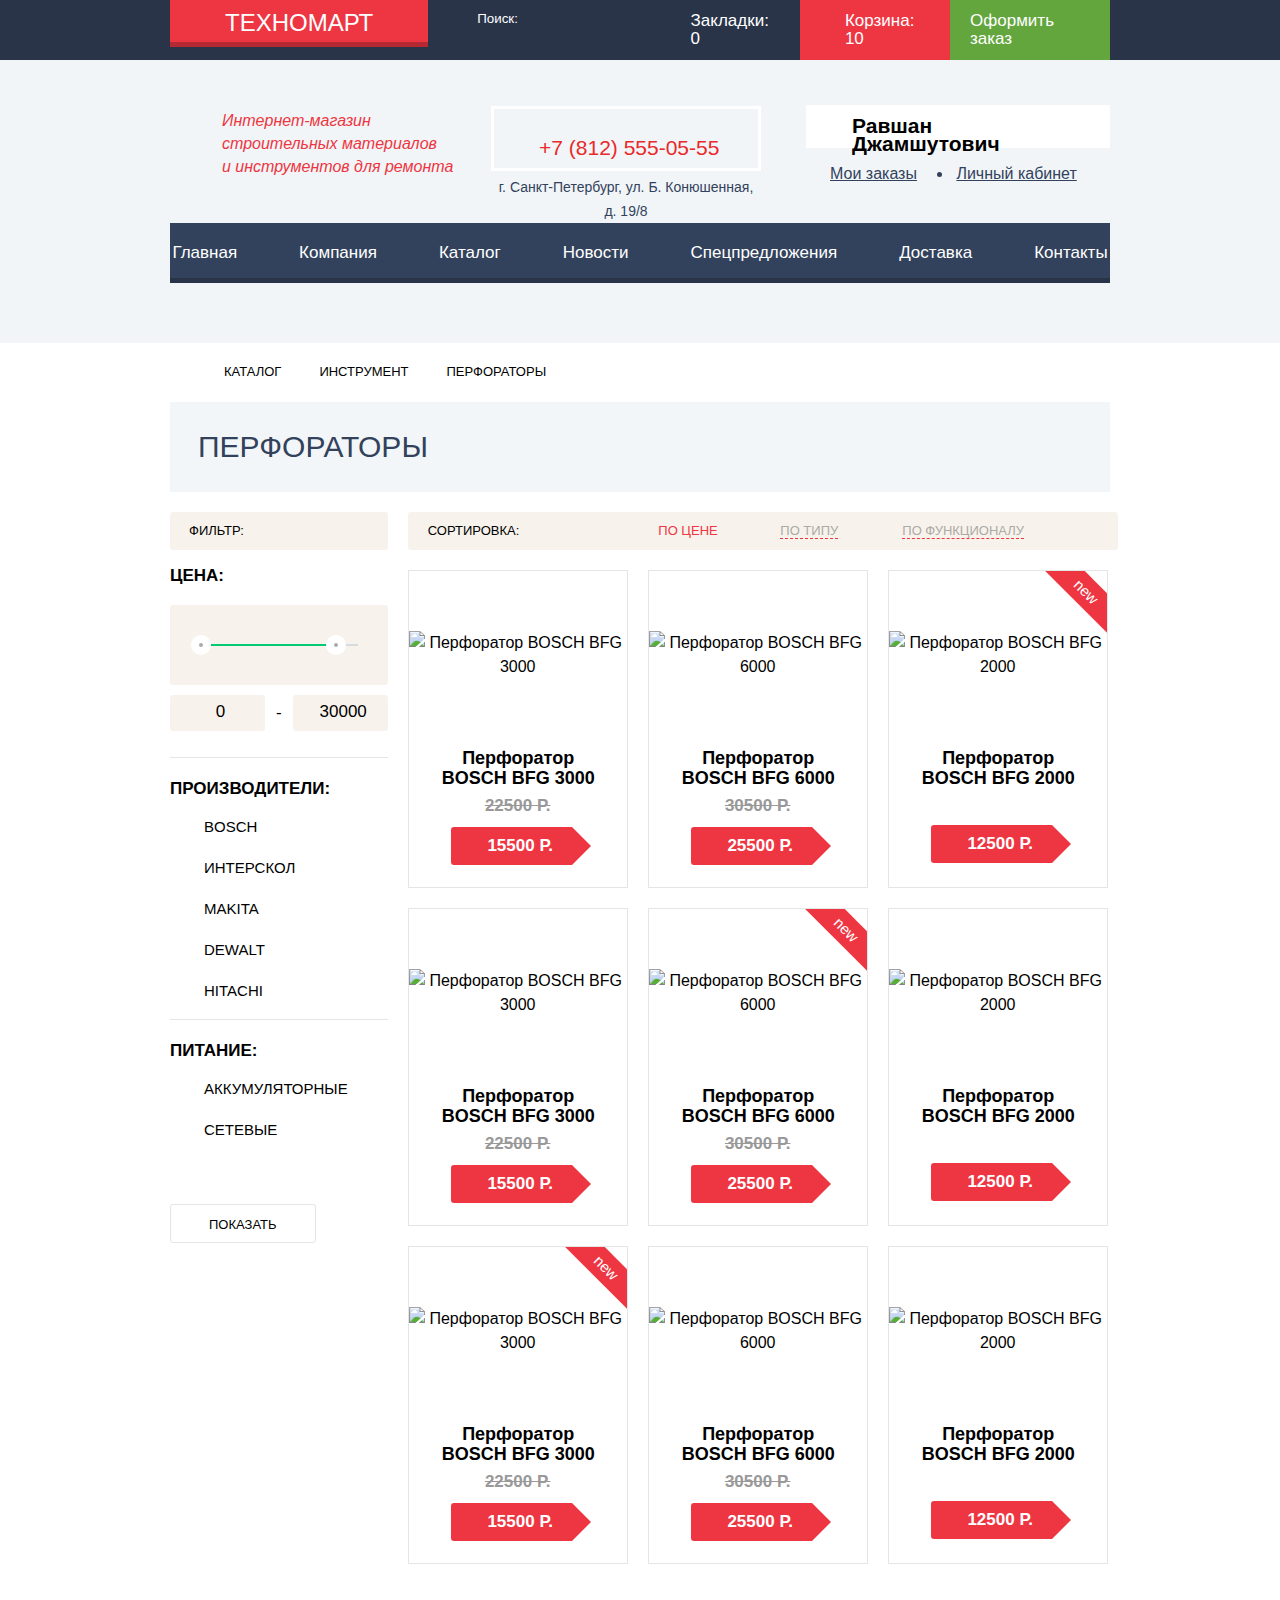
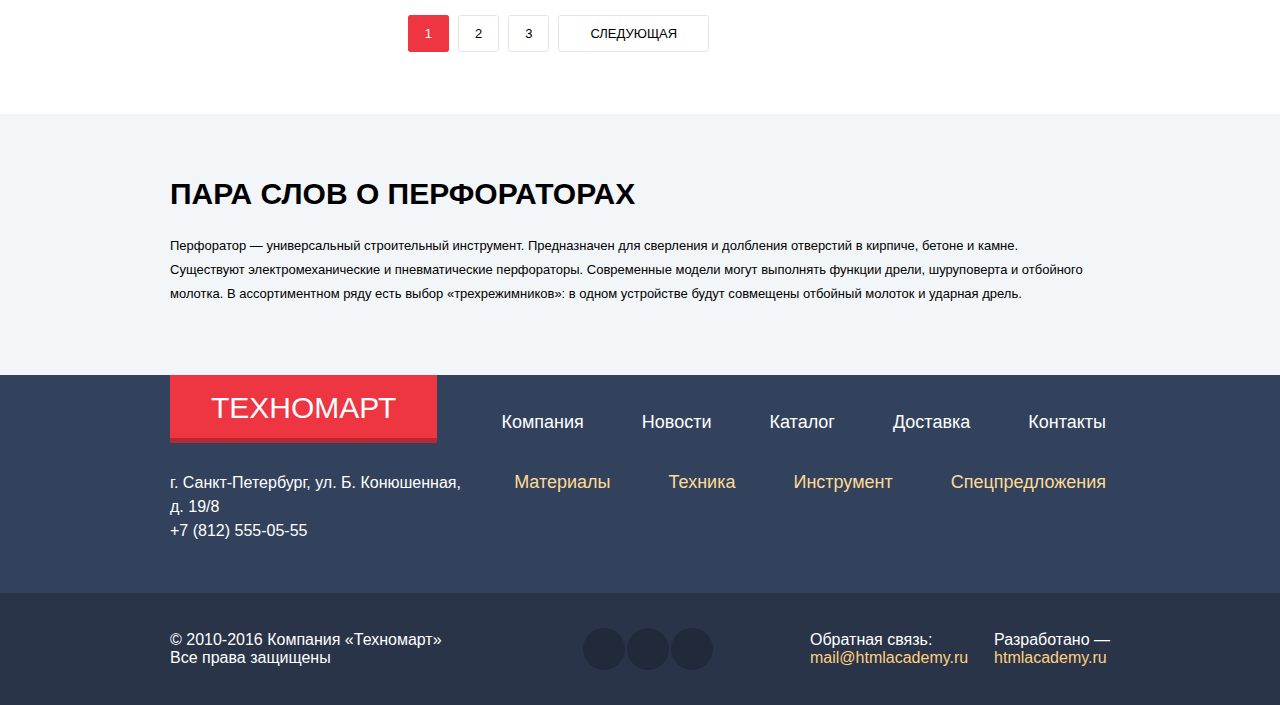
==== catalog.html @ 1eaaa8ab "Добавил js для модальных окон." ====
<!DOCTYPE html>
<html lang="ru">
<head>
    <meta charset="UTF-8">
    <meta name="viewport" content="width=device-width, initial-scale=1.0">
    <meta http-equiv="X-UA-Compatible" content="ie=edge">
    <link rel="stylesheet" href="css/normalize.css">
    <link rel="stylesheet" href="css/style.css">
    <title>ТЕХНОМАРТ</title>
</head>
<body>
    <!-- Шапка сайта -->
    <header class="main-header">
        <!-- Верхняя часть шапки -->
        <div class="main-header-top">
            <div class="container flex-start-start">
                <!-- Логотип -->
                <a href="/" class="main-header__logo">
                    Техномарт
                </a>
                <!-- //Логотип -->

                <!-- Поиск по сайту -->
                <div class="search">
                    <form action="#" method="get">
                        <input type="search" name="search" id="search" class="search__field" placeholder="Поиск:">
                        <label for="search" class="search__label"></label>
                    </form>
                </div>
                <!-- //Поиск по сайту -->

                <!-- Меню действий -->
                <ul class="main-header-menu flex-start-start">
                    <li class="main-header-menu__item">
                        <a href="#" class="main-header-menu__link main-header-menu__bookmarks">
                            Закладки: <span class="bookmarks__count">0</span>
                        </a>
                    </li>
                    <li class="main-header-menu__item">
                        <a href="#" class="main-header-menu__link main-header-menu__basket main-header-menu__basket_active">
                            Корзина: <span class="basket__count">10</span>
                        </a>
                    </li>
                </ul>
                <!-- //Меню действий -->

                <a href="#" class="to_order">Оформить заказ</a>
            </div>
        </div>
        <!-- //Верхняя часть шапки -->

        <!-- Нижняя часть шапки -->
        <div class="main-header-down">
            <div class="container flex-start-start flex-wrap">
                <!-- Описание сайта -->
                <p class="main-header-title">
                    Интернет-магазин<br/>
                    строительных материалов<br/>
                    и инструментов для ремонта
                </p>
                <!-- //Описание сайта -->

                <!-- Контактная информация -->
                <div class="contact-info">
                    <div class="contact-info-phone">
                        <span class="icon phone-icon"></span>
                        <a href="tel:+78125550555" class="contact-info-phone__link">+7 (812) 555-05-55</a>
                    </div>
                    <div class="contact-info__address">
                        г. Санкт-Петербург, ул. Б. Конюшенная, д. 19/8
                    </div>
                </div>
                <!-- //Контактная информация -->

                <!-- Пользовательское меню -->
                <ul class="user-nav flex-end-start flex-wrap">
                    <li class="user-nav__item">
                        <a href="#" class="user-nav__user user-nav__link">
                            Равшан Джамшутович
                        </a>
                    </li>
                    <li class="user-menu user-nav__item">
                        <a href="#" class="user-menu__link">Мои заказы</a>
                        <span class="user-nav__point"></span>
                        <a href="#" class="user-menu__link">Личный кабинет</a>
                    </li>
                </ul>
                <!-- //Пользовательское меню -->

                <!-- Навигация по сайту -->
                <nav class="main-nav">
                    <ul class="main-nav__list flex-center-start">
                        <li class="main-nav__item"><a href="#" class="main-nav__link">Главная</a></li>
                        <li class="main-nav__item"><a href="#" class="main-nav__link">Компания</a></li>
                        <li class="main-nav__item"><a href="#" class="main-nav__link">Каталог</a></li>
                        <li class="main-nav__item"><a href="#" class="main-nav__link">Новости</a></li>
                        <li class="main-nav__item"><a href="#" class="main-nav__link">Спецпредложения</a></li>
                        <li class="main-nav__item"><a href="#" class="main-nav__link">Доставка</a></li>
                        <li class="main-nav__item"><a href="#" class="main-nav__link">Контакты</a></li>
                    </ul>
                </nav>
                <!-- //Навигация по сайту -->
            </div>
        </div>
        <!-- //Нижняя часть шапки -->
    </header>
    <!-- //Шапка сайта -->

    <!-- Основной контент -->
    <main>
        <div class="container">
            <!-- Хлебные крошки -->
            <div class="breadcrumbs flex-start-center">
                <a href="#" class="breadcrumbs__link breadcrumbs__home"></a>
                <a href="#" class="breadcrumbs__link">Каталог</a>
                <a href="#" class="breadcrumbs__link">Инструмент</a>
                <a href="#" class="breadcrumbs__link">Перфораторы</a>
            </div>
            <!-- //Хлебные крошки -->

            <!-- Заголовок раздела -->
            <h2 class="catalog_header">Перфораторы</h2>
            <!-- //Заголовок раздела -->

            <div class="flex-start-start">
                <!-- Фильтр поиска -->
                <section class="filter-search">
                    <form action="#" method="POST">
                        <h2 class="filter-search__header">Фильтр:</h2>
                        <div class="filter-search-block">
                            <h3 class="filter-search-block__header">Цена:</h3>
                            <div class="filter-search-range">
                                <div class="filter-search-range__scale">
                                    <span class="filter-search-range__bar"></span>
                                </div>
                            </div>
                            <div class="filter-search-price flex-start-center">
                                <input type="text" name="price-min" class="filter-search-price__val filter-search-price__min" value="0">
                                <div class="filter-search-price__divide">-</div>
                                <input type="text" name="price-max" class="filter-search-price__val filter-search-price__max" value="30000">
                            </div>
                            <hr class="filter-search__hr">
                        </div>
                        <div class="filter-search-block">
                            <h3 class="filter-search-block__header">Производители:</h3>
                            <ul class="filter-search-list">
                                <li class="filter-search-list__item">
                                    <input class="filter-search-list__checkbox" type="checkbox" name="firm-1" id="firm-1" value="Bosh" checked>
                                    <label class="filter-search-list__label" for="firm-1">Bosch</label>
                                </li>
                                <li class="filter-search-list__item">
                                    <input class="filter-search-list__checkbox" type="checkbox" name="firm-2" id="firm-2" value="Интерскол">
                                    <label class="filter-search-list__label" for="firm-2">Интерскол</label>
                                </li>
                                <li class="filter-search-list__item">
                                    <input class="filter-search-list__checkbox" type="checkbox" name="firm-3" id="firm-3" value="Makita" checked>
                                    <label class="filter-search-list__label" for="firm-3">Makita</label>
                                </li>
                                <li class="filter-search-list__item">
                                    <input class="filter-search-list__checkbox" type="checkbox" name="firm-4" id="firm-4" value="Dewalt">
                                    <label class="filter-search-list__label" for="firm-4">Dewalt</label>
                                </li>
                                <li class="filter-search-list__item">
                                    <input class="filter-search-list__checkbox" type="checkbox" name="firm-5" id="firm-5" value="Hitachi">
                                    <label class="filter-search-list__label" for="firm-5">Hitachi</label>
                                </li>
                            </ul>
                            <hr class="filter-search__hr">
                        </div>
                        <div class="filter-search-block">
                            <h3 class="filter-search-block__header">Питание:</h3>
                            <ul class="filter-search-list">
                                <li class="filter-search-list__item">
                                    <input class="filter-search-list__radio" type="radio" name="battery" id="battery-accumulator" value="accumulator" checked>
                                    <label class="filter-search-list__label" for="battery-accumulator">Аккумуляторные</label>
                                </li>
                                <li class="filter-search-list__item">
                                    <input class="filter-search-list__radio" type="radio" name="battery" id="battery-lan" value="lan">
                                    <label class="filter-search-list__label" for="battery-lan">Сетевые</label>
                                </li>
                            </ul>
                        </div>
                        <button type="submit" class="filter-search__btn">Показать</button>
                    </form>
                </section>
                <!-- //Фильтр поиска -->

                <!-- Каталог товаров -->
                <div class="content-right">
                    <!-- Сортировка -->
                    <div class="sorting flex-start-center">
                        <span class="sorting__header">Сортировка:</span>
                        <ul class="sorting-list flex-start-center">
                            <li class="sorting-list__item"><a href="#" class="sorting-list__link sorting-list__link_active">По цене</a></li>
                            <li class="sorting-list__item"><a href="#" class="sorting-list__link">По типу</a></li>
                            <li class="sorting-list__item"><a href="#" class="sorting-list__link">По функционалу</a></li>
                            <li class="sorting-list__item"><a href="#" class="sorting-list__link sorting-list__asc sorting-list__asc_active"></a></li>
                            <li class="sorting-list__item"><a href="#" class="sorting-list__link sorting-list__desc"></a></li>
                        </ul>
                    </div>
                    <!-- //Сортировка -->

                    <!-- Список товаров -->
                    <div class="content flex-start-start flex-wrap">
                        <article class="product">
                            <div class="product-actions">
                                <a href="" class="product-actions__btn product-actions__buy" onclick="addToBasket(event);">Купить</a>
                                <a href="" class="product-actions__btn product-actions__bookmarks">В закладки</a>
                            </div>
                            <div class="product__inner">
                                <img src="img/product/bosch3000.jpg" alt="Перфоратор BOSCH BFG 3000" class="product__img">
                            </div>
                            <h2 class="product__title">Перфоратор BOSCH BFG 3000</h2>
                            <span class="product__oldprice">22500 Р.</span>
                            <a href="#" class="product__btn">15500 Р.</a>
                        </article>
                        <article class="product">
                            <div class="product-actions">
                                <a href="" class="product-actions__btn product-actions__buy" onclick="addToBasket(event);">Купить</a>
                                <a href="" class="product-actions__btn product-actions__bookmarks">В закладки</a>
                            </div>
                            <div class="product__inner">
                                <img src="img/product/bosch6000.jpg" alt="Перфоратор BOSCH BFG 6000" class="product__img">
                            </div>
                            <h2 class="product__title">Перфоратор BOSCH BFG 6000</h2>
                            <span class="product__oldprice">30500 Р.</span>
                            <a href="#" class="product__btn">25500 Р.</a>
                        </article>
                        <article class="product new">
                            <div class="product-actions">
                                <a href="" class="product-actions__btn product-actions__buy" onclick="addToBasket(event);">Купить</a>
                                <a href="" class="product-actions__btn product-actions__bookmarks">В закладки</a>
                            </div>
                            <div class="product__inner">
                                <img src="img/product/bosch2000.jpg" alt="Перфоратор BOSCH BFG 2000" class="product__img">
                            </div>
                            <h2 class="product__title">Перфоратор BOSCH BFG 2000</h2>
                            <a href="#" class="product__btn">12500 Р.</a>
                        </article>
                        <article class="product">
                            <div class="product-actions">
                                <a href="" class="product-actions__btn product-actions__buy" onclick="addToBasket(event);">Купить</a>
                                <a href="" class="product-actions__btn product-actions__bookmarks">В закладки</a>
                            </div>
                            <div class="product__inner">
                                <img src="img/product/bosch3000.jpg" alt="Перфоратор BOSCH BFG 3000" class="product__img">
                            </div>
                            <h2 class="product__title">Перфоратор BOSCH BFG 3000</h2>
                            <span class="product__oldprice">22500 Р.</span>
                            <a href="#" class="product__btn">15500 Р.</a>
                        </article>
                        <article class="product new">
                            <div class="product-actions">
                                <a href="" class="product-actions__btn product-actions__buy" onclick="addToBasket(event);">Купить</a>
                                <a href="" class="product-actions__btn product-actions__bookmarks">В закладки</a>
                            </div>
                            <div class="product__inner">
                                <img src="img/product/bosch6000.jpg" alt="Перфоратор BOSCH BFG 6000" class="product__img">
                            </div>
                            <h2 class="product__title">Перфоратор BOSCH BFG 6000</h2>
                            <span class="product__oldprice">30500 Р.</span>
                            <a href="#" class="product__btn">25500 Р.</a>
                        </article>
                        <article class="product">
                            <div class="product-actions">
                                <a href="" class="product-actions__btn product-actions__buy" onclick="addToBasket(event);">Купить</a>
                                <a href="" class="product-actions__btn product-actions__bookmarks">В закладки</a>
                            </div>
                            <div class="product__inner">
                                <img src="img/product/bosch2000.jpg" alt="Перфоратор BOSCH BFG 2000" class="product__img">
                            </div>
                            <h2 class="product__title">Перфоратор BOSCH BFG 2000</h2>
                            <a href="#" class="product__btn">12500 Р.</a>
                        </article>
                        <article class="product new">
                            <div class="product-actions">
                                <a href="" class="product-actions__btn product-actions__buy" onclick="addToBasket(event);">Купить</a>
                                <a href="" class="product-actions__btn product-actions__bookmarks">В закладки</a>
                            </div>
                            <div class="product__inner">
                                <img src="img/product/bosch3000.jpg" alt="Перфоратор BOSCH BFG 3000" class="product__img">
                            </div>
                            <h2 class="product__title">Перфоратор BOSCH BFG 3000</h2>
                            <span class="product__oldprice">22500 Р.</span>
                            <a href="#" class="product__btn">15500 Р.</a>
                        </article>
                        <article class="product">
                            <div class="product-actions">
                                <a href="" class="product-actions__btn product-actions__buy" onclick="addToBasket(event);">Купить</a>
                                <a href="" class="product-actions__btn product-actions__bookmarks">В закладки</a>
                            </div>
                            <div class="product__inner">
                                <img src="img/product/bosch6000.jpg" alt="Перфоратор BOSCH BFG 6000" class="product__img">
                            </div>
                            <h2 class="product__title">Перфоратор BOSCH BFG 6000</h2>
                            <span class="product__oldprice">30500 Р.</span>
                            <a href="#" class="product__btn">25500 Р.</a>
                        </article>
                        <article class="product">
                            <div class="product-actions">
                                <a href="" class="product-actions__btn product-actions__buy" onclick="addToBasket(event);">Купить</a>
                                <a href="" class="product-actions__btn product-actions__bookmarks">В закладки</a>
                            </div>
                            <div class="product__inner">
                                <img src="img/product/bosch2000.jpg" alt="Перфоратор BOSCH BFG 2000" class="product__img">
                            </div>
                            <h2 class="product__title">Перфоратор BOSCH BFG 2000</h2>
                            <a href="#" class="product__btn">12500 Р.</a>
                        </article>
                    </div>
                    <!-- //Список товаров -->

                    <!-- Пагинация -->
                    <ul class="pagination flex-start-center">
                        <li class="pagination__item"><a class="pagination__link pagination__active">1</a></li>
                        <li class="pagination__item"><a href="#" class="pagination__link">2</a></li>
                        <li class="pagination__item"><a href="#" class="pagination__link">3</a></li>
                        <li class="pagination__item"><a href="#" class="pagination__link pagination__link_large">Следующая</a></li>
                    </ul>
                    <!-- //Пагинация -->
                </div>
                <!-- //Каталог товаров -->
            </div>
        </div>
        <div class="about-product">
            <div class="container">
                <h2 class="about-product__header">Пара слов о перфораторах</h2>
                <p>
                    Перфоратор — универсальный строительный инструмент. Предназначен для сверления и долбления отверстий в кирпиче, бетоне и камне.
                </p>
                <p>
                    Существуют электромеханические и пневматические перфораторы. Современные модели могут выполнять функции дрели, шуруповерта и отбойного молотка. В ассортиментном ряду есть выбор «трехрежимников»: в одном устройстве будут совмещены отбойный молоток и ударная дрель.
                </p>
            </div>
        </div>
    </main>
    <!-- //Основной контент -->

    <!-- Подвал сайта -->
    <footer class="footer">
        <!-- Верхняя часть футера -->
        <div class="container flex-betwen-start">
            <div class="footer__inner">
                <a href="#" class="footer__logo">Техномарт</a>
                <p class="footer__address">
                    г. Санкт-Петербург, ул. Б. Конюшенная, д. 19/8<br/>
                    +7 (812) 555-05-55
                </p>
            </div>
            <div class="footer__inner">
                <nav class="footer-nav">
                    <ul class="footer-nav__list flex-end-start">
                        <li class="footer-nav__item"><a href="#" class="footer-nav__link">Компания</a></li>
                        <li class="footer-nav__item"><a href="#" class="footer-nav__link">Новости</a></li>
                        <li class="footer-nav__item"><a href="#" class="footer-nav__link">Каталог</a></li>
                        <li class="footer-nav__item"><a href="#" class="footer-nav__link">Доставка</a></li>
                        <li class="footer-nav__item"><a href="#" class="footer-nav__link">Контакты</a></li>
                    </ul>
                </nav>
                <nav class="footer-nav footer-nav-cat">
                    <ul class="footer-nav__list flex-end-start">
                        <li class="footer-nav__item"><a href="#" class="footer-nav__link">Материалы</a></li>
                        <li class="footer-nav__item"><a href="#" class="footer-nav__link">Техника</a></li>
                        <li class="footer-nav__item"><a href="#" class="footer-nav__link">Инструмент</a></li>
                        <li class="footer-nav__item"><a href="#" class="footer-nav__link">Спецпредложения</a></li>
                    </ul>
                </nav>
            </div>
        </div>
        <!-- //Верхняя часть футера -->

        <!-- Нижняя часть футера -->
        <div class="footer-info">
            <div class="container flex-betwen-center">
                <p class="footer-copyright">
                    © 2010-2016 Компания «Техномарт»<br/>
                    Все права защищены
                </p>
                <ul class="footer-social flex-betwen-center">
                    <li><a href="#" class="footer-social__btn footer-social__vk"></a></li>
                    <li><a href="#" class="footer-social__btn footer-social__fb"></a></li>
                    <li><a href="#" class="footer-social__btn footer-social__insta"></a></li>
                </ul>
                <div class="footer-feed  flex-betwen-center">
                    <div class="footer__inner">
                        <div class="footer-feed__title">Обратная связь:</div>
                        <a href="mail@htmlacademy.ru" class="footer-feed__link">mail@htmlacademy.ru</a>
                    </div>
                    <div class="footer__inner">
                        <div class="footer-feed__title"> Разработано —</div>
                        <a href="https://htmlacademy.ru" class="footer-feed__link">htmlacademy.ru</a>
                    </div>
                </div>
            </div>
        </div>
        <!-- //Нижняя часть футера -->
    </footer>
    <!-- //Подвал сайта -->

    <!-- Модальные окна -->    
        <!-- Обратная связь -->
        <div class="modal" data-modal="feed-modal">
            <button class="modal__close" type="button" data-modal-close></button>
            <form class="feedback-form" action="#" method="post">
                <div class="modal-container">
                    <div class="feedback-form__inner flex-betwen-start">
                        <label class="feedback-form__label">
                            <span class="feedback-form__title">Ваше имя:</span>
                            <input class="feedback-form__field" type="text" name="login" placeholder="Представьтесь, пожалуйста">
                        </label>
                        <label class="feedback-form__label">
                            <span class="feedback-form__title">Ваш e-mail:</span>
                            <input class="feedback-form__field" type="text" name="email" placeholder="Для отправки ответа">
                        </label>
                    </div>
                    <div class="feedback-form__title">Текст письма:</div>
                    <textarea class="feedback-form__textarea" name="textletter" cols="60" rows="6" placeholder="В свободной форме"></textarea>
                </div>
                <div class="modal-footer">
                    <div class="modal-container">
                        <button class="modal-footer__btn feedback-form__btn" type="submit">Отправить</button>
                    </div>
                </div>
            </form>
        </div>
        <!-- //Обратная связь -->

        <!-- Уведомление -->
        <div class="modal modal-alert" data-modal="basket-modal">
            <button class="modal__close" type="button" data-modal-close></button>
            <div class="modal-container flex-start-center">
                <span class="modal-alert__icon"></span>
                <span class="modal-alert__text">Товар добавлен в корзину!</span>
            </div>
            <div class="modal-footer">
                <div class="modal-container flex-center-center">
                    <a href="#" class="modal-footer__btn modal-footer__btn_a" data-modal-close>Оформить заказ</a>
                    <a href="#" class="modal-footer__btn modal-footer__btn_white" data-modal-close>Продолжить покупки</a>
                </div>
            </div>
        </div>
        <!-- //Уведомление -->
        
        <!-- Карта -->
        <div class="modal modal-unstyled modal-large" data-modal="map">
            <button class="modal__close" type="button" data-modal-close></button>
            <iframe src="https://www.google.com/maps/embed?pb=!1m18!1m12!1m3!1d1998.5991043651586!2d30.320894616097!3d59.938794181876254!2m3!1f0!2f0!3f0!3m2!1i1024!2i768!4f13.1!3m3!1m2!1s0x4696310fca5ba729%3A0xea9c53d4493c879f!2z0JHQvtC70YzRiNCw0Y8g0JrQvtC90Y7RiNC10L3QvdCw0Y8g0YPQuy4sIDE5LCDQodCw0L3QutGCLdCf0LXRgtC10YDQsdGD0YDQsywgMTkxMTg2!5e0!3m2!1sru!2sru!4v1520276500505" width="940" height="460" frameborder="0" style="border:0" allowfullscreen></iframe>
        </div>
        <!-- //Карта -->
    <!-- Модальные окна -->

    <script src="js/app.js"></script>
</body>
</html>
---- css/style.css ----
@font-face {
    font-family: "PT Sans";
    font-style: normal;
    font-weight: 400;
    src: url(../fonts/ptsans.woff2) format("woff2"),url(../fonts/ptsans.woff) format("woff")
}

@font-face {
    font-family:"PT Sans";font-style:normal;font-weight:700;src:url(../fonts/ptsansbold.woff2) format("woff2"),url(../fonts/ptsansbold.woff) format("woff")
}

@font-face {
    font-family:"Cuprum";font-style:normal;font-weight:400;src:url(../fonts/cuprum.woff2) format("woff2"),url(../fonts/cuprum.woff) format("woff")
}

@font-face {
    font-family:"Cuprum";font-style:normal;font-weight:700;src:url(../fonts/cuprumbold.woff2) format("woff2"),url(../fonts/cuprumbold.woff) format("woff")
}

@font-face {
    font-family:"Cuprum";font-style:italic;font-weight:700;src:url(../fonts/cuprumbolditalic.woff2) format("woff2"),url(../fonts/cuprumbolditalic.woff) format("woff")
}

body,html {
    height: 100%;
    background: #fff;
    font: 400 16px/24px "PT Sans","Arial",sans-serif;
    color: #000
}

body,html,input,p,textarea {
    padding: 0;
    margin: 0
}

input[type=search]::-webkit-search-cancel-button,input[type=search]::-webkit-search-decoration,input[type=search]::-webkit-search-results-button,input[type=search]::-webkit-search-results-decoration {
    display: none
}

h1,h2 {
    font-family: "Cuprum","Arial",sans-serif
}

h1,h2,h3 {
    font-weight: 700;
    font-style: normal
}

h1 {
    margin: 0;
    padding: 0;
    font-size: 36px;
    line-height: 30px;
    color: #fff
}

h2,h3 {
    color: #000
}

h2 {
    font-size: 30px;
    line-height: 24px
}

h2,h3,ul {
    margin: 0;
    padding: 0
}

h3 {
    font-size: 17px;
    line-height: 30px;
    font-family: "PT Sans","Arial",sans-serif
}

.section-desc,.section-header {
    font-weight: 400;
    font-style: normal;
    line-height: 24px
}

.section-header {
    text-transform: uppercase;
    color: #000;
    font-size: 30px;
    font-family: "Cuprum","Arial",sans-serif
}

.section-desc {
    font-size: 13px;
    font-family: "PT Sans","Arial",sans-serif
}

img {
    max-width: 100%;
    height: auto;
    border: 0
}

ul {
    list-style: none
}

.icon {
    display: inline-block;
    vertical-align: middle
}

.clearfix:after {
    content: '';
    clear: both;
    display: table
}

.flex-wrap {
    flex-wrap: wrap
}

.flex-start-center,.flex-start-start {
    display: flex;
    justify-content: flex-start;
    align-items: flex-start
}

.flex-start-center {
    align-items: center
}

.flex-end-start {
    display: flex;
    justify-content: flex-end;
    align-items: flex-start
}

.flex-center-center,.flex-center-start {
    display: flex;
    justify-content: center;
    align-items: flex-start
}

.flex-betwen-center,.flex-betwen-start {
    display: flex;
    justify-content: space-between;
    align-items: center
}

.flex-betwen-start {
    align-items: flex-start
}

.flex-around-center {
    display: flex;
    justify-content: space-around;
    align-items: center
}

.container {
    width: 940px;
    margin: 0 auto
}

.modal {
    opacity: 0;
    position: fixed;
    width: 620px;
    padding-top: 30px;
    border-top: 7px solid #ee3643;
    background: #fff;
    top: 5%;
    left: 50%;
    z-index: 200;
    transform: translateX(-50%) translateY(-200%);
    transition: all .5s ease;
    box-shadow: 0 30px 50px rgba(0,0,0,.7)
}

.modal-unstyled {
    padding: 0;
    border: 0
}

.modal-large {
    width: 940px
}

.modal-visible {
    opacity: 1;
    transform: translateX(-50%) translateY(0)
}

.modal__close {
    padding: 0;
    border: 0;
    position: absolute;
    top: 5px;
    right: -8px;
    outline: 0
}

.modal__close::after,.modal__close::before {
    content: '';
    position: absolute;
    top: 15px;
    right: 15px;
    -webkit-transform: rotate(-45deg);
    transform: rotate(-45deg);
    width: 30px;
    height: 5px;
    background: #ee3643;
    border: 0;
    border-radius: 2px;
    cursor: pointer
}

.modal__close::after {
    transform: rotate(45deg)
}

.modal-container {
    width: 460px;
    margin: 0 auto
}

.modal-footer {
    padding: 37px 0;
    margin-top: 40px;
    background: #f1f1f1
}

.modal-footer__btn {
    padding: 13px 15px 12px;
    margin: 0 15px;
    min-width: 200px;
    box-sizing: border-box;
    font-family: "Cuprum","Arial",sans-serif;
    text-transform: uppercase;
    text-align: center;
    color: #fff;
    background: #ee3643;
    outline: 0;
    border: 0;
    border-radius: 5px;
    cursor: pointer;
    font-size: 14px;
    line-height: 14px;
    text-decoration: none
}

.modal-footer__btn:hover {
    background: #ca2c37;
    color: #fff
}

.modal-footer__btn_white {
    background: #fff;
    color: #000
}

.feedback-form__label {
    color: #000
}

.feedback-form__title {
    display: block;
    width: 260px;
    margin: 0 0 9px
}

.feedback-form__label,.feedback-form__title {
    font-size: 18px;
    font-family: "Cuprum","Arial",sans-serif
}

.feedback-form__field {
    width: 200px;
    margin-bottom: 20px
}

.feedback-form__textarea {
    width: 100%
}

.feedback-form__field,.feedback-form__textarea {
    padding: 10px 14px;
    box-sizing: border-box;
    border: 3px solid #d7dcde;
    font-family: "PT Sans","Arial",sans-serif;
    color: #000;
    font-size: 13px;
    text-align: left;
    line-height: 18px;
    font-weight: 400;
    font-style: normal;
    outline: 0;
    border-radius: 5px
}

.feedback-form__field:focus,.feedback-form__textarea:focus {
    border-color: #fc5b65
}

.feedback-form__field::-webkit-input-placeholder {
    color: #a9a9a9
}

.feedback-form__field:-moz-placeholder,.feedback-form__field::-moz-placeholder {
    color: #a9a9a9
}

.feedback-form__field:-ms-input-placeholder {
    color: #a9a9a9
}

.feedback-form__textarea::-webkit-input-placeholder {
    color: #a9a9a9
}

.feedback-form__textarea:-moz-placeholder,.feedback-form__textarea::-moz-placeholder {
    color: #a9a9a9
}

.feedback-form__textarea:-ms-input-placeholder {
    color: #a9a9a9
}

.feedback-form__btn {
    width: 460px;
    margin: 0 auto
}

.modal-alert__icon {
    display: flex;
    justify-content: center;
    align-items: center;
    position: relative;
    width: 66px;
    height: 66px;
    background: #ee3643;
    border-radius: 50px;
    margin-right: 30px
}

.modal-alert__icon::before {
    content: "";
    position: absolute;
    width: 46px;
    height: 42px;
    background: url(../img/icons/icon-cart.svg) no-repeat center;
    background-size: 60%
}

.main-header,.modal-alert__text {
    font-size: 30px;
    font-family: "Cuprum","Arial",sans-serif
}

.main-header {
    min-height: 320px;
    margin-bottom: 20px;
    font-size: 17px;
    line-height: 18px;
    font-weight: 400;
    font-style: normal
}

.main-header-top {
    min-height: 42px;
    background: #293449;
    color: #fff
}

.main-header__logo {
    display: block;
    padding: 11px 55px 7px;
    color: #fff;
    font-size: 24px;
    line-height: 24px;
    font-weight: 400;
    font-style: normal;
    font-family: "Cuprum","Arial",sans-serif;
    text-transform: uppercase;
    text-decoration: none;
    background-color: #ee3643;
    box-shadow: 0 5px 0 0 #b52933
}

.search {
    position: relative;
    flex-grow: 1
}

.search__field {
    width: 100%;
    padding: 11px 15px 11px 49px;
    background-color: #293449;
    border: 0;
    cursor: pointer;
    color: #fff
}

.search__field::-webkit-input-placeholder {
    color: #fff
}

.search__field:-moz-placeholder,.search__field::-moz-placeholder {
    color: #fff
}

.search__field:-ms-input-placeholder {
    color: #fff
}

.search__field.search__field:hover,.search__field:focus {
    outline: 0;
    background: #212a3a
}

.search__field:focus+.search__label {
    opacity: 1
}

.search__label {
    position: absolute;
    top: 12px;
    left: 17px;
    z-index: 20;
    width: 20px;
    height: 20px;
    opacity: .5;
    background: url(../img/icons/icon-search.svg) no-repeat;
    cursor: pointer
}

.main-header-menu__link {
    display: block;
    position: relative;
    padding: 12px 31px 12px 45px;
    text-decoration: none;
    background-color: #293449;
    color: #fff
}

.main-header-menu__link::before {
    content: "";
    position: absolute;
    top: 10px;
    left: 13px;
    width: 20px;
    height: 20px;
    opacity: .5
}

.main-header-menu__link:hover {
    background: #212a3a
}

.main-header-menu__link:hover::before,.user-nav__link:hover .user-nav__login-icon {
    opacity: 1
}

.main-header-menu__bookmarks::before {
    background: url(../img/icons/icon-bookmark.svg) no-repeat center
}

.main-header-menu__basket::before {
    background: url(../img/icons/icon-cart.svg) no-repeat center
}

.main-header-menu__basket_active,.main-header-menu__basket_active:hover {
    background: #ee3643
}

.to_order {
    padding: 12px 22px 12px 20px;
    font-size: 17px;
    line-height: 18px;
    font-weight: 400;
    font-style: normal;
    text-decoration: none;
    background: #63a63e;
    color: #fff
}

.to_order:hover {
    background: #5fbb2d
}

.main-header-down {
    min-height: 278px;
    color: #000;
    background-color: #f1f5f7
}

.main-header-title {
    width: 247px;
    margin: 49px 0 40px 52px;
    font-size: 16px;
    line-height: 23px;
    font-style: italic;
    color: #ee3643
}

.contact-info {
    margin-left: 22px
}

.contact-info-phone {
    margin: 46px 0 4px;
    padding: 0 10px;
    border: 3px solid #fff;
    width: 244px;
    font-size: 21px;
    line-height: 18px
}

.contact-info-phone__link {
    display: inline-block;
    padding: 10px 10px 11px 35px;
    text-decoration: none;
    color: #e9292a
}

.phone-icon {
    width: 20px;
    height: 20px;
    background: url(../img/icons/icon-phone.svg) no-repeat
}

.contact-info__address {
    max-width: 270px;
    margin: 0 auto;
    font-size: 14px;
    line-height: 24px;
    color: #32425c;
    text-align: center
}

.user-nav {
    margin: 45px 0 0 45px;
    width: 300px;
    flex-grow: 1;
    max-width: 349px
}

.user-nav__item:nth-child(2) {
    margin-left: 14px
}

.user-nav__link {
    display: inline-block;
    position: relative;
    padding: 14px 21px;
    max-height: 17px;
    font-size: 21px;
    line-height: 18px;
    font-weight: 700;
    text-decoration: none;
    color: #000;
    background-color: #fff
}

.login-icon {
    width: 20px;
    height: 20px;
    vertical-align: top;
    background: url(../img/icons/icon-login.svg) no-repeat
}

.user-nav__login-icon {
    margin-left: -10px;
    margin-right: 5px;
    opacity: .5
}

.user-nav__user {
    padding: 12px 56px 14px 46px;
    margin: 0
}

.user-nav__user::after,.user-nav__user::before {
    content: "";
    position: absolute;
    top: 11px;
    width: 20px;
    height: 20px;
    background-repeat: no-repeat;
    background-position: center
}

.user-nav__user::before {
    left: 14px;
    background-image: url(../img/icons/icon-user.svg)
}

.user-nav__user::after {
    right: 14px;
    background-image: url(../img/icons/icon-login.svg)
}

.user-menu {
    flex-grow: 1;
    margin-top: 10px
}

.user-menu__link {
    display: inline-block;
    padding-left: 10px;
    font-size: 16px;
    line-height: 18px;
    font-weight: 400;
    font-style: normal;
    font-family: "Cuprum","Arial",sans-serif;
    color: #32425c
}

.user-nav__point {
    display: inline-block;
    width: 5px;
    height: 5px;
    margin-left: 15px;
    margin-bottom: 2px;
    background: #32425c;
    border-radius: 50px
}

.main-nav {
    width: 100%;
    margin-bottom: 60px;
    text-align: center;
    background-color: #32425c;
    border-bottom: 5px solid #293449
}

.main-nav__link {
    display: inline-block;
    padding: 21px 31px 16px;
    font-weight: 400;
    text-decoration: none;
    color: #fff
}

.main-nav__link:hover {
    background: #293449
}

.breadcrumbs {
    position: relative;
    margin-bottom: 21px
}

.breadcrumbs__link {
    position: relative;
    display: block;
    margin-right: 38px;
    font-weight: 400;
    font-style: normal;
    font-size: 13px;
    line-height: 18px;
    font-family: "PT Sans","Arial",sans-serif;
    text-decoration: none;
    text-transform: uppercase;
    color: #000
}

.breadcrumbs__link::after {
    content: "";
    position: absolute;
    top: -2px;
    right: -28px;
    width: 16px;
    height: 20px;
    background: url(../img/icons/icon-right-small.svg) no-repeat center
}

.breadcrumbs__home {
    width: 16px;
    height: 18px;
    background: url(../img/icons/icon-home.svg) no-repeat center
}

.catalog_header {
    margin-bottom: 20px;
    padding: 30px 28px;
    background: #f2f6f8;
    font-weight: 400;
    font-style: normal;
    font-size: 30px;
    line-height: 30px;
    font-family: "Cuprum","Arial",sans-serif;
    text-transform: uppercase;
    color: #32425c
}

.filter-search {
    width: 220px;
    min-height: 1202px;
    margin-right: 20px
}

.filter-search__header {
    padding: 10px 0 10px 19px;
    font-weight: 400;
    font-size: 13px;
    line-height: 18px;
    background: #f7f3ec;
    border-radius: 3px;
    font-style: normal;
    text-transform: uppercase;
    font-family: "PT Sans","Arial",sans-serif
}

.filter-search-block__header {
    margin-top: 11px
}

.filter-search-range {
    position: relative;
    height: 80px;
    margin: 14px 0 10px;
    padding: 0 30px;
    overflow: hidden;
    background: #f7f3ec;
    border-radius: 3px
}

.filter-search-range__scale {
    position: relative;
    height: 2px;
    margin-top: 39px;
    background: #d7dcde
}

.filter-search-range__bar {
    width: 87%;
    height: 2px;
    background: #00ca74;
    display: block;
    position: relative
}

.filter-search-range__bar::after,.filter-search-range__bar::before {
    content: '';
    position: absolute;
    top: -9px;
    left: -9px;
    width: 4px;
    height: 4px;
    border: 8px solid #fff;
    background: #ababab;
    border-radius: 50%;
    cursor: pointer
}

.filter-search-range__bar::after {
    left: auto;
    right: -9px
}

.filter-search-price__val {
    width: 85px;
    padding: 8px 2px 10px 8px;
    font-weight: 400;
    font-style: normal;
    font-size: 17px;
    line-height: 18px;
    font-family: "PT Sans","Arial",sans-serif;
    text-align: center;
    background-color: #f7f3ec;
    border: 0;
    border-radius: 3px
}

.filter-search-price__divide {
    margin: 0 11px;
    font-size: 17px;
    line-height: 30px
}

.filter-search__hr {
    margin-bottom: 16px;
    border: 1px solid #e5e5e5;
    border-bottom-width: 0
}

.filter-search-price {
    margin-bottom: 26px
}

.filter-search-block__header {
    font-weight: 700;
    font-style: normal;
    font-size: 17px;
    line-height: 30px;
    font-family: "PT Sans","Arial",sans-serif;
    text-transform: uppercase
}

.filter-search-list {
    margin-top: 10px;
    min-height: 128px
}

.filter-search-list__item {
    display: flex;
    justify-content: flex-start;
    align-items: center;
    margin-bottom: 15px;
    font-weight: 400;
    font-size: 15px;
    line-height: 20px;
    color: #000;
    font-family: "PT Sans","Arial",sans-serif;
    text-transform: uppercase
}

.filter-search-list__checkbox,.filter-search-list__radio {
    width: 26px;
    height: 26px;
    border: 0;
    background: 0 0;
    -webkit-appearance: none;
    outline: 0;
    margin-right: 8px;
    background-position: left center;
    background-repeat: no-repeat;
    cursor: pointer
}

.filter-search-list__checkbox {
    background-image: url(../img/icons/checkbox-off.svg)
}

.filter-search-list__checkbox:checked {
    background-image: url(../img/icons/checkbox-on.svg)
}

.filter-search-list__radio {
    background-image: url(../img/icons/radio-off.svg)
}

.filter-search-list__radio:checked {
    background-image: url(../img/icons/radio-on.svg)
}

.filter-search-list__label {
    cursor: pointer
}

.filter-search__btn {
    padding: 11px 38px 8px;
    font-weight: 400;
    font-style: normal;
    font-size: 13px;
    line-height: 18px;
    font-family: "PT Sans","Arial",sans-serif;
    text-transform: uppercase;
    color: #000;
    background: #fff;
    border: 1px solid #e5e5e5;
    border-radius: 3px;
    cursor: pointer
}

.content-right {
    flex-grow: 1
}

.sorting {
    margin-bottom: 20px;
    padding: 7px 20px;
    background: #f7f3ec;
    border-radius: 3px
}

.sorting-list {
    flex-grow: 1
}

.sorting-list__link,.sorting__header {
    font-weight: 400;
    font-style: normal;
    font-size: 13px;
    line-height: 18px;
    font-family: "PT Sans","Arial",sans-serif;
    text-transform: uppercase
}

.sorting__header {
    margin-right: 139px
}

.sorting-list__item {
    min-width: 122px
}

.sorting-list__item:nth-last-child(1),.sorting-list__item:nth-last-child(2) {
    min-width: auto
}

.sorting-list__link {
    vertical-align: text-top;
    text-decoration: none;
    color: #acaaa5;
    border-bottom: 1px dashed #ee3643
}

.sorting-list__link:hover {
    color: #000
}

.sorting-list__link_active {
    color: #ee3643;
    border-bottom: none
}

.sorting-list__asc,.sorting-list__desc {
    width: 20px;
    height: 20px;
    background-position: center;
    background-repeat: no-repeat;
    cursor: pointer;
    display: block;
    border: 0
}

.sorting-list__desc {
    margin-left: 10px
}

.sorting-list__asc {
    background-image: url(../img/icons/icon-up-dir.svg);
    margin-left: 24px
}

.sorting-list__desc {
    background-image: url(../img/icons/icon-down-dir.svg)
}

.sorting-list__asc_active {
    background-image: url(../img/icons/icon-up-dir-active.svg)
}

.sorting-list__desc_active {
    background-image: url(../img/icons/icon-down-dir-active.svg)
}

.offers {
    line-height: 0;
    font-size: 0;
    margin-top: 60px;
    margin-bottom: 30px
}

.offers-cat {
    position: relative;
    display: inline-block;
    width: 300px;
    height: 123px;
    margin: 0 0 20px 20px;
    overflow: hidden;
    vertical-align: middle;
    font-family: "Cuprum","Arial",sans-serif;
    background-color: #ffbf47;
    background-position: right 30px center;
    background-repeat: no-repeat
}

.offers-cat:first-child,.offers-cat:nth-child(5) {
    background-position: right 44px center
}

.offers-cat:first-child {
    margin-left: 0;
    background-image: url(../img/bg/materials-icon.png)
}

.offers-cat:nth-child(2) {
    background-color: #3bbce3;
    background-image: url(../img/bg/tool-icon.png)
}

.offers-cat:nth-child(3) {
    background-color: #dc91d8;
    background-image: url(../img/bg/technics-icon.png)
}

.offers-cat:nth-child(5) {
    background-color: #8ed78f;
    background-image: url(../img/bg/discounts-icon.png)
}

.offers-cat:nth-child(6) {
    background-image: url(../img/bg/delivery-icon.png)
}

.new {
    overflow: hidden
}

.new::before {
    content: "new";
    display: block;
    position: absolute;
    top: 7px;
    right: -24px;
    color: #fff;
    text-align: center;
    background: #ee3643;
    width: 90px;
    z-index: 1;
    font-size: 15px;
    line-height: 16px;
    padding: 6px 0;
    transform: rotate(45deg)
}

.offers-cat__title {
    margin: 21px 0 0 23px;
    font-weight: 700;
    font-size: 24px;
    line-height: 30px;
    color: #fff
}

.offers-cat__btn {
    display: inline-block;
    width: 135px;
    padding: 10px 0;
    margin: 12px 0 0 24px;
    font-weight: 400;
    font-size: 14px;
    line-height: 18px;
    text-decoration: none;
    text-transform: uppercase;
    text-align: center;
    color: #fff;
    border-radius: 3px;
    background: rgba(0,0,0,.1)
}

.offers-cat__btn:hover {
    background: rgba(0,0,0,.2)
}

.slider {
    position: relative;
    float: left;
    width: 620px;
    height: 266px;
    margin: 0 auto
}

.slider-slide {
    position: absolute;
    padding: 26px 24px;
    top: 0;
    left: 0;
    width: 100%;
    height: 100%;
    overflow: hidden;
    background-repeat: no-repeat;
    color: #fff;
    display: none
}

.slider-slide__btn,.slider-slide__title {
    font-style: normal;
    font-family: "Cuprum","Arial",sans-serif;
    text-transform: uppercase;
    color: #fff
}

.slider-slide__title {
    margin-bottom: 4px;
    background: 0 0;
    font-size: 36px;
    line-height: 30px;
    font-weight: 700
}

.slider-slide__desc {
    font-size: 18px;
    line-height: 22px;
    font-family: "Cuprum","Arial",sans-serif
}

.slider-slide__btn {
    display: block;
    width: 166px;
    padding: 10px 15px;
    margin-top: 122px;
    font-weight: 400;
    font-size: 14px;
    line-height: 18px;
    text-decoration: none;
    text-align: center;
    background: #ee3643;
    border-radius: 3px
}

.popular-title__btn:hover,.slider-slide__btn:hover {
    background: #ca2c37
}

.slider-controls {
    position: absolute;
    z-index: 60;
    bottom: 37px;
    left: 50%;
    width: 100px;
    margin-left: -50px;
    height: 10px;
    text-align: center
}

.slider-controls__btn {
    display: inline-block;
    width: 6px;
    height: 6px;
    margin: 0 5px;
    vertical-align: top;
    background: #fff;
    border: 2px solid #fff;
    border-radius: 50%;
    cursor: pointer
}

#slider-btn-1:checked~.slider-controls .slider-controls__btn[for=slider-btn-1],#slider-btn-2:checked~.slider-controls .slider-controls__btn[for=slider-btn-2] {
    background: #ee3643
}

#slider-btn-1:checked~.slider-slides .slider-slide:nth-child(1),#slider-btn-2:checked~.slider-slides .slider-slide:nth-child(2) {
    display: block
}

.slider-arrow {
    position: absolute;
    left: 25px;
    top: 50%;
    margin-top: -20px;
    width: 22px;
    height: 40px;
    cursor: pointer;
    background-position: center;
    background-repeat: no-repeat;
    z-index: 2
}

.slider-arrow-left {
    background-image: url(../img/icons/icon-left.svg)
}

.slider-arrow-right {
    background-image: url(../img/icons/icon-right.svg);
    left: auto;
    right: 25px
}

.popular {
    margin-top: 17px
}

.popular-title {
    background-color: #f7f3ec;
    padding: 28px 27px;
    margin-bottom: 20px;
    font-family: "Cuprum","Arial",sans-serif;
    text-transform: uppercase
}

.popular-title__text {
    font-weight: 400;
    font-style: normal;
    font-size: 30px;
    line-height: 30px
}

.popular-title__btn {
    padding: 10px 53px 9px;
    font-size: 14px;
    line-height: 18px;
    text-align: center;
    text-decoration: none;
    background-color: #ee3643;
    color: #fff;
    border-radius: 4px;
    min-width: 145px
}

.product {
    width: 218px;
    height: 316px;
    text-align: center;
    border: 1px solid #e5e5e5;
    cursor: pointer;
    position: relative;
    display: block
}

.popular-products-list__item {
    margin-left: 20px
}

.popular-products-list__item:first-child {
    margin-left: 0
}

.product:hover {
    box-shadow: 0 0 10px #aeb2ba
}

.content {
    margin-right: -20px;
    margin-bottom: 37px
}

.content .product {
    margin-right: 20px;
    margin-bottom: 20px
}

.pagination {
    margin-bottom: 59px
}

.pagination__item {
    margin-right: 9px
}

.pagination__link {
    padding: 10px 16px;
    font-weight: 400;
    font-style: normal;
    font-size: 13px;
    line-height: 18px;
    font-family: "PT Sans","Arial",sans-serif;
    text-align: center;
    text-transform: uppercase;
    text-decoration: none;
    color: #000;
    border: 1px solid #e5e5e5;
    border-radius: 3px
}

.pagination__link_large {
    padding: 10px 31px
}

.pagination__link:hover:not(.pagination__active) {
    border: 1px solid #bdc6ca
}

.pagination__active {
    color: #fef5f6;
    background: #ee3643;
    border-color: #ee3643
}

.about-product {
    padding: 68px 0 69px;
    font-weight: 400;
    font-style: normal;
    line-height: 24px;
    color: #000;
    background: #f2f6f8
}

.about-product__header {
    margin-bottom: 28px;
    text-transform: uppercase;
    font-size: 30px;
    font-family: "Cuprum","Arial",sans-serif
}

.about-product,.product-actions {
    font-size: 13px;
    font-family: "PT Sans","Arial",sans-serif
}

.product-actions {
    position: absolute;
    z-index: 150;
    top: 0;
    left: 0;
    display: none;
    width: 218px;
    height: 88px;
    padding: 44px 0;
    font-weight: 700;
    font-style: normal;
    font-size: 18px;
    line-height: 20px;
    text-align: center;
    color: #000;
    background: #fff
}

.product:hover .product-actions {
    display: block
}

.product-actions__btn {
    display: block;
    margin: 0 auto 7px;
    font-size: 14px;
    line-height: normal;
    font-weight: 400;
    font-style: normal;
    font-family: 'Cuprum','Arial',sans-serif;
    text-decoration: none;
    text-transform: uppercase;
    background: #63a63e;
    border-radius: 3px
}

.product-actions__buy {
    position: relative;
    box-shadow: inset 0 -3px 0 #367315;
    width: 135px;
    padding: 9px 0;
    color: #fff
}

.product-actions__buy::before {
    content: "";
    position: absolute;
    display: block;
    top: 8px;
    left: 12px;
    width: 20px;
    height: 20px;
    background: url(../img/icons/icon-cart.svg) no-repeat;
    opacity: .7
}

.product-actions__buy:hover {
    background: #5fbb2d;
    box-shadow: 0 3px 15px rgba(0,1,1,.25)
}

.product-actions__bookmarks {
    width: 129px;
    padding: 7px 0;
    color: #32425c;
    background: #fff;
    border: 3px solid #63a63e
}

.product-actions__bookmarks:hover {
    color: #32425c;
    background: #fff;
    border: 3px solid #32425c
}

.product-actions__bookmarks:active {
    color: #fff;
    background: #63a63e;
    border: 3px solid #63a63e
}

.product-actions__bookmarks:active,.product-actions__buy:active {
    transform: translateY(2px)
}

.product__inner {
    display: flex;
    justify-content: center;
    align-items: center;
    width: 218px;
    height: 168px
}

.product__img {
    max-width: 100%;
    height: auto
}

.product__btn,.product__oldprice {
    font-size: 17px;
    line-height: 18px;
    text-transform: uppercase
}

.product__btn,.product__oldprice,.product__title {
    font-weight: 700;
    font-style: normal;
    font-family: "PT Sans","Arial",sans-serif
}

.product__title {
    padding: 0 24px 0 25px;
    margin: 9px 0;
    text-align: center;
    color: #000;
    font-size: 18px;
    line-height: 20px
}

.product__oldprice {
    display: block;
    margin-bottom: 12px;
    text-decoration: line-through;
    color: #999
}

.product__btn {
    position: relative;
    display: inline-block;
    width: 80px;
    margin-right: 10px;
    padding: 10px 14px 10px 29px;
    text-decoration: none;
    color: #fff;
    background: #ee3643;
    border-radius: 3px 0 0 3px
}

.product__btn::after {
    content: '';
    position: absolute;
    top: 0;
    right: -36px;
    width: 0;
    height: 0;
    border: 19px solid #fff;
    border-left-color: #ee3643
}

.product__btn:hover {
    background: #ca2c37
}

.product__btn:hover::after {
    border-left-color: #ca2c37
}

.product__title+.product__btn {
    margin-top: 28px
}

.popular-firms__item {
    margin: 0 20px 20px 0
}

.popular-firms__item:hover {
    box-shadow: 0 10px 25px rgba(41,52,73,.5)
}

.popular-firms__item:nth-child(4n) {
    margin-right: 0
}

.popular-firms__link {
    display: flex;
    justify-content: center;
    align-items: center;
    width: 218px;
    height: 143px;
    border: 1px solid #e5e5e5
}

.popular-firms__img {
    max-width: 100%;
    height: auto
}

.services {
    margin-top: 62px;
    margin-bottom: 77px;
    background-color: #f2f6f8;
    padding: 70px 0
}

.services .section-desc {
    margin: 30px 0 67px
}

.services-toggle {
    display: none
}

.services-tab {
    display: block;
    width: 218px;
    padding: 13px 0 16px 22px;
    font-weight: 700;
    font-style: normal;
    font-size: 21px;
    line-height: 30px;
    font-family: "Cuprum","Arial",sans-serif;
    text-align: left;
    color: #fff;
    background-color: #32425c;
    border-top: 1px solid #405069;
    border-bottom: 1px solid #293449;
    outline: 0;
    cursor: pointer
}

#services-btn-1:checked~.services-tabs .services-tab[for=services-btn-1],#services-btn-2:checked~.services-tabs .services-tab[for=services-btn-2],#services-btn-3:checked~.services-tabs .services-tab[for=services-btn-3] {
    color: #32425c;
    background: #fff;
    border-top: 1px solid #fff;
    border-bottom: 1px solid #fff;
    outline: 0
}

.services-tabs__slide {
    display: none;
    padding: 0 80px
}

#services-btn-1:checked~.services-tabs__content .services-tabs__delivery,#services-btn-2:checked~.services-tabs__content .services-tabs__guarantee,#services-btn-3:checked~.services-tabs__content .services-tabs__credit {
    display: block
}

.services-tabs__title {
    margin-bottom: 31px;
    margin-top: 4px;
    display: block;
    text-transform: uppercase;
    color: #32425c;
    font-size: 36px;
    font-family: "Cuprum","Arial",sans-serif
}

.services-tabs__text {
    width: 380px;
    font-size: 13px;
    font-family: "PT Sans","Arial",sans-serif
}

.services-tabs__content {
    flex-grow: 1;
    position: relative
}

.services-tabs__content::before {
    content: "";
    position: absolute;
    z-index: 70;
    top: -45px;
    left: -13px;
    width: 15px;
    height: 284px;
    background: url(../img/shadow.png) no-repeat top center
}

.services-tabs__slide {
    height: 215px;
    background-repeat: no-repeat;
    background-position: right top 19px
}

.services-tabs__delivery {
    background-image: url(../img/bg/bg-delivery.png)
}

.services-tabs__guarantee {
    background-image: url(../img/bg/bg-guarantee.png)
}

.services-tabs__credit {
    background-image: url(../img/bg/bg-credit.png)
}

.services-tabs__btn {
    width: 107px;
    display: block;
    margin-top: 27px;
    padding: 12px 44px 10px;
    font-size: 14px;
    line-height: 18px;
    font-weight: 400;
    font-style: normal;
    font-family: "Cuprum","Arial",sans-serif;
    text-align: center;
    text-transform: uppercase;
    text-decoration: none;
    color: #fff;
    background: #ee3642;
    border-radius: 5px;
    outline: 0
}

.about__btn:hover,.services-tabs__btn:hover {
    background: #ca2c37
}

.about {
    padding-bottom: 84px
}

.about__desc {
    margin-top: 27px
}

.about-info-list {
    margin: 11px 0 31px 36px;
    font-family: "Cuprum","Arial",sans-serif;
    font-size: 18px;
    line-height: 40px
}

.about-info-list__item {
    position: relative
}

.about-info-list__item::before {
    content: '';
    position: absolute;
    left: -36px;
    top: 19px;
    display: block;
    width: 25px;
    height: 2px;
    background: #fb565a
}

.about__btn {
    padding: 12px 40px 10px;
    font-size: 14px;
    line-height: 18px;
    font-family: "Cuprum","Arial",sans-serif;
    text-align: center;
    text-decoration: none;
    text-transform: uppercase;
    color: #fff;
    background-color: #ee3643;
    border-radius: 4px
}

.about-contacts__btn {
    width: 100%;
    box-sizing: border-box;
    display: inline-block
}

.about-contacts__map {
    display: block;
    width: 300px;
    height: 158px;
    margin-top: 31px;
    margin-bottom: 41px;
    background: url(../img/bg/map.jpg) no-repeat center;
    cursor: pointer
}

.footer {
    color: #fff;
    background: #32425c
}

.footer__logo {
    display: inline-block;
    padding: 18px 41px 15px;
    font-size: 30px;
    line-height: 30px;
    font-weight: 400;
    font-style: normal;
    font-family: "Cuprum","Arial",sans-serif;
    text-transform: uppercase;
    text-decoration: none;
    color: #fff;
    background-color: #ee3643;
    border-bottom: 5px solid #b52933;
    margin-bottom: 28px
}

.footer-nav {
    margin-top: 35px;
    margin-right: -25px
}

.footer-nav__link {
    padding: 0 29px;
    font-size: 18px;
    line-height: 24px;
    font-weight: 400;
    font-style: normal;
    font-family: "Cuprum","Arial",sans-serif;
    color: #fff;
    text-decoration: none
}

.footer-nav__link:hover {
    text-decoration: underline
}

.footer-nav-cat .footer-nav__link {
    color: #ffda96
}

.footer-info {
    margin-top: 50px;
    background: #293449;
    padding: 35px 0
}

.footer-copyright {
    font-size: 16px;
    line-height: 18px;
    font-weight: 400;
    font-style: normal;
    font-family: "Cuprum","Arial",sans-serif;
    color: #fff
}

.footer-social {
    margin-left: 44px
}

.footer-social__btn {
    position: relative;
    display: flex;
    justify-content: center;
    align-items: center;
    width: 42px;
    height: 42px;
    line-height: 42px;
    text-decoration: none;
    background: #212a3a;
    border-radius: 50px
}

.footer-social__btn:hover {
    background: #ee3643
}

.footer-social__btn::before {
    content: "";
    width: 23px;
    height: 23px;
    background-position: center;
    background-repeat: no-repeat;
    background-size: contain
}

.footer-social__fb {
    margin: 0 2px
}

.footer-social__vk::before {
    background-image: url(../img/icons/icon-vk.svg)
}

.footer-social__fb::before {
    background-image: url(../img/icons/icon-fb.svg)
}

.footer-social__insta::before {
    background-image: url(../img/icons/icon-insta.svg)
}

.footer-feed {
    width: 300px;
    line-height: 18px;
    font-weight: 400;
    font-style: normal;
    font-family: "Cuprum","Arial",sans-serif
}

.footer-feed__title {
    font-size: 16px;
    color: #fff
}

.footer-feed__link {
    font-size: 16px;
    color: #ffd180;
    text-decoration: none
}

.footer-feed__link:hover {
    text-decoration: underline
}
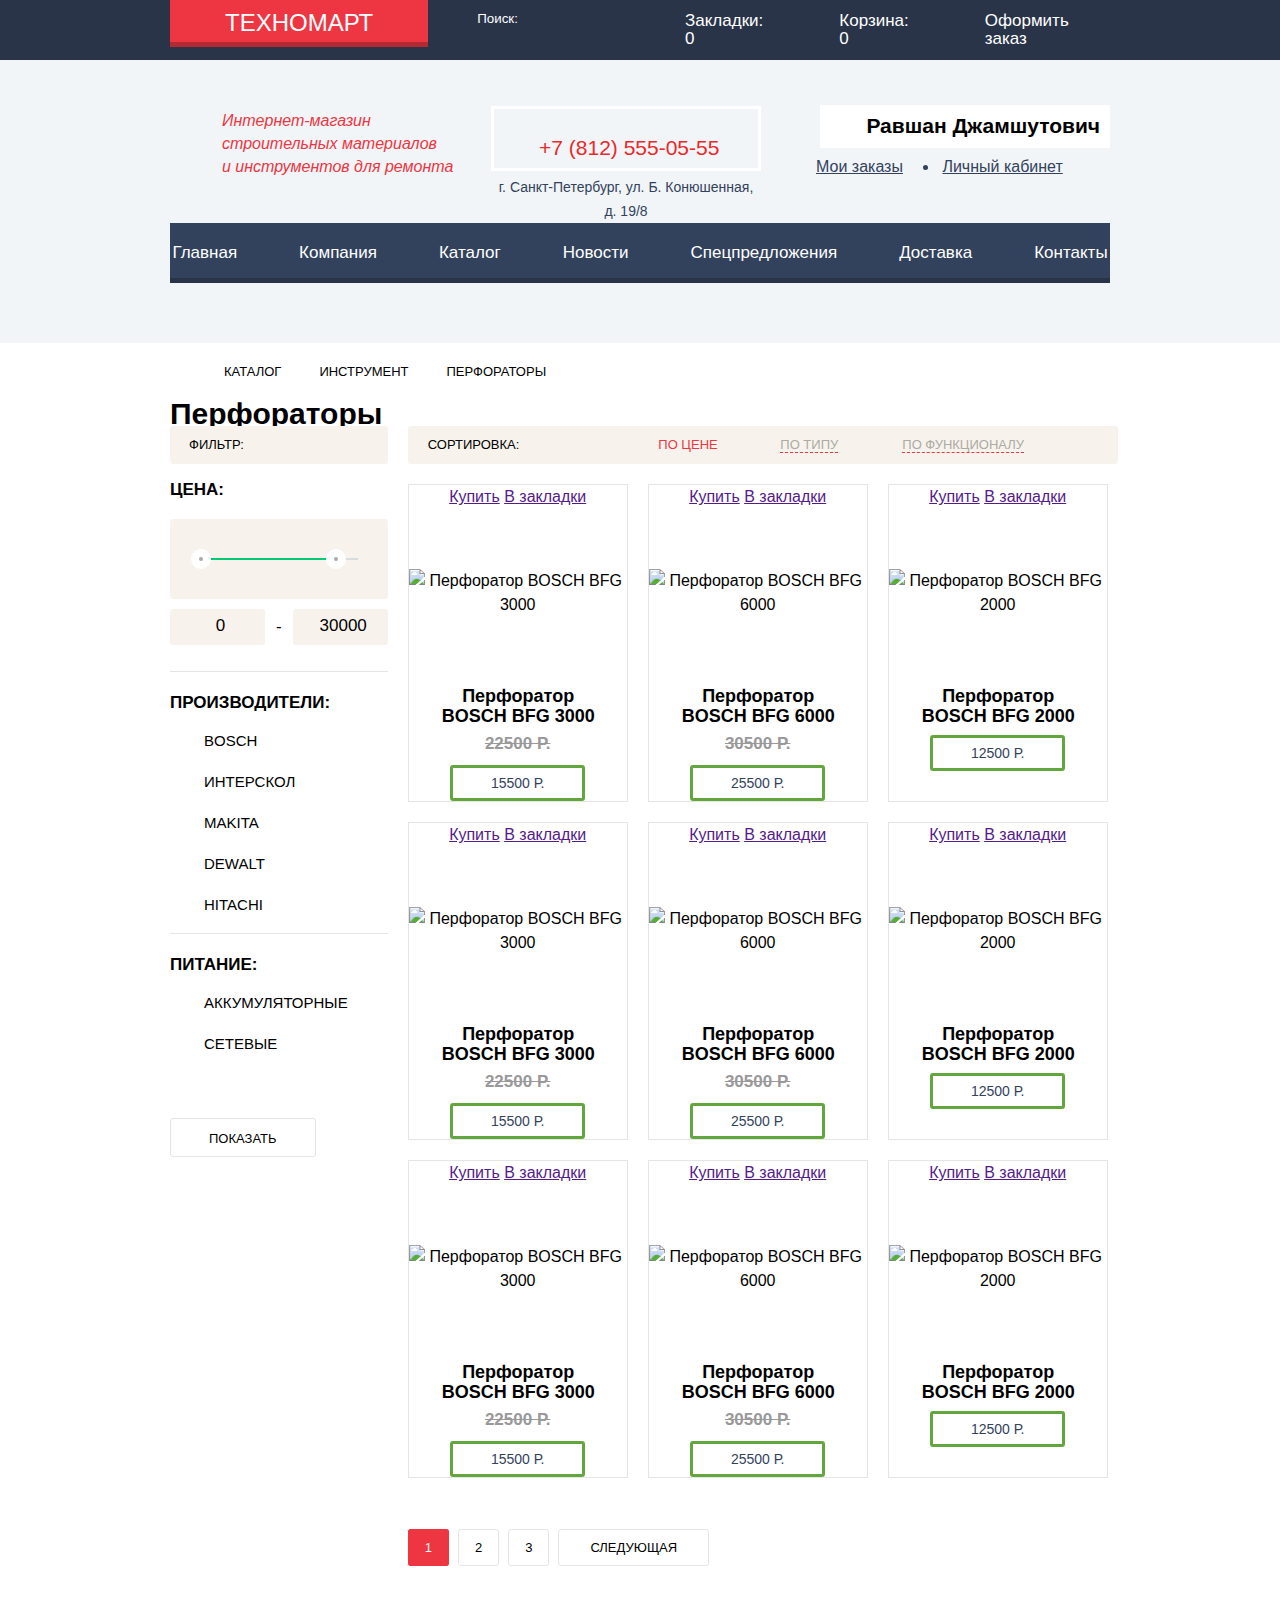
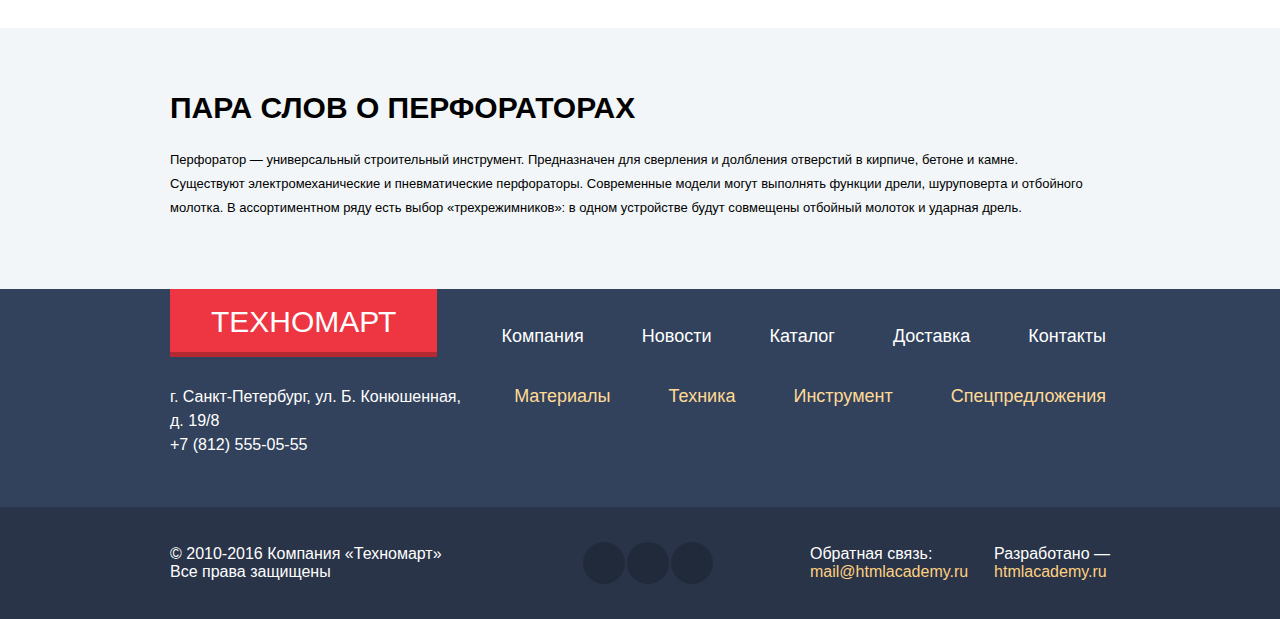
==== commit 569d95e0: "Добавил SVG иконки" ====
--- a/catalog.html
+++ b/catalog.html
@@ -10,50 +10,53 @@
 </head>
 <body>
     <!-- Шапка сайта -->
-    <header class="main-header">
+    <header class="header">
         <!-- Верхняя часть шапки -->
-        <div class="main-header-top">
+        <div class="header__top">
             <div class="container flex-start-start">
                 <!-- Логотип -->
-                <a href="/" class="main-header__logo">
+                <a class="header__logo">
                     Техномарт
                 </a>
                 <!-- //Логотип -->
 
                 <!-- Поиск по сайту -->
-                <div class="search">
+                <div class="header-search">
                     <form action="#" method="get">
-                        <input type="search" name="search" id="search" class="search__field" placeholder="Поиск:">
-                        <label for="search" class="search__label"></label>
+                        <input type="search" name="search" id="header-search" class="header-search__field" placeholder="Поиск:">
+                        <label for="search" class="header-search__label"></label>
                     </form>
                 </div>
                 <!-- //Поиск по сайту -->
 
                 <!-- Меню действий -->
-                <ul class="main-header-menu flex-start-start">
-                    <li class="main-header-menu__item">
-                        <a href="#" class="main-header-menu__link main-header-menu__bookmarks">
-                            Закладки: <span class="bookmarks__count">0</span>
+                <ul class="header-menu flex-start-start">
+                    <li class="header-menu__item">
+                        <a href="#" class="header-menu__link header-menu__bookmarks">
+                            Закладки: <span>0</span>
                         </a>
                     </li>
-                    <li class="main-header-menu__item">
-                        <a href="#" class="main-header-menu__link main-header-menu__basket main-header-menu__basket_active">
-                            Корзина: <span class="basket__count">10</span>
+                    <li class="header-menu__item">
+                        <a href="#" class="header-menu__link header-menu__link_basket">
+                            Корзина: <span>0</span>
+                        </a>
+                    </li>
+                    <li class="header-menu__item">
+                        <a href="#" class="header-menu__link to_order">
+                            Оформить заказ
                         </a>
                     </li>
                 </ul>
                 <!-- //Меню действий -->
-
-                <a href="#" class="to_order">Оформить заказ</a>
             </div>
         </div>
         <!-- //Верхняя часть шапки -->
 
         <!-- Нижняя часть шапки -->
-        <div class="main-header-down">
+        <div class="header__down">
             <div class="container flex-start-start flex-wrap">
                 <!-- Описание сайта -->
-                <p class="main-header-title">
+                <p class="header-title">
                     Интернет-магазин<br/>
                     строительных материалов<br/>
                     и инструментов для ремонта
@@ -62,9 +65,11 @@
 
                 <!-- Контактная информация -->
                 <div class="contact-info">
-                    <div class="contact-info-phone">
-                        <span class="icon phone-icon"></span>
-                        <a href="tel:+78125550555" class="contact-info-phone__link">+7 (812) 555-05-55</a>
+                    <div class="contact-info__phone">
+                        <span class="contact-info__phone-icon icon"></span>
+                        <a href="tel:+78125550555" class="contact-info__link">
+                            +7 (812) 555-05-55
+                        </a>
                     </div>
                     <div class="contact-info__address">
                         г. Санкт-Петербург, ул. Б. Конюшенная, д. 19/8
@@ -73,30 +78,68 @@
                 <!-- //Контактная информация -->
 
                 <!-- Пользовательское меню -->
-                <ul class="user-nav flex-end-start flex-wrap">
-                    <li class="user-nav__item">
-                        <a href="#" class="user-nav__user user-nav__link">
-                            Равшан Джамшутович
-                        </a>
-                    </li>
-                    <li class="user-menu user-nav__item">
-                        <a href="#" class="user-menu__link">Мои заказы</a>
-                        <span class="user-nav__point"></span>
-                        <a href="#" class="user-menu__link">Личный кабинет</a>
-                    </li>
-                </ul>
+                <div class="user-menu-wrapper">
+                    <ul class="user-menu flex-end-start flex-wrap">
+                        <li class="user-menu__item">
+                            <a href="#" class="user-menu__user user-menu__link">
+                                Равшан Джамшутович
+                            </a>
+                            <a href="#" class="user-menu__logout"></a>
+                        </li>
+                    </ul>
+                    <ul class="user-links">
+                        <li class="user-links__item">
+                            <a href="#" class="user-links__link">
+                                Мои заказы
+                            </a>
+                        </li>
+                        <li class="user-links__item">
+                            <a href="#" class="user-links__link">
+                                Личный кабинет
+                            </a>
+                        </li>
+                    </ul>
+                </div>
                 <!-- //Пользовательское меню -->
 
                 <!-- Навигация по сайту -->
-                <nav class="main-nav">
-                    <ul class="main-nav__list flex-center-start">
-                        <li class="main-nav__item"><a href="#" class="main-nav__link">Главная</a></li>
-                        <li class="main-nav__item"><a href="#" class="main-nav__link">Компания</a></li>
-                        <li class="main-nav__item"><a href="#" class="main-nav__link">Каталог</a></li>
-                        <li class="main-nav__item"><a href="#" class="main-nav__link">Новости</a></li>
-                        <li class="main-nav__item"><a href="#" class="main-nav__link">Спецпредложения</a></li>
-                        <li class="main-nav__item"><a href="#" class="main-nav__link">Доставка</a></li>
-                        <li class="main-nav__item"><a href="#" class="main-nav__link">Контакты</a></li>
+                <nav class="main-menu">
+                    <ul class="main-menu__list flex-center-start">
+                        <li class="main-menu__item">
+                            <a href="#" class="main-menu__link">
+                                Главная
+                            </a>
+                        </li>
+                        <li class="main-menu__item">
+                            <a href="#" class="main-menu__link">
+                                Компания
+                            </a>
+                        </li>
+                        <li class="main-menu__item">
+                            <a href="catalog.html" class="main-menu__link">
+                                Каталог
+                            </a>
+                        </li>
+                        <li class="main-menu__item">
+                            <a href="#" class="main-menu__link">
+                                Новости
+                            </a>
+                        </li>
+                        <li class="main-menu__item">
+                            <a href="#" class="main-menu__link">
+                                Спецпредложения
+                            </a>
+                        </li>
+                        <li class="main-menu__item">
+                            <a href="#" class="main-menu__link">
+                                Доставка
+                            </a>
+                        </li>
+                        <li class="main-menu__item">
+                            <a href="#" class="main-menu__link">
+                                Контакты
+                            </a>
+                        </li>
                     </ul>
                 </nav>
                 <!-- //Навигация по сайту -->
@@ -119,7 +162,7 @@
             <!-- //Хлебные крошки -->
 
             <!-- Заголовок раздела -->
-            <h2 class="catalog_header">Перфораторы</h2>
+            <h2 class="catalog-header">Перфораторы</h2>
             <!-- //Заголовок раздела -->
 
             <div class="flex-start-start">
@@ -145,23 +188,23 @@
                             <h3 class="filter-search-block__header">Производители:</h3>
                             <ul class="filter-search-list">
                                 <li class="filter-search-list__item">
-                                    <input class="filter-search-list__checkbox" type="checkbox" name="firm-1" id="firm-1" value="Bosh" checked>
+                                    <input class="filter-search-list__checkbox" type="checkbox" name="firm" id="firm-1" value="Bosh" checked>
                                     <label class="filter-search-list__label" for="firm-1">Bosch</label>
                                 </li>
                                 <li class="filter-search-list__item">
-                                    <input class="filter-search-list__checkbox" type="checkbox" name="firm-2" id="firm-2" value="Интерскол">
+                                    <input class="filter-search-list__checkbox" type="checkbox" name="firm" id="firm-2" value="Интерскол">
                                     <label class="filter-search-list__label" for="firm-2">Интерскол</label>
                                 </li>
                                 <li class="filter-search-list__item">
-                                    <input class="filter-search-list__checkbox" type="checkbox" name="firm-3" id="firm-3" value="Makita" checked>
+                                    <input class="filter-search-list__checkbox" type="checkbox" name="firm" id="firm-3" value="Makita" checked>
                                     <label class="filter-search-list__label" for="firm-3">Makita</label>
                                 </li>
                                 <li class="filter-search-list__item">
-                                    <input class="filter-search-list__checkbox" type="checkbox" name="firm-4" id="firm-4" value="Dewalt">
+                                    <input class="filter-search-list__checkbox" type="checkbox" name="firm" id="firm-4" value="Dewalt">
                                     <label class="filter-search-list__label" for="firm-4">Dewalt</label>
                                 </li>
                                 <li class="filter-search-list__item">
-                                    <input class="filter-search-list__checkbox" type="checkbox" name="firm-5" id="firm-5" value="Hitachi">
+                                    <input class="filter-search-list__checkbox" type="checkbox" name="firm" id="firm-5" value="Hitachi">
                                     <label class="filter-search-list__label" for="firm-5">Hitachi</label>
                                 </li>
                             </ul>
--- a/css/style.css
+++ b/css/style.css
@@ -74,24 +74,27 @@
     font-family: "PT Sans","Arial",sans-serif
 }
 
-.section-desc,.section-header {
-    font-weight: 400;
-    font-style: normal;
-    line-height: 24px
-}
-
-.section-header {
+.services__desc, .services__header, .about h2, .about p {
+    font-weight: 400;
+    font-style: normal;
+    line-height: 24px;
+    margin-top: 27px
+}
+
+.services__header, .about h2 {
     text-transform: uppercase;
     color: #000;
     font-size: 30px;
     font-family: "Cuprum","Arial",sans-serif
 }
 
-.section-desc {
+.services__desc, .about p {
     font-size: 13px;
     font-family: "PT Sans","Arial",sans-serif
 }
-
+.services__desc {
+    margin-bottom: 80px;
+}
 img {
     max-width: 100%;
     height: auto;
@@ -350,12 +353,12 @@
     background-size: 60%
 }
 
-.main-header,.modal-alert__text {
+.header,.modal-alert__text {
     font-size: 30px;
     font-family: "Cuprum","Arial",sans-serif
 }
 
-.main-header {
+.header {
     min-height: 320px;
     margin-bottom: 20px;
     font-size: 17px;
@@ -364,13 +367,13 @@
     font-style: normal
 }
 
-.main-header-top {
+.header__top {
     min-height: 42px;
     background: #293449;
     color: #fff
 }
 
-.main-header__logo {
+.header__logo {
     display: block;
     padding: 11px 55px 7px;
     color: #fff;
@@ -385,12 +388,12 @@
     box-shadow: 0 5px 0 0 #b52933
 }
 
-.search {
+.header-search {
     position: relative;
     flex-grow: 1
 }
 
-.search__field {
+.header-search__field {
     width: 100%;
     padding: 11px 15px 11px 49px;
     background-color: #293449;
@@ -399,28 +402,28 @@
     color: #fff
 }
 
-.search__field::-webkit-input-placeholder {
+.header-search__field::-webkit-input-placeholder {
     color: #fff
 }
 
-.search__field:-moz-placeholder,.search__field::-moz-placeholder {
+.header-search__field:-moz-placeholder,.search__field::-moz-placeholder {
     color: #fff
 }
 
-.search__field:-ms-input-placeholder {
+.header-search__field:-ms-input-placeholder {
     color: #fff
 }
 
-.search__field.search__field:hover,.search__field:focus {
+.header-search__field.header-search__field:hover,.header-search__field:focus {
     outline: 0;
     background: #212a3a
 }
 
-.search__field:focus+.search__label {
+.header-search__field:focus+.header-search__label {
     opacity: 1
 }
 
-.search__label {
+.header-search__label {
     position: absolute;
     top: 12px;
     left: 17px;
@@ -432,7 +435,7 @@
     cursor: pointer
 }
 
-.main-header-menu__link {
+.header-menu__link {
     display: block;
     position: relative;
     padding: 12px 31px 12px 45px;
@@ -441,37 +444,24 @@
     color: #fff
 }
 
-.main-header-menu__link::before {
-    content: "";
+.header-menu__icon {
     position: absolute;
     top: 10px;
     left: 13px;
     width: 20px;
     height: 20px;
-    opacity: .5
-}
-
-.main-header-menu__link:hover {
+}
+
+
+.header-menu__link:hover {
     background: #212a3a
 }
 
-.main-header-menu__link:hover::before,.user-nav__link:hover .user-nav__login-icon {
-    opacity: 1
-}
-
-.main-header-menu__bookmarks::before {
-    background: url(../img/icons/icon-bookmark.svg) no-repeat center
-}
-
-.main-header-menu__basket::before {
-    background: url(../img/icons/icon-cart.svg) no-repeat center
-}
-
-.main-header-menu__basket_active,.main-header-menu__basket_active:hover {
+.header-menu__link-basket_active,.header-menu__link-basket_active:hover {
     background: #ee3643
 }
 
-.to_order {
+.header-menu__link_order {
     padding: 12px 22px 12px 20px;
     font-size: 17px;
     line-height: 18px;
@@ -486,13 +476,13 @@
     background: #5fbb2d
 }
 
-.main-header-down {
+.header__down {
     min-height: 278px;
     color: #000;
     background-color: #f1f5f7
 }
 
-.main-header-title {
+.header-title {
     width: 247px;
     margin: 49px 0 40px 52px;
     font-size: 16px;
@@ -505,7 +495,7 @@
     margin-left: 22px
 }
 
-.contact-info-phone {
+.contact-info__phone {
     margin: 46px 0 4px;
     padding: 0 10px;
     border: 3px solid #fff;
@@ -514,14 +504,14 @@
     line-height: 18px
 }
 
-.contact-info-phone__link {
+.contact-info__link {
     display: inline-block;
     padding: 10px 10px 11px 35px;
     text-decoration: none;
     color: #e9292a
 }
 
-.phone-icon {
+.contact-info__phone-icon {
     width: 20px;
     height: 20px;
     background: url(../img/icons/icon-phone.svg) no-repeat
@@ -536,18 +526,21 @@
     text-align: center
 }
 
-.user-nav {
+.user-menu-wrapper {
     margin: 45px 0 0 45px;
     width: 300px;
     flex-grow: 1;
     max-width: 349px
 }
-
-.user-nav__item:nth-child(2) {
+.user-menu__item {
+    display: flex;
+    background-color: #fff
+}
+.user-menu__item:nth-child(2) {
     margin-left: 14px
 }
 
-.user-nav__link {
+.user-menu__link {
     display: inline-block;
     position: relative;
     padding: 14px 21px;
@@ -556,8 +549,7 @@
     line-height: 18px;
     font-weight: 700;
     text-decoration: none;
-    color: #000;
-    background-color: #fff
+    color: #000
 }
 
 .login-icon {
@@ -567,18 +559,18 @@
     background: url(../img/icons/icon-login.svg) no-repeat
 }
 
-.user-nav__login-icon {
+.user-menu__login-icon {
     margin-left: -10px;
     margin-right: 5px;
     opacity: .5
 }
 
-.user-nav__user {
-    padding: 12px 56px 14px 46px;
+.user-menu__user {
+    padding: 12px 10px 14px 46px;
     margin: 0
 }
 
-.user-nav__user::after,.user-nav__user::before {
+.user-menu__user::after,.user-menu__user::before {
     content: "";
     position: absolute;
     top: 11px;
@@ -588,23 +580,26 @@
     background-position: center
 }
 
-.user-nav__user::before {
+.user-menu__user::before {
     left: 14px;
     background-image: url(../img/icons/icon-user.svg)
 }
 
-.user-nav__user::after {
-    right: 14px;
-    background-image: url(../img/icons/icon-login.svg)
-}
-
-.user-menu {
+.user-menu__logout-btn {
+    display: inline-block;
+    width: 43px;
+    height: 43px;
+    background: url(../img/icons/icon-login.svg) center no-repeat
+}
+
+.user-links {
     flex-grow: 1;
     margin-top: 10px
 }
-
-.user-menu__link {
+.user-links__item {
     display: inline-block;
+}
+.user-links__link {
     padding-left: 10px;
     font-size: 16px;
     line-height: 18px;
@@ -614,7 +609,8 @@
     color: #32425c
 }
 
-.user-nav__point {
+.user-links__item:nth-child(2)::before {
+    content: '';
     display: inline-block;
     width: 5px;
     height: 5px;
@@ -624,7 +620,7 @@
     border-radius: 50px
 }
 
-.main-nav {
+.main-menu {
     width: 100%;
     margin-bottom: 60px;
     text-align: center;
@@ -632,7 +628,7 @@
     border-bottom: 5px solid #293449
 }
 
-.main-nav__link {
+.main-menu__link {
     display: inline-block;
     padding: 21px 31px 16px;
     font-weight: 400;
@@ -640,7 +636,7 @@
     color: #fff
 }
 
-.main-nav__link:hover {
+.main-menu__link:hover {
     background: #293449
 }
 
@@ -994,11 +990,11 @@
     background-image: url(../img/bg/delivery-icon.png)
 }
 
-.new {
+.offers-cat_new {
     overflow: hidden
 }
 
-.new::before {
+.offers-cat_new::before {
     content: "new";
     display: block;
     position: absolute;
@@ -1161,7 +1157,7 @@
     margin-top: 17px
 }
 
-.popular-title {
+.popular__header {
     background-color: #f7f3ec;
     padding: 28px 27px;
     margin-bottom: 20px;
@@ -1169,14 +1165,14 @@
     text-transform: uppercase
 }
 
-.popular-title__text {
+.popular__text {
     font-weight: 400;
     font-style: normal;
     font-size: 30px;
     line-height: 30px
 }
 
-.popular-title__btn {
+.popular__link {
     padding: 10px 53px 9px;
     font-size: 14px;
     line-height: 18px;
@@ -1198,11 +1194,11 @@
     display: block
 }
 
-.popular-products-list__item {
+.products-list__item {
     margin-left: 20px
 }
 
-.popular-products-list__item:first-child {
+.products-list__item:first-child {
     margin-left: 0
 }
 
@@ -1273,12 +1269,12 @@
     font-family: "Cuprum","Arial",sans-serif
 }
 
-.about-product,.product-actions {
+.about-product,.product__buttons {
     font-size: 13px;
     font-family: "PT Sans","Arial",sans-serif
 }
 
-.product-actions {
+.product__btns {
     position: absolute;
     z-index: 150;
     top: 0;
@@ -1296,11 +1292,11 @@
     background: #fff
 }
 
-.product:hover .product-actions {
+.product:hover .product__btns {
     display: block
 }
 
-.product-actions__btn {
+.product__btn {
     display: block;
     margin: 0 auto 7px;
     font-size: 14px;
@@ -1310,19 +1306,43 @@
     font-family: 'Cuprum','Arial',sans-serif;
     text-decoration: none;
     text-transform: uppercase;
+    border-radius: 3px
+}
+.product__btn {
+    width: 129px;
+    padding: 7px 0;
+    color: #32425c;
+    background: #fff;
+    border: 3px solid #63a63e
+}
+
+.product__btn:hover {
+    color: #32425c;
+    background: #fff;
+    border-color: #32425c
+}
+
+.product__btn:active {
+    color: #fff;
     background: #63a63e;
-    border-radius: 3px
-}
-
-.product-actions__buy {
+    border-color: #63a63e
+}
+
+.product__btn:active {
+    transform: translateY(2px)
+}
+.product__btn_buy {
     position: relative;
     box-shadow: inset 0 -3px 0 #367315;
     width: 135px;
     padding: 9px 0;
+    background: #63a63e;
+    border: none
+}
+.product__btn_buy, .product__btn_buy:hover {
     color: #fff
 }
-
-.product-actions__buy::before {
+.product__btn_buy::before {
     content: "";
     position: absolute;
     display: block;
@@ -1334,33 +1354,9 @@
     opacity: .7
 }
 
-.product-actions__buy:hover {
+.product__btn_buy:hover {
     background: #5fbb2d;
     box-shadow: 0 3px 15px rgba(0,1,1,.25)
-}
-
-.product-actions__bookmarks {
-    width: 129px;
-    padding: 7px 0;
-    color: #32425c;
-    background: #fff;
-    border: 3px solid #63a63e
-}
-
-.product-actions__bookmarks:hover {
-    color: #32425c;
-    background: #fff;
-    border: 3px solid #32425c
-}
-
-.product-actions__bookmarks:active {
-    color: #fff;
-    background: #63a63e;
-    border: 3px solid #63a63e
-}
-
-.product-actions__bookmarks:active,.product-actions__buy:active {
-    transform: translateY(2px)
 }
 
 .product__inner {
@@ -1376,13 +1372,13 @@
     height: auto
 }
 
-.product__btn,.product__oldprice {
+.product__price,.product__oldprice {
     font-size: 17px;
     line-height: 18px;
     text-transform: uppercase
 }
 
-.product__btn,.product__oldprice,.product__title {
+.product__price,.product__oldprice,.product__title {
     font-weight: 700;
     font-style: normal;
     font-family: "PT Sans","Arial",sans-serif
@@ -1392,11 +1388,13 @@
     padding: 0 24px 0 25px;
     margin: 9px 0;
     text-align: center;
-    color: #000;
     font-size: 18px;
     line-height: 20px
 }
-
+.product__link {
+    color: #000;
+    text-decoration: none;
+}
 .product__oldprice {
     display: block;
     margin-bottom: 12px;
@@ -1404,7 +1402,7 @@
     color: #999
 }
 
-.product__btn {
+.product__price {
     position: relative;
     display: inline-block;
     width: 80px;
@@ -1416,7 +1414,7 @@
     border-radius: 3px 0 0 3px
 }
 
-.product__btn::after {
+.product__price::after {
     content: '';
     position: absolute;
     top: 0;
@@ -1427,15 +1425,15 @@
     border-left-color: #ee3643
 }
 
-.product__btn:hover {
+.product__price:hover {
     background: #ca2c37
 }
 
-.product__btn:hover::after {
+.product__price:hover::after {
     border-left-color: #ca2c37
 }
 
-.product__title+.product__btn {
+.product__title+.product__price {
     margin-top: 28px
 }
 
@@ -1592,22 +1590,22 @@
     padding-bottom: 84px
 }
 
-.about__desc {
+.about p {
     margin-top: 27px
 }
 
-.about-info-list {
+.about ul {
     margin: 11px 0 31px 36px;
     font-family: "Cuprum","Arial",sans-serif;
     font-size: 18px;
     line-height: 40px
 }
 
-.about-info-list__item {
+.about li {
     position: relative
 }
 
-.about-info-list__item::before {
+.about li::before {
     content: '';
     position: absolute;
     left: -36px;
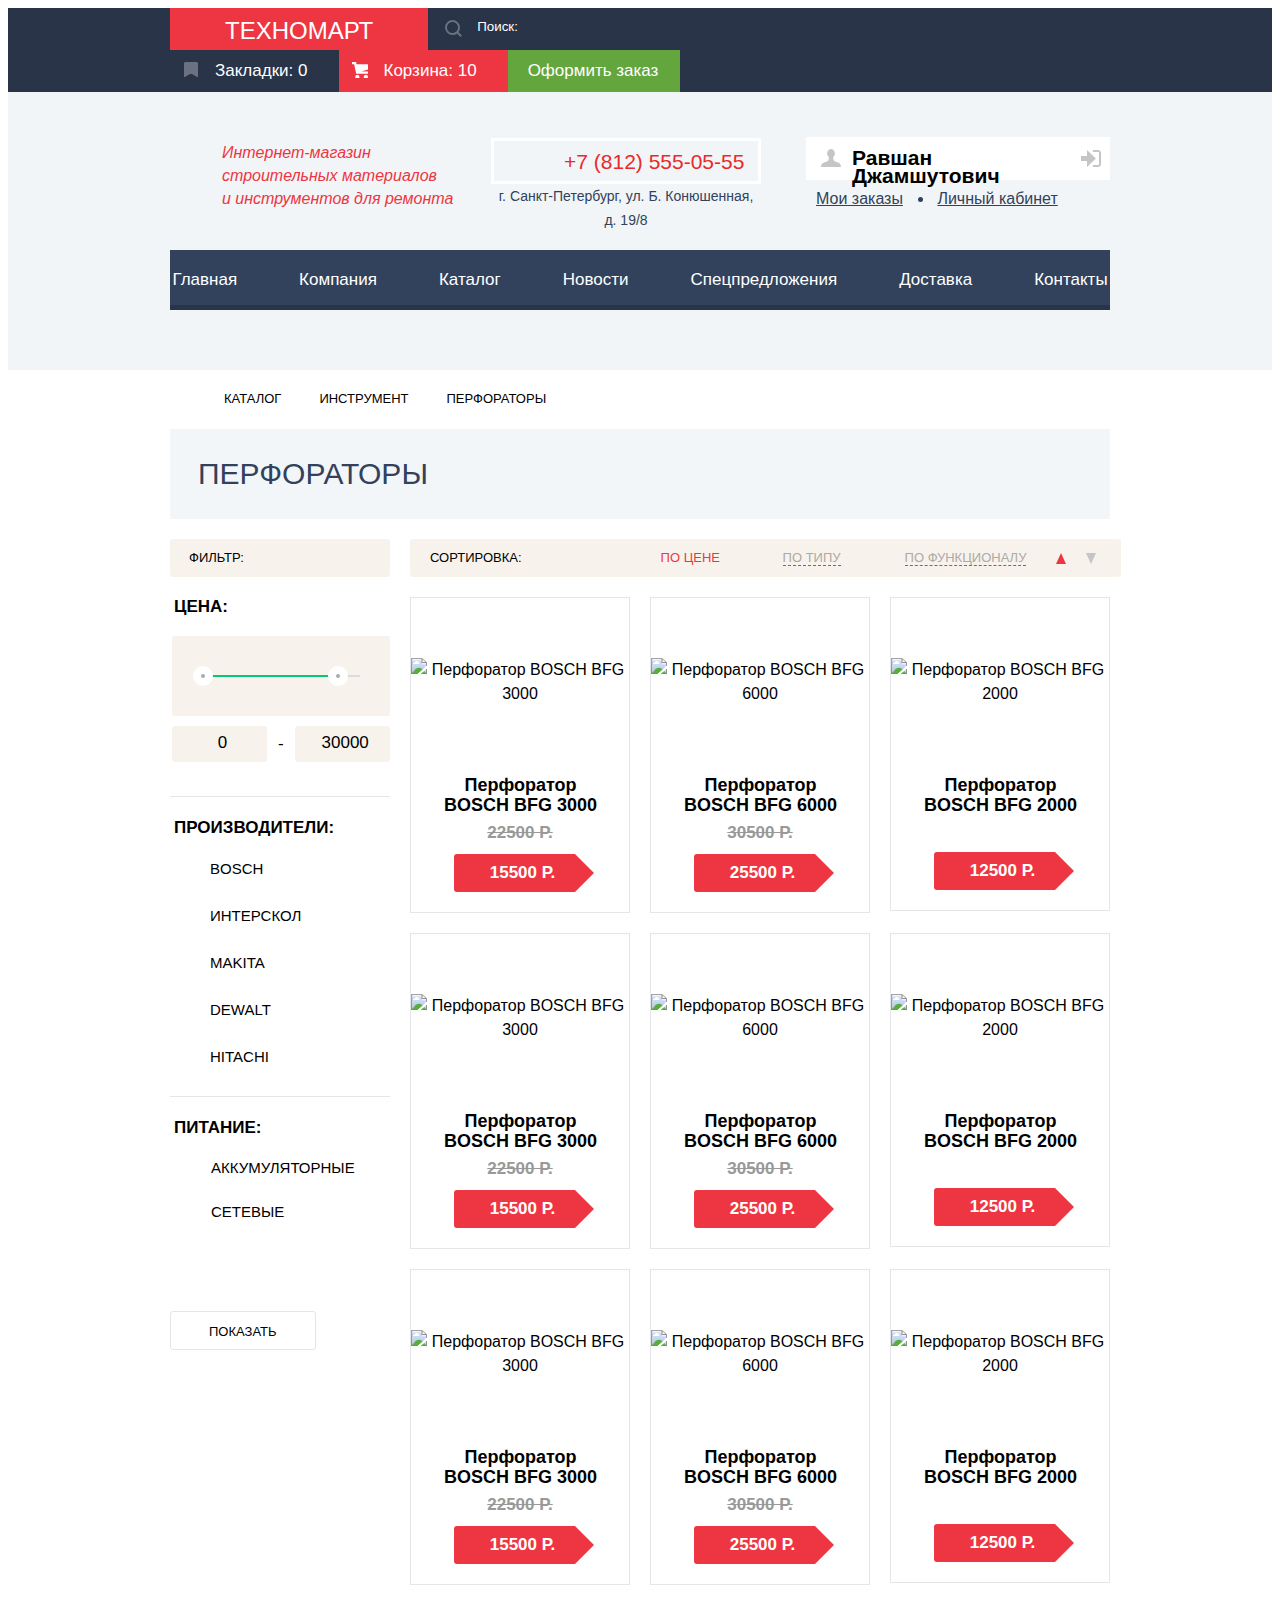
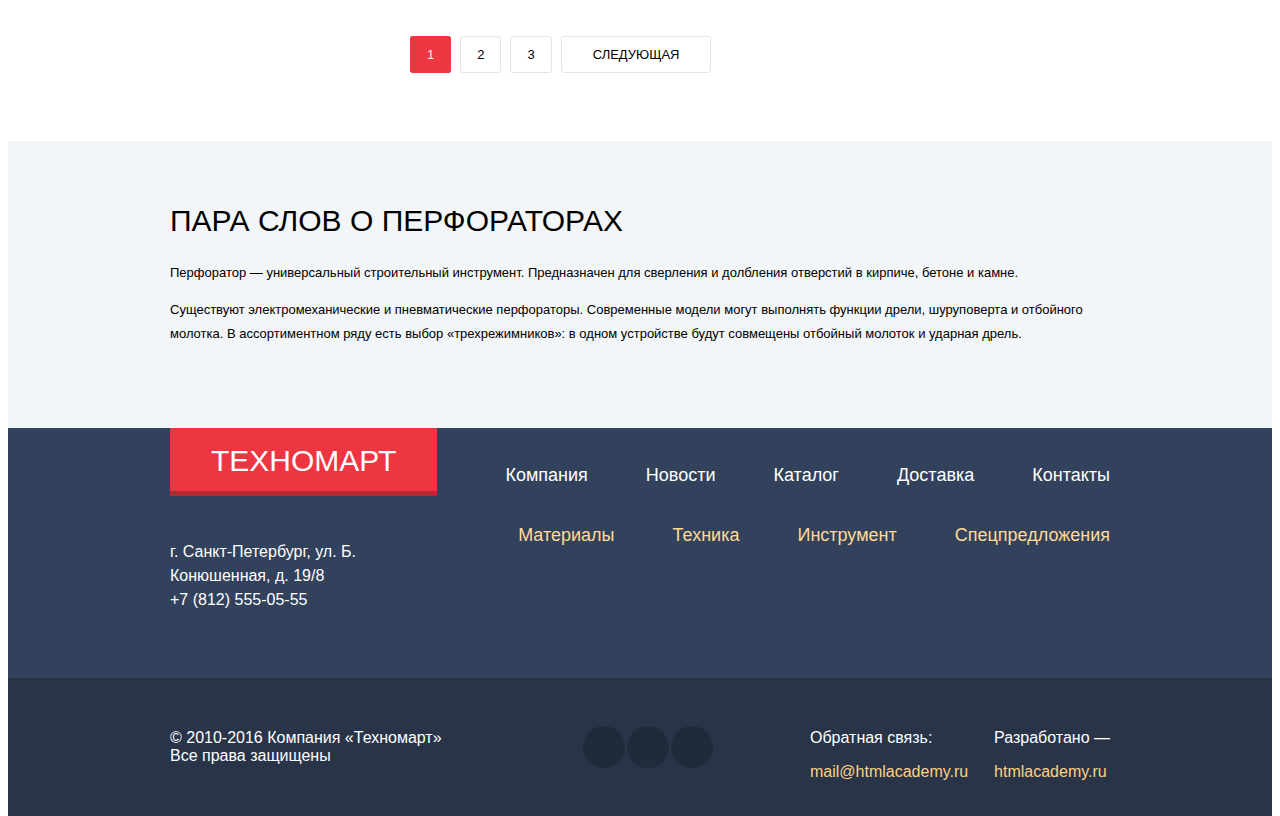
==== commit 376af5da: "Поправил стили" ====
--- a/catalog.html
+++ b/catalog.html
@@ -6,43 +6,87 @@
     <meta http-equiv="X-UA-Compatible" content="ie=edge">
     <link rel="stylesheet" href="css/normalize.css">
     <link rel="stylesheet" href="css/style.css">
-    <title>ТЕХНОМАРТ</title>
+    <script src="https://api-maps.yandex.ru/2.1/?lang=ru_RU" type="text/javascript"></script>
+    <title>Техномарт</title>
 </head>
 <body>
+    <!-- Блок с иконками -->
+    <svg style="display:none">
+            <symbol id="icon-bookmarks" viewBox="0 0 14 16">
+                <path d="M14 15h-1l-5-3H6l-5 3H0V1l1-1h12l1 1v14z"/>
+            </symbol>
+        </svg>
+        <svg style="display:none">
+            <symbol id="icon-basket" viewBox="0 0 15 15">
+                <circle cx="5" cy="14" r="2"/>
+                <circle cx="13" cy="14" r="2"/>
+                <path d="M15 2H4V0H0v2h2l2 9h11V9H9l6-2z"/>
+            </symbol>
+        </svg>
+        <svg style="display:none">
+            <symbol id="icon-search" viewBox="0 0 17 17">
+                    <path d="M17 15.586l-3.542-3.542A7.465 7.465 0 0 0 15 7.5 7.5 7.5 0 1 0 7.5 15c1.71 0 3.282-.579 4.544-1.542L15.586 17 17 15.586zM2 7.5C2 4.467 4.467 2 7.5 2 10.532 2 13 4.467 13 7.5c0 3.032-2.468 5.5-5.5 5.5A5.506 5.506 0 0 1 2 7.5z"/>
+            </symbol>
+        </svg>
+        <svg style="display:none">
+            <symbol id="icon-login" viewBox="0 0 20 17">
+                <path d="M14.875 8.5L6 0v6H0v5h6v6z"/>
+                <path d="M16.986 15.01h-5.027V17h5.027c2.178 0 3.004-1.81 3.029-3.026V3.028C19.99 1.811 19.164 0 16.986 0h-5.027v1.99h5.027c.839 0 .992.681 1.01 1.057v10.904c-.017.376-.171 1.059-1.01 1.059z"/>
+            </symbol>
+        </svg>
+        <svg style="display:none">
+            <symbol id="icon-user" viewBox="0 0 20 18">
+                <path d="M18 14l-5-2-1-3 2-4c0-3-2-5-4-5S6 2 6 5l2 4-1 3-5 2c-2 1-2 4-2 4h20s0-3-2-4z"/>
+            </symbol>
+        </svg>
+    <!-- // Блок с иконками -->
+    
     <!-- Шапка сайта -->
     <header class="header">
         <!-- Верхняя часть шапки -->
         <div class="header__top">
-            <div class="container flex-start-start">
+            <div class="container header__container">
                 <!-- Логотип -->
-                <a class="header__logo">
+                <a href="index.html" class="header__logo">
                     Техномарт
                 </a>
                 <!-- //Логотип -->
-
+    
                 <!-- Поиск по сайту -->
                 <div class="header-search">
                     <form action="#" method="get">
                         <input type="search" name="search" id="header-search" class="header-search__field" placeholder="Поиск:">
-                        <label for="search" class="header-search__label"></label>
+                        <label for="search" class="header-search__label">
+                            <svg class="header-search__icon" width="17" height="17">
+                                <use xlink:href="#icon-search"></use>
+                            </svg>
+                        </label>
                     </form>
                 </div>
                 <!-- //Поиск по сайту -->
-
+    
                 <!-- Меню действий -->
-                <ul class="header-menu flex-start-start">
+                <ul class="header-menu">
                     <li class="header-menu__item">
-                        <a href="#" class="header-menu__link header-menu__bookmarks">
-                            Закладки: <span>0</span>
+                        <a href="#" class="header-menu__link">
+                            <svg class="header-menu__icon header-menu__icon_bookmarks" width="20" height="17">
+                                <use xlink:href="#icon-bookmarks"></use>
+                            </svg>
+                            Закладки:
+                            <span>0</span>
                         </a>
                     </li>
                     <li class="header-menu__item">
-                        <a href="#" class="header-menu__link header-menu__link_basket">
-                            Корзина: <span>0</span>
+                        <a href="#" class="header-menu__link header-menu__link_active">
+                            <svg class="header-menu__icon header-menu__icon_baskter" width="20" height="17">
+                                <use xlink:href="#icon-basket"></use>
+                            </svg>
+                            Корзина:
+                            <span>10</span>
                         </a>
                     </li>
                     <li class="header-menu__item">
-                        <a href="#" class="header-menu__link to_order">
+                        <a href="#" class="header-menu__link header-menu__link_order">
                             Оформить заказ
                         </a>
                     </li>
@@ -51,40 +95,44 @@
             </div>
         </div>
         <!-- //Верхняя часть шапки -->
-
+    
         <!-- Нижняя часть шапки -->
         <div class="header__down">
-            <div class="container flex-start-start flex-wrap">
+            <div class="container header__container">
                 <!-- Описание сайта -->
                 <p class="header-title">
-                    Интернет-магазин<br/>
-                    строительных материалов<br/>
-                    и инструментов для ремонта
+                    Интернет-магазин
+                    <br/> строительных материалов
+                    <br/> и инструментов для ремонта
                 </p>
                 <!-- //Описание сайта -->
-
+    
                 <!-- Контактная информация -->
                 <div class="contact-info">
                     <div class="contact-info__phone">
-                        <span class="contact-info__phone-icon icon"></span>
-                        <a href="tel:+78125550555" class="contact-info__link">
-                            +7 (812) 555-05-55
-                        </a>
+                        <a href="tel:+78125550555" class="contact-info__link">+7 (812) 555-05-55</a>
                     </div>
-                    <div class="contact-info__address">
+                    <p class="contact-info__address">
                         г. Санкт-Петербург, ул. Б. Конюшенная, д. 19/8
-                    </div>
+                    </p>
                 </div>
                 <!-- //Контактная информация -->
-
+    
                 <!-- Пользовательское меню -->
                 <div class="user-menu-wrapper">
                     <ul class="user-menu flex-end-start flex-wrap">
                         <li class="user-menu__item">
                             <a href="#" class="user-menu__user user-menu__link">
+                                <svg class="user-menu__user-icon" width="20" height="17">
+                                    <use xlink:href="#icon-user"></use>
+                                </svg>
                                 Равшан Джамшутович
                             </a>
-                            <a href="#" class="user-menu__logout"></a>
+                            <a href="" class="user-menu__logout-link">
+                                <svg class="user-menu__logout-icon" width="20" height="17">
+                                    <use xlink:href="#icon-login"></use>
+                                </svg>
+                            </a>
                         </li>
                     </ul>
                     <ul class="user-links">
@@ -101,10 +149,10 @@
                     </ul>
                 </div>
                 <!-- //Пользовательское меню -->
-
+    
                 <!-- Навигация по сайту -->
                 <nav class="main-menu">
-                    <ul class="main-menu__list flex-center-start">
+                    <ul class="main-menu__list">
                         <li class="main-menu__item">
                             <a href="#" class="main-menu__link">
                                 Главная
@@ -153,77 +201,107 @@
     <main>
         <div class="container">
             <!-- Хлебные крошки -->
-            <div class="breadcrumbs flex-start-center">
-                <a href="#" class="breadcrumbs__link breadcrumbs__home"></a>
-                <a href="#" class="breadcrumbs__link">Каталог</a>
-                <a href="#" class="breadcrumbs__link">Инструмент</a>
-                <a href="#" class="breadcrumbs__link">Перфораторы</a>
-            </div>
+            <ul class="breadcrumbs">
+                <li class="breadcrumbs__item">
+                        <a href="#" class="breadcrumbs__link breadcrumbs_home"></a>
+                </li>
+                <li class="breadcrumbs__item">
+                    <a href="#" class="breadcrumbs__link">
+                        Каталог
+                    </a>
+                </li>
+                <li class="breadcrumbs__item">
+                    <a href="#" class="breadcrumbs__link">
+                        Инструмент
+                    </a>
+                </li>
+                <li class="breadcrumbs__item">
+                    <a href="#" class="breadcrumbs__link">
+                        Перфораторы
+                    </a>
+                </li>
+            </ul>
             <!-- //Хлебные крошки -->
 
             <!-- Заголовок раздела -->
             <h2 class="catalog-header">Перфораторы</h2>
             <!-- //Заголовок раздела -->
 
-            <div class="flex-start-start">
+            <div class="main-content">
                 <!-- Фильтр поиска -->
-                <section class="filter-search">
+                <section class="filter">
                     <form action="#" method="POST">
-                        <h2 class="filter-search__header">Фильтр:</h2>
-                        <div class="filter-search-block">
-                            <h3 class="filter-search-block__header">Цена:</h3>
-                            <div class="filter-search-range">
-                                <div class="filter-search-range__scale">
-                                    <span class="filter-search-range__bar"></span>
+                        <h2 class="filter__header">Фильтр:</h2>
+                        <fieldset class="filter-block">
+                            <legend class="filter-block__title">Цена:</legend>
+                            <div class="filter-range">
+                                <div class="filter-range__scale">
+                                    <span class="filter-range__bar"></span>
                                 </div>
                             </div>
-                            <div class="filter-search-price flex-start-center">
-                                <input type="text" name="price-min" class="filter-search-price__val filter-search-price__min" value="0">
-                                <div class="filter-search-price__divide">-</div>
-                                <input type="text" name="price-max" class="filter-search-price__val filter-search-price__max" value="30000">
+                            <div class="filter-price">
+                                <input type="text" name="price-min" class="filter-price__val filter-price__min" value="0">
+                                <div class="filter-price__divide">-</div>
+                                <input type="text" name="price-max" class="filter-price__val filter-price__max" value="30000">
                             </div>
-                            <hr class="filter-search__hr">
-                        </div>
-                        <div class="filter-search-block">
-                            <h3 class="filter-search-block__header">Производители:</h3>
-                            <ul class="filter-search-list">
-                                <li class="filter-search-list__item">
-                                    <input class="filter-search-list__checkbox" type="checkbox" name="firm" id="firm-1" value="Bosh" checked>
-                                    <label class="filter-search-list__label" for="firm-1">Bosch</label>
+                        </fieldset>
+                        <hr class="filter__hr">
+                        <fieldset class="filter-block">
+                            <legend class="filter-block__title">Производители:</legend>
+                            <ul class="filter-list">
+                                <li class="filter-list__item">
+                                    <input class="filter-list__checkbox" type="checkbox" name="firm" id="firm-1" value="Bosh" checked>
+                                    <label class="filter-list__label" for="firm-1">
+                                        Bosch
+                                    </label>
                                 </li>
-                                <li class="filter-search-list__item">
-                                    <input class="filter-search-list__checkbox" type="checkbox" name="firm" id="firm-2" value="Интерскол">
-                                    <label class="filter-search-list__label" for="firm-2">Интерскол</label>
+                                <li class="filter-list__item">
+                                    <input class="filter-list__checkbox" type="checkbox" name="firm" id="firm-2" value="Интерскол">
+                                    <label class="filter-list__label" for="firm-2">
+                                        Интерскол
+                                    </label>
                                 </li>
-                                <li class="filter-search-list__item">
-                                    <input class="filter-search-list__checkbox" type="checkbox" name="firm" id="firm-3" value="Makita" checked>
-                                    <label class="filter-search-list__label" for="firm-3">Makita</label>
+                                <li class="filter-list__item">
+                                    <input class="filter-list__checkbox" type="checkbox" name="firm" id="firm-3" value="Makita" checked>
+                                    <label class="filter-list__label" for="firm-3">
+                                        Makita
+                                    </label>
                                 </li>
-                                <li class="filter-search-list__item">
-                                    <input class="filter-search-list__checkbox" type="checkbox" name="firm" id="firm-4" value="Dewalt">
-                                    <label class="filter-search-list__label" for="firm-4">Dewalt</label>
+                                <li class="filter-list__item">
+                                    <input class="filter-list__checkbox" type="checkbox" name="firm" id="firm-4" value="Dewalt">
+                                    <label class="filter-list__label" for="firm-4">
+                                        Dewalt
+                                    </label>
                                 </li>
-                                <li class="filter-search-list__item">
-                                    <input class="filter-search-list__checkbox" type="checkbox" name="firm" id="firm-5" value="Hitachi">
-                                    <label class="filter-search-list__label" for="firm-5">Hitachi</label>
+                                <li class="filter-list__item">
+                                    <input class="filter-list__checkbox" type="checkbox" name="firm" id="firm-5" value="Hitachi">
+                                    <label class="filter-list__label" for="firm-5">
+                                        Hitachi
+                                    </label>
                                 </li>
                             </ul>
-                            <hr class="filter-search__hr">
-                        </div>
-                        <div class="filter-search-block">
-                            <h3 class="filter-search-block__header">Питание:</h3>
-                            <ul class="filter-search-list">
-                                <li class="filter-search-list__item">
-                                    <input class="filter-search-list__radio" type="radio" name="battery" id="battery-accumulator" value="accumulator" checked>
-                                    <label class="filter-search-list__label" for="battery-accumulator">Аккумуляторные</label>
+                        </fieldset>
+                        <hr class="filter__hr">
+                        <fieldset class="filter-block">    
+                            <legend class="filter-block__title">
+                                Питание:
+                            </legend>
+                            <ul class="filter-list">
+                                <li class="filter-list__item">
+                                    <input class="filter-list__radio" type="radio" name="battery" id="battery-accumulator" value="accumulator" checked>
+                                    <label class="filter-list__label" for="battery-accumulator">
+                                        Аккумуляторные
+                                    </label>
                                 </li>
-                                <li class="filter-search-list__item">
-                                    <input class="filter-search-list__radio" type="radio" name="battery" id="battery-lan" value="lan">
-                                    <label class="filter-search-list__label" for="battery-lan">Сетевые</label>
+                                <li class="filter-list__item">
+                                    <input class="filter-list__radio" type="radio" name="battery" id="battery-lan" value="lan">
+                                    <label class="filter-list__label" for="battery-lan">
+                                        Сетевые
+                                    </label>
                                 </li>
                             </ul>
-                        </div>
-                        <button type="submit" class="filter-search__btn">Показать</button>
+                        </fieldset>
+                        <button type="submit" class="filter__btn">Показать</button>
                     </form>
                 </section>
                 <!-- //Фильтр поиска -->
@@ -231,134 +309,290 @@
                 <!-- Каталог товаров -->
                 <div class="content-right">
                     <!-- Сортировка -->
-                    <div class="sorting flex-start-center">
-                        <span class="sorting__header">Сортировка:</span>
-                        <ul class="sorting-list flex-start-center">
-                            <li class="sorting-list__item"><a href="#" class="sorting-list__link sorting-list__link_active">По цене</a></li>
-                            <li class="sorting-list__item"><a href="#" class="sorting-list__link">По типу</a></li>
-                            <li class="sorting-list__item"><a href="#" class="sorting-list__link">По функционалу</a></li>
-                            <li class="sorting-list__item"><a href="#" class="sorting-list__link sorting-list__asc sorting-list__asc_active"></a></li>
-                            <li class="sorting-list__item"><a href="#" class="sorting-list__link sorting-list__desc"></a></li>
+                    <div class="sorting">
+                        <span class="sorting__header">
+                            Сортировка:
+                        </span>
+                        <ul class="sorting-list">
+                            <li class="sorting-list__item">
+                                <a href="#" class="sorting-list__link sorting-list__link_active">
+                                    По цене
+                                </a>
+                            </li>
+                            <li class="sorting-list__item">
+                                <a href="#" class="sorting-list__link">
+                                    По типу
+                                </a>
+                            </li>
+                            <li class="sorting-list__item">
+                                <a href="#" class="sorting-list__link">
+                                    По функционалу
+                                </a>
+                            </li>
+                            <li class="sorting-list__item">
+                                <a href="#" class="sorting-list__link sorting-list__link_asc sorting-list__link_active"></a>
+                            </li>
+                            <li class="sorting-list__item">
+                                <a href="#" class="sorting-list__link sorting-list__link_desc"></a>
+                            </li>
                         </ul>
                     </div>
                     <!-- //Сортировка -->
 
                     <!-- Список товаров -->
-                    <div class="content flex-start-start flex-wrap">
-                        <article class="product">
-                            <div class="product-actions">
-                                <a href="" class="product-actions__btn product-actions__buy" onclick="addToBasket(event);">Купить</a>
-                                <a href="" class="product-actions__btn product-actions__bookmarks">В закладки</a>
-                            </div>
-                            <div class="product__inner">
-                                <img src="img/product/bosch3000.jpg" alt="Перфоратор BOSCH BFG 3000" class="product__img">
-                            </div>
-                            <h2 class="product__title">Перфоратор BOSCH BFG 3000</h2>
-                            <span class="product__oldprice">22500 Р.</span>
-                            <a href="#" class="product__btn">15500 Р.</a>
-                        </article>
-                        <article class="product">
-                            <div class="product-actions">
-                                <a href="" class="product-actions__btn product-actions__buy" onclick="addToBasket(event);">Купить</a>
-                                <a href="" class="product-actions__btn product-actions__bookmarks">В закладки</a>
-                            </div>
-                            <div class="product__inner">
-                                <img src="img/product/bosch6000.jpg" alt="Перфоратор BOSCH BFG 6000" class="product__img">
-                            </div>
-                            <h2 class="product__title">Перфоратор BOSCH BFG 6000</h2>
-                            <span class="product__oldprice">30500 Р.</span>
-                            <a href="#" class="product__btn">25500 Р.</a>
-                        </article>
-                        <article class="product new">
-                            <div class="product-actions">
-                                <a href="" class="product-actions__btn product-actions__buy" onclick="addToBasket(event);">Купить</a>
-                                <a href="" class="product-actions__btn product-actions__bookmarks">В закладки</a>
-                            </div>
-                            <div class="product__inner">
-                                <img src="img/product/bosch2000.jpg" alt="Перфоратор BOSCH BFG 2000" class="product__img">
-                            </div>
-                            <h2 class="product__title">Перфоратор BOSCH BFG 2000</h2>
-                            <a href="#" class="product__btn">12500 Р.</a>
-                        </article>
-                        <article class="product">
-                            <div class="product-actions">
-                                <a href="" class="product-actions__btn product-actions__buy" onclick="addToBasket(event);">Купить</a>
-                                <a href="" class="product-actions__btn product-actions__bookmarks">В закладки</a>
-                            </div>
-                            <div class="product__inner">
-                                <img src="img/product/bosch3000.jpg" alt="Перфоратор BOSCH BFG 3000" class="product__img">
-                            </div>
-                            <h2 class="product__title">Перфоратор BOSCH BFG 3000</h2>
-                            <span class="product__oldprice">22500 Р.</span>
-                            <a href="#" class="product__btn">15500 Р.</a>
-                        </article>
-                        <article class="product new">
-                            <div class="product-actions">
-                                <a href="" class="product-actions__btn product-actions__buy" onclick="addToBasket(event);">Купить</a>
-                                <a href="" class="product-actions__btn product-actions__bookmarks">В закладки</a>
-                            </div>
-                            <div class="product__inner">
-                                <img src="img/product/bosch6000.jpg" alt="Перфоратор BOSCH BFG 6000" class="product__img">
-                            </div>
-                            <h2 class="product__title">Перфоратор BOSCH BFG 6000</h2>
-                            <span class="product__oldprice">30500 Р.</span>
-                            <a href="#" class="product__btn">25500 Р.</a>
-                        </article>
-                        <article class="product">
-                            <div class="product-actions">
-                                <a href="" class="product-actions__btn product-actions__buy" onclick="addToBasket(event);">Купить</a>
-                                <a href="" class="product-actions__btn product-actions__bookmarks">В закладки</a>
-                            </div>
-                            <div class="product__inner">
-                                <img src="img/product/bosch2000.jpg" alt="Перфоратор BOSCH BFG 2000" class="product__img">
-                            </div>
-                            <h2 class="product__title">Перфоратор BOSCH BFG 2000</h2>
-                            <a href="#" class="product__btn">12500 Р.</a>
-                        </article>
-                        <article class="product new">
-                            <div class="product-actions">
-                                <a href="" class="product-actions__btn product-actions__buy" onclick="addToBasket(event);">Купить</a>
-                                <a href="" class="product-actions__btn product-actions__bookmarks">В закладки</a>
-                            </div>
-                            <div class="product__inner">
-                                <img src="img/product/bosch3000.jpg" alt="Перфоратор BOSCH BFG 3000" class="product__img">
-                            </div>
-                            <h2 class="product__title">Перфоратор BOSCH BFG 3000</h2>
-                            <span class="product__oldprice">22500 Р.</span>
-                            <a href="#" class="product__btn">15500 Р.</a>
-                        </article>
-                        <article class="product">
-                            <div class="product-actions">
-                                <a href="" class="product-actions__btn product-actions__buy" onclick="addToBasket(event);">Купить</a>
-                                <a href="" class="product-actions__btn product-actions__bookmarks">В закладки</a>
-                            </div>
-                            <div class="product__inner">
-                                <img src="img/product/bosch6000.jpg" alt="Перфоратор BOSCH BFG 6000" class="product__img">
-                            </div>
-                            <h2 class="product__title">Перфоратор BOSCH BFG 6000</h2>
-                            <span class="product__oldprice">30500 Р.</span>
-                            <a href="#" class="product__btn">25500 Р.</a>
-                        </article>
-                        <article class="product">
-                            <div class="product-actions">
-                                <a href="" class="product-actions__btn product-actions__buy" onclick="addToBasket(event);">Купить</a>
-                                <a href="" class="product-actions__btn product-actions__bookmarks">В закладки</a>
-                            </div>
-                            <div class="product__inner">
-                                <img src="img/product/bosch2000.jpg" alt="Перфоратор BOSCH BFG 2000" class="product__img">
-                            </div>
-                            <h2 class="product__title">Перфоратор BOSCH BFG 2000</h2>
-                            <a href="#" class="product__btn">12500 Р.</a>
-                        </article>
+                    <div class="content">
+                        <ul class="products">
+                            <li class="products__item">
+                                <article class="product">
+                                    <div class="product__btns">
+                                        <a href="#" class="product__btn product__btn_buy" onclick="addToBasket(event);">
+                                            Купить
+                                        </a>
+                                        <a href="#" class="product__btn">
+                                            В закладки
+                                        </a>
+                                    </div>
+                                    <div class="product__inner">
+                                        <img src="img/product/bosch3000.jpg" alt="Перфоратор BOSCH BFG 3000" class="product__img">
+                                    </div>
+                                    <h2 class="product__title">
+                                        <a href="#" class="product__link">
+                                            Перфоратор BOSCH BFG 3000
+                                        </a>
+                                    </h2>
+                                    <span class="product__oldprice">
+                                        22500 Р.
+                                    </span>
+                                    <span class="product__price">
+                                        15500 Р.
+                                    </span>
+                                </article>
+                            </li>
+                            <li class="products__item">
+                                <article class="product">
+                                    <div class="product__btns">
+                                        <a href="#" class="product__btn product__btn_buy" onclick="addToBasket(event);">
+                                            Купить
+                                        </a>
+                                        <a href="#" class="product__btn">
+                                            В закладки
+                                        </a>
+                                    </div>
+                                    <div class="product__inner">
+                                        <img src="img/product/bosch6000.jpg" alt="Перфоратор BOSCH BFG 6000" class="product__img">
+                                    </div>
+                                    <h2 class="product__title">
+                                        <a href="#" class="product__link">
+                                            Перфоратор BOSCH BFG 6000
+                                        </a>
+                                    </h2>
+                                    <span class="product__oldprice">
+                                        30500 Р.
+                                    </span>
+                                    <span class="product__price">
+                                        25500 Р.
+                                    </span>
+                                </article>
+                            </li>
+                            <li class="products__item">
+                                <article class="product">
+                                    <div class="product__btns">
+                                        <a href="#" class="product__btn product__btn_buy" onclick="addToBasket(event);">
+                                            Купить
+                                        </a>
+                                        <a href="#" class="product__btn">
+                                            В закладки
+                                        </a>
+                                    </div>
+                                    <div class="product__inner">
+                                        <img src="img/product/bosch2000.jpg" alt="Перфоратор BOSCH BFG 2000" class="product__img">
+                                    </div>
+                                    <h2 class="product__title">
+                                        <a href="#" class="product__link">
+                                            Перфоратор BOSCH BFG 2000
+                                        </a>
+                                    </h2>
+                                    <span class="product__price">
+                                        12500 Р.
+                                    </span>
+                                </article>
+                            </li>
+                            <li class="products__item">
+                                <article class="product">
+                                    <div class="product__btns">
+                                        <a href="#" class="product__btn product__btn_buy" onclick="addToBasket(event);">
+                                            Купить
+                                        </a>
+                                        <a href="#" class="product__btn">
+                                            В закладки
+                                        </a>
+                                    </div>
+                                    <div class="product__inner">
+                                        <img src="img/product/bosch3000.jpg" alt="Перфоратор BOSCH BFG 3000" class="product__img">
+                                    </div>
+                                    <h2 class="product__title">
+                                        <a href="#" class="product__link">
+                                            Перфоратор BOSCH BFG 3000
+                                        </a>
+                                    </h2>
+                                    <span class="product__oldprice">
+                                        22500 Р.
+                                    </span>
+                                    <span class="product__price">
+                                        15500 Р.
+                                    </span>
+                                </article>
+                            </li>
+                            <li class="products__item">
+                                <article class="product">
+                                    <div class="product__btns">
+                                        <a href="#" class="product__btn product__btn_buy" onclick="addToBasket(event);">
+                                            Купить
+                                        </a>
+                                        <a href="#" class="product__btn">
+                                            В закладки
+                                        </a>
+                                    </div>
+                                    <div class="product__inner">
+                                        <img src="img/product/bosch6000.jpg" alt="Перфоратор BOSCH BFG 6000" class="product__img">
+                                    </div>
+                                    <h2 class="product__title">
+                                        <a href="#" class="product__link">
+                                            Перфоратор BOSCH BFG 6000
+                                        </a>
+                                    </h2>
+                                    <span class="product__oldprice">
+                                        30500 Р.
+                                    </span>
+                                    <span class="product__price">
+                                        25500 Р.
+                                    </span>
+                                </article>
+                            </li>
+                            <li class="products__item">
+                                <article class="product">
+                                    <div class="product__btns">
+                                        <a href="#" class="product__btn product__btn_buy" onclick="addToBasket(event);">
+                                            Купить
+                                        </a>
+                                        <a href="#" class="product__btn">
+                                            В закладки
+                                        </a>
+                                    </div>
+                                    <div class="product__inner">
+                                        <img src="img/product/bosch2000.jpg" alt="Перфоратор BOSCH BFG 2000" class="product__img">
+                                    </div>
+                                    <h2 class="product__title">
+                                        <a href="#" class="product__link">
+                                            Перфоратор BOSCH BFG 2000
+                                        </a>
+                                    </h2>
+                                    <span class="product__price">
+                                        12500 Р.
+                                    </span>
+                                </article>
+                            </li>
+                            <li class="products__item">
+                                <article class="product">
+                                    <div class="product__btns">
+                                        <a href="#" class="product__btn product__btn_buy" onclick="addToBasket(event);">
+                                            Купить
+                                        </a>
+                                        <a href="#" class="product__btn">
+                                            В закладки
+                                        </a>
+                                    </div>
+                                    <div class="product__inner">
+                                        <img src="img/product/bosch3000.jpg" alt="Перфоратор BOSCH BFG 3000" class="product__img">
+                                    </div>
+                                    <h2 class="product__title">
+                                        <a href="#" class="product__link">
+                                            Перфоратор BOSCH BFG 3000
+                                        </a>
+                                    </h2>
+                                    <span class="product__oldprice">
+                                        22500 Р.
+                                    </span>
+                                    <span class="product__price">
+                                        15500 Р.
+                                    </span>
+                                </article>
+                            </li>
+                            <li class="products__item">
+                                <article class="product">
+                                    <div class="product__btns">
+                                        <a href="#" class="product__btn product__btn_buy" onclick="addToBasket(event);">
+                                            Купить
+                                        </a>
+                                        <a href="#" class="product__btn">
+                                            В закладки
+                                        </a>
+                                    </div>
+                                    <div class="product__inner">
+                                        <img src="img/product/bosch6000.jpg" alt="Перфоратор BOSCH BFG 6000" class="product__img">
+                                    </div>
+                                    <h2 class="product__title">
+                                        <a href="#" class="product__link">
+                                            Перфоратор BOSCH BFG 6000
+                                        </a>
+                                    </h2>
+                                    <span class="product__oldprice">
+                                        30500 Р.
+                                    </span>
+                                    <span class="product__price">
+                                        25500 Р.
+                                    </span>
+                                </article>
+                            </li>
+                            <li class="products__item">
+                                <article class="product">
+                                    <div class="product__btns">
+                                        <a href="#" class="product__btn product__btn_buy" onclick="addToBasket(event);">
+                                            Купить
+                                        </a>
+                                        <a href="#" class="product__btn">
+                                            В закладки
+                                        </a>
+                                    </div>
+                                    <div class="product__inner">
+                                        <img src="img/product/bosch2000.jpg" alt="Перфоратор BOSCH BFG 2000" class="product__img">
+                                    </div>
+                                    <h2 class="product__title">
+                                        <a href="#" class="product__link">
+                                            Перфоратор BOSCH BFG 2000
+                                        </a>
+                                    </h2>
+                                    <span class="product__price">
+                                        12500 Р.
+                                    </span>
+                                </article>
+                            </li>
+                        </ul>
                     </div>
                     <!-- //Список товаров -->
 
                     <!-- Пагинация -->
-                    <ul class="pagination flex-start-center">
-                        <li class="pagination__item"><a class="pagination__link pagination__active">1</a></li>
-                        <li class="pagination__item"><a href="#" class="pagination__link">2</a></li>
-                        <li class="pagination__item"><a href="#" class="pagination__link">3</a></li>
-                        <li class="pagination__item"><a href="#" class="pagination__link pagination__link_large">Следующая</a></li>
+                    <ul class="pagination">
+                        <li class="pagination__item">
+                            <a class="pagination__link pagination__active">
+                                1
+                            </a>
+                        </li>
+                        <li class="pagination__item">
+                            <a href="#" class="pagination__link">
+                                2
+                            </a>
+                        </li>
+                        <li class="pagination__item">
+                            <a href="#" class="pagination__link">
+                                3
+                            </a>
+                        </li>
+                        <li class="pagination__item">
+                            <a href="#" class="pagination__link pagination__link_btn">
+                                Следующая
+                            </a>
+                        </li>
                     </ul>
                     <!-- //Пагинация -->
                 </div>
@@ -367,7 +601,9 @@
         </div>
         <div class="about-product">
             <div class="container">
-                <h2 class="about-product__header">Пара слов о перфораторах</h2>
+                <h2 class="about-product__header">
+                    Пара слов о перфораторах
+                </h2>
                 <p>
                     Перфоратор — универсальный строительный инструмент. Предназначен для сверления и долбления отверстий в кирпиче, бетоне и камне.
                 </p>
@@ -382,56 +618,105 @@
     <!-- Подвал сайта -->
     <footer class="footer">
         <!-- Верхняя часть футера -->
-        <div class="container flex-betwen-start">
+        <div class="container footer__container">
             <div class="footer__inner">
-                <a href="#" class="footer__logo">Техномарт</a>
+                <a href="index.html" class="footer__logo">
+                    Техномарт
+                </a>
                 <p class="footer__address">
-                    г. Санкт-Петербург, ул. Б. Конюшенная, д. 19/8<br/>
-                    +7 (812) 555-05-55
+                    г. Санкт-Петербург, ул. Б. Конюшенная, д. 19/8
+                    <br/> +7 (812) 555-05-55
                 </p>
             </div>
             <div class="footer__inner">
-                <nav class="footer-nav">
-                    <ul class="footer-nav__list flex-end-start">
-                        <li class="footer-nav__item"><a href="#" class="footer-nav__link">Компания</a></li>
-                        <li class="footer-nav__item"><a href="#" class="footer-nav__link">Новости</a></li>
-                        <li class="footer-nav__item"><a href="#" class="footer-nav__link">Каталог</a></li>
-                        <li class="footer-nav__item"><a href="#" class="footer-nav__link">Доставка</a></li>
-                        <li class="footer-nav__item"><a href="#" class="footer-nav__link">Контакты</a></li>
-                    </ul>
-                </nav>
-                <nav class="footer-nav footer-nav-cat">
-                    <ul class="footer-nav__list flex-end-start">
-                        <li class="footer-nav__item"><a href="#" class="footer-nav__link">Материалы</a></li>
-                        <li class="footer-nav__item"><a href="#" class="footer-nav__link">Техника</a></li>
-                        <li class="footer-nav__item"><a href="#" class="footer-nav__link">Инструмент</a></li>
-                        <li class="footer-nav__item"><a href="#" class="footer-nav__link">Спецпредложения</a></li>
-                    </ul>
-                </nav>
+                <ul class="footer-menu">
+                    <li class="footer-menu__item">
+                        <a href="#" class="footer-menu__link">
+                            Компания
+                        </a>
+                    </li>
+                    <li class="footer-menu__item">
+                        <a href="#" class="footer-menu__link">
+                            Новости
+                        </a>
+                    </li>
+                    <li class="footer-menu__item">
+                        <a href="#" class="footer-menu__link">
+                            Каталог
+                        </a>
+                    </li>
+                    <li class="footer-menu__item">
+                        <a href="#" class="footer-menu__link">
+                            Доставка
+                        </a>
+                    </li>
+                    <li class="footer-menu__item">
+                        <a href="#" class="footer-menu__link">
+                            Контакты
+                        </a>
+                    </li>
+                </ul>
+                
+                <ul class="footer-menu">
+                    <li class="footer-menu__item">
+                        <a href="#" class="footer-menu__link footer-menu__link_yellow">
+                            Материалы
+                        </a>
+                    </li>
+                    <li class="footer-menu__item">
+                        <a href="#" class="footer-menu__link footer-menu__link_yellow">
+                            Техника
+                        </a>
+                    </li>
+                    <li class="footer-menu__item">
+                        <a href="#" class="footer-menu__link footer-menu__link_yellow">
+                            Инструмент
+                        </a>
+                    </li>
+                    <li class="footer-menu__item">
+                        <a href="#" class="footer-menu__link footer-menu__link_yellow">
+                            Спецпредложения
+                        </a>
+                    </li>
+                </ul>
             </div>
         </div>
         <!-- //Верхняя часть футера -->
-
+    
         <!-- Нижняя часть футера -->
         <div class="footer-info">
-            <div class="container flex-betwen-center">
+            <div class="container footer-info__container">
                 <p class="footer-copyright">
-                    © 2010-2016 Компания «Техномарт»<br/>
-                    Все права защищены
+                    © 2010-2016 Компания «Техномарт»
+                    <br/> Все права защищены
                 </p>
-                <ul class="footer-social flex-betwen-center">
-                    <li><a href="#" class="footer-social__btn footer-social__vk"></a></li>
-                    <li><a href="#" class="footer-social__btn footer-social__fb"></a></li>
-                    <li><a href="#" class="footer-social__btn footer-social__insta"></a></li>
+                <ul class="footer-social">
+                    <li class="footer-social__item">
+                        <a href="#" class="footer-social__link footer-social__vk"></a>
+                    </li>
+                    <li class="footer-social__item">
+                        <a href="#" class="footer-social__link footer-social__fb"></a>
+                    </li>
+                    <li class="footer-social__item">
+                        <a href="#" class="footer-social__link footer-social__insta"></a>
+                    </li>
                 </ul>
-                <div class="footer-feed  flex-betwen-center">
+                <div class="footer-feed">
                     <div class="footer__inner">
-                        <div class="footer-feed__title">Обратная связь:</div>
-                        <a href="mail@htmlacademy.ru" class="footer-feed__link">mail@htmlacademy.ru</a>
+                        <p class="footer-feed__title">
+                            Обратная связь:
+                        </p>
+                        <a href="mail@htmlacademy.ru" class="footer-feed__link">
+                            mail@htmlacademy.ru
+                        </a>
                     </div>
                     <div class="footer__inner">
-                        <div class="footer-feed__title"> Разработано —</div>
-                        <a href="https://htmlacademy.ru" class="footer-feed__link">htmlacademy.ru</a>
+                        <p class="footer-feed__title">
+                            Разработано —
+                        </p>
+                        <a href="https://htmlacademy.ru" class="footer-feed__link">
+                            htmlacademy.ru
+                        </a>
                     </div>
                 </div>
             </div>
@@ -439,57 +724,71 @@
         <!-- //Нижняя часть футера -->
     </footer>
     <!-- //Подвал сайта -->
-
-    <!-- Модальные окна -->    
-        <!-- Обратная связь -->
-        <div class="modal" data-modal="feed-modal">
-            <button class="modal__close" type="button" data-modal-close></button>
-            <form class="feedback-form" action="#" method="post">
+    
+    <!-- Модальные окна -->
+    <!-- Обратная связь -->
+    <div class="modal" data-modal="feed-modal">
+        <button class="modal__close" type="button" data-modal-close></button>
+        <form class="feedback-form" action="#" method="post">
+            <div class="modal-container">
+                <div class="feedback-form__inner">
+                    <label class="feedback-form__label">
+                        <span class="feedback-form__title">
+                            Ваше имя:
+                        </span>
+                        <input class="feedback-form__field" type="text" name="login" placeholder="Представьтесь, пожалуйста">
+                    </label>
+                    <label class="feedback-form__label">
+                        <span class="feedback-form__title">
+                            Ваш e-mail:
+                        </span>
+                        <input class="feedback-form__field" type="text" name="email" placeholder="Для отправки ответа">
+                    </label>
+                </div>
+                <label class="feedback-form__title" for="textletter">
+                    Текст письма:
+                </label>
+                <textarea class="feedback-form__textarea" id="textletter" name="textletter" cols="60" rows="6" placeholder="В свободной форме"></textarea>
+            </div>
+            <div class="modal-footer">
                 <div class="modal-container">
-                    <div class="feedback-form__inner flex-betwen-start">
-                        <label class="feedback-form__label">
-                            <span class="feedback-form__title">Ваше имя:</span>
-                            <input class="feedback-form__field" type="text" name="login" placeholder="Представьтесь, пожалуйста">
-                        </label>
-                        <label class="feedback-form__label">
-                            <span class="feedback-form__title">Ваш e-mail:</span>
-                            <input class="feedback-form__field" type="text" name="email" placeholder="Для отправки ответа">
-                        </label>
-                    </div>
-                    <div class="feedback-form__title">Текст письма:</div>
-                    <textarea class="feedback-form__textarea" name="textletter" cols="60" rows="6" placeholder="В свободной форме"></textarea>
+                    <button class="modal-footer__btn feedback-form__btn" type="submit">
+                        Отправить
+                    </button>
                 </div>
-                <div class="modal-footer">
-                    <div class="modal-container">
-                        <button class="modal-footer__btn feedback-form__btn" type="submit">Отправить</button>
-                    </div>
-                </div>
-            </form>
+            </div>
+        </form>
+    </div>
+    <!-- //Обратная связь -->
+    
+    <!-- Уведомление -->
+    <div class="modal modal-alert" data-modal="basket-modal">
+        <button class="modal__close" type="button" data-modal-close></button>
+        <div class="modal-container modal-alert__container">
+            <span class="modal-alert__icon"></span>
+            <span class="modal-alert__text">
+                Товар добавлен в корзину!
+            </span>
         </div>
-        <!-- //Обратная связь -->
-
-        <!-- Уведомление -->
-        <div class="modal modal-alert" data-modal="basket-modal">
-            <button class="modal__close" type="button" data-modal-close></button>
-            <div class="modal-container flex-start-center">
-                <span class="modal-alert__icon"></span>
-                <span class="modal-alert__text">Товар добавлен в корзину!</span>
-            </div>
-            <div class="modal-footer">
-                <div class="modal-container flex-center-center">
-                    <a href="#" class="modal-footer__btn modal-footer__btn_a" data-modal-close>Оформить заказ</a>
-                    <a href="#" class="modal-footer__btn modal-footer__btn_white" data-modal-close>Продолжить покупки</a>
-                </div>
+        <div class="modal-footer">
+            <div class="modal-container modal-alert__footer-container">
+                <a href="#" class="modal-footer__btn modal-footer__btn_a" data-modal-close>
+                    Оформить заказ
+                </a>
+                <a href="#" class="modal-footer__btn modal-footer__btn_white" data-modal-close>
+                    Продолжить покупки
+                </a>
             </div>
         </div>
-        <!-- //Уведомление -->
-        
-        <!-- Карта -->
-        <div class="modal modal-unstyled modal-large" data-modal="map">
-            <button class="modal__close" type="button" data-modal-close></button>
-            <iframe src="https://www.google.com/maps/embed?pb=!1m18!1m12!1m3!1d1998.5991043651586!2d30.320894616097!3d59.938794181876254!2m3!1f0!2f0!3f0!3m2!1i1024!2i768!4f13.1!3m3!1m2!1s0x4696310fca5ba729%3A0xea9c53d4493c879f!2z0JHQvtC70YzRiNCw0Y8g0JrQvtC90Y7RiNC10L3QvdCw0Y8g0YPQuy4sIDE5LCDQodCw0L3QutGCLdCf0LXRgtC10YDQsdGD0YDQsywgMTkxMTg2!5e0!3m2!1sru!2sru!4v1520276500505" width="940" height="460" frameborder="0" style="border:0" allowfullscreen></iframe>
-        </div>
-        <!-- //Карта -->
+    </div>
+    <!-- //Уведомление -->
+    
+    <!-- Карта -->
+    <div class="modal modal-unstyled modal-large" data-modal="map">
+        <button class="modal__close" type="button" data-modal-close></button>
+        <div id="ya-map" class="ya-map"></div>
+    </div>
+    <!-- //Карта -->
     <!-- Модальные окна -->
 
     <script src="js/app.js"></script>
--- a/css/style.css
+++ b/css/style.css
@@ -2,68 +2,54 @@
     font-family: "PT Sans";
     font-style: normal;
     font-weight: 400;
-    src: url(../fonts/ptsans.woff2) format("woff2"),url(../fonts/ptsans.woff) format("woff")
+    src: url(../fonts/ptsans/ptsans.woff2) format("woff2"),url(../fonts/ptsans/ptsans.woff) format("woff")
 }
 
 @font-face {
-    font-family:"PT Sans";font-style:normal;font-weight:700;src:url(../fonts/ptsansbold.woff2) format("woff2"),url(../fonts/ptsansbold.woff) format("woff")
+    font-family:"PT Sans";
+    font-style:normal;
+    font-weight:700;
+    src:url(../fonts/ptsans/ptsansbold.woff2) format("woff2"),url(../fonts/ptsans/ptsansbold.woff) format("woff")
 }
 
 @font-face {
-    font-family:"Cuprum";font-style:normal;font-weight:400;src:url(../fonts/cuprum.woff2) format("woff2"),url(../fonts/cuprum.woff) format("woff")
+    font-family:"Cuprum";
+    font-style:normal;
+    font-weight:400;
+    src:url(../fonts/cuprum/cuprum.woff2) format("woff2"),url(../fonts/cuprum/cuprum.woff) format("woff")
 }
 
 @font-face {
-    font-family:"Cuprum";font-style:normal;font-weight:700;src:url(../fonts/cuprumbold.woff2) format("woff2"),url(../fonts/cuprumbold.woff) format("woff")
+    font-family:"Cuprum";
+    font-style:normal;
+    font-weight:700;
+    src:url(../fonts/cuprum/cuprumbold.woff2) format("woff2"),url(../fonts/cuprum/cuprumbold.woff) format("woff")
 }
 
 @font-face {
-    font-family:"Cuprum";font-style:italic;font-weight:700;src:url(../fonts/cuprumbolditalic.woff2) format("woff2"),url(../fonts/cuprumbolditalic.woff) format("woff")
+    font-family:"Cuprum";
+    font-style:italic;
+    font-weight:700;
+    src:url(../fonts/cuprum/cuprumbolditalic.woff2) format("woff2"),url(../fonts/cuprum/cuprumbolditalic.woff) format("woff")
 }
 
 body,html {
     height: 100%;
     background: #fff;
-    font: 400 16px/24px "PT Sans","Arial",sans-serif;
+    font: 400 16px/24px "Cuprum","Arial",sans-serif;
     color: #000
 }
 
-body,html,input,p,textarea {
-    padding: 0;
-    margin: 0
-}
-
-input[type=search]::-webkit-search-cancel-button,input[type=search]::-webkit-search-decoration,input[type=search]::-webkit-search-results-button,input[type=search]::-webkit-search-results-decoration {
+input[type=search]::-webkit-search-cancel-button,
+input[type=search]::-webkit-search-decoration,
+input[type=search]::-webkit-search-results-button,
+input[type=search]::-webkit-search-results-decoration {
     display: none
 }
 
-h1,h2 {
-    font-family: "Cuprum","Arial",sans-serif
-}
-
-h1,h2,h3 {
-    font-weight: 700;
-    font-style: normal
-}
-
-h1 {
-    margin: 0;
-    padding: 0;
-    font-size: 36px;
-    line-height: 30px;
-    color: #fff
-}
-
-h2,h3 {
-    color: #000
-}
-
-h2 {
-    font-size: 30px;
-    line-height: 24px
-}
-
-h2,h3,ul {
+h2,
+h3,
+ul {
     margin: 0;
     padding: 0
 }
@@ -74,7 +60,10 @@
     font-family: "PT Sans","Arial",sans-serif
 }
 
-.services__desc, .services__header, .about h2, .about p {
+.services__desc, 
+.services__header, 
+.about h2, 
+.about p {
     font-weight: 400;
     font-style: normal;
     line-height: 24px;
@@ -114,48 +103,6 @@
     content: '';
     clear: both;
     display: table
-}
-
-.flex-wrap {
-    flex-wrap: wrap
-}
-
-.flex-start-center,.flex-start-start {
-    display: flex;
-    justify-content: flex-start;
-    align-items: flex-start
-}
-
-.flex-start-center {
-    align-items: center
-}
-
-.flex-end-start {
-    display: flex;
-    justify-content: flex-end;
-    align-items: flex-start
-}
-
-.flex-center-center,.flex-center-start {
-    display: flex;
-    justify-content: center;
-    align-items: flex-start
-}
-
-.flex-betwen-center,.flex-betwen-start {
-    display: flex;
-    justify-content: space-between;
-    align-items: center
-}
-
-.flex-betwen-start {
-    align-items: flex-start
-}
-
-.flex-around-center {
-    display: flex;
-    justify-content: space-around;
-    align-items: center
 }
 
 .container {
@@ -198,7 +145,8 @@
     position: absolute;
     top: 5px;
     right: -8px;
-    outline: 0
+    outline: 0;
+    z-index: 9;
 }
 
 .modal__close::after,.modal__close::before {
@@ -259,7 +207,10 @@
     background: #fff;
     color: #000
 }
-
+.feedback-form__inner {
+    display: flex;
+    justify-content: space-between;
+}
 .feedback-form__label {
     color: #000
 }
@@ -331,7 +282,14 @@
     width: 460px;
     margin: 0 auto
 }
-
+.modal-alert__container, 
+.modal-alert__footer-container {
+    display: flex;
+    align-items: center;
+}
+.modal-alert__footer-container {
+    justify-content: center;
+}
 .modal-alert__icon {
     display: flex;
     justify-content: center;
@@ -372,7 +330,10 @@
     background: #293449;
     color: #fff
 }
-
+.header__container {
+    display: flex;
+    flex-wrap: wrap
+}
 .header__logo {
     display: block;
     padding: 11px 55px 7px;
@@ -419,8 +380,8 @@
     background: #212a3a
 }
 
-.header-search__field:focus+.header-search__label {
-    opacity: 1
+.header-search__field:focus+.header-search__label .header-search__icon {
+    fill: #fff
 }
 
 .header-search__label {
@@ -428,13 +389,17 @@
     top: 12px;
     left: 17px;
     z-index: 20;
-    width: 20px;
-    height: 20px;
-    opacity: .5;
-    background: url(../img/icons/icon-search.svg) no-repeat;
+    width: 17px;
+    height: 17px;
     cursor: pointer
 }
-
+.header-search__icon {
+    fill: #6a7180;
+    transition: fill 0.3s ease
+}
+.header-menu {
+    display: flex
+}
 .header-menu__link {
     display: block;
     position: relative;
@@ -443,24 +408,28 @@
     background-color: #293449;
     color: #fff
 }
-
 .header-menu__icon {
     position: absolute;
-    top: 10px;
+    top: 12px;
     left: 13px;
-    width: 20px;
-    height: 20px;
-}
-
+    width: 16px;
+    height: 16px;
+    fill: #6a7180;
+    transition: fill 0.3s ease
+}
 
 .header-menu__link:hover {
     background: #212a3a
 }
-
-.header-menu__link-basket_active,.header-menu__link-basket_active:hover {
-    background: #ee3643
-}
-
+.header-menu__link:hover .header-menu__icon {
+    fill: #FFF;
+}
+.header-menu__link_active, .header-menu__link_active:hover {
+    background-color: #ee3643;
+}
+.header-menu__link_active .header-menu__icon, .header-menu__link_active:hover .header-menu__icon {
+    fill: #FFF;
+}
 .header-menu__link_order {
     padding: 12px 22px 12px 20px;
     font-size: 17px;
@@ -472,7 +441,7 @@
     color: #fff
 }
 
-.to_order:hover {
+.header-menu__link_order:hover {
     background: #5fbb2d
 }
 
@@ -496,7 +465,7 @@
 }
 
 .contact-info__phone {
-    margin: 46px 0 4px;
+    margin-top: 46px;
     padding: 0 10px;
     border: 3px solid #fff;
     width: 244px;
@@ -506,12 +475,16 @@
 
 .contact-info__link {
     display: inline-block;
-    padding: 10px 10px 11px 35px;
+    padding: 10px 0;
     text-decoration: none;
     color: #e9292a
 }
 
-.contact-info__phone-icon {
+.contact-info__link::before {
+    content: '';
+    display: inline-block;
+    vertical-align: bottom;
+    margin-right: 40px;
     width: 20px;
     height: 20px;
     background: url(../img/icons/icon-phone.svg) no-repeat
@@ -525,7 +498,10 @@
     color: #32425c;
     text-align: center
 }
-
+.user-menu {
+    display: flex;
+    justify-content: flex-end;
+}
 .user-menu-wrapper {
     margin: 45px 0 0 45px;
     width: 300px;
@@ -534,6 +510,7 @@
 }
 .user-menu__item {
     display: flex;
+    position: relative;
     background-color: #fff
 }
 .user-menu__item:nth-child(2) {
@@ -552,44 +529,46 @@
     color: #000
 }
 
-.login-icon {
-    width: 20px;
-    height: 20px;
-    vertical-align: top;
-    background: url(../img/icons/icon-login.svg) no-repeat
-}
-
 .user-menu__login-icon {
     margin-left: -10px;
     margin-right: 5px;
-    opacity: .5
-}
-
+    vertical-align: top;
+    fill: #edeff1;
+    transition: fill 0.3s ease
+}
+.user-menu__link:hover .user-menu__login-icon {
+    fill: #9d9d9d;
+}
 .user-menu__user {
     padding: 12px 10px 14px 46px;
     margin: 0
 }
 
-.user-menu__user::after,.user-menu__user::before {
-    content: "";
+.user-menu__user-icon {
     position: absolute;
+    left: 15px;
     top: 11px;
     width: 20px;
     height: 20px;
-    background-repeat: no-repeat;
-    background-position: center
-}
-
-.user-menu__user::before {
-    left: 14px;
-    background-image: url(../img/icons/icon-user.svg)
-}
-
-.user-menu__logout-btn {
-    display: inline-block;
+    transition: fill 0.3s ease
+}
+
+.user-menu__logout-link {
+    display: flex;
+    justify-content: center;
+    align-items: center;
     width: 43px;
-    height: 43px;
-    background: url(../img/icons/icon-login.svg) center no-repeat
+    height: 43px
+}
+
+.user-menu__user-icon, .user-menu__logout-icon {
+    fill: #c5c5c5
+}
+.user-menu__user:hover .user-menu__user-icon {
+    fill: #9d9d9d;
+}
+.user-menu__logout-link:hover .user-menu__logout-icon {
+    fill: #ee3643
 }
 
 .user-links {
@@ -614,7 +593,7 @@
     display: inline-block;
     width: 5px;
     height: 5px;
-    margin-left: 15px;
+    margin-left: 10px;
     margin-bottom: 2px;
     background: #32425c;
     border-radius: 50px
@@ -627,7 +606,10 @@
     background-color: #32425c;
     border-bottom: 5px solid #293449
 }
-
+.main-menu__list {
+    display: flex;
+    justify-content: center;
+}
 .main-menu__link {
     display: inline-block;
     padding: 21px 31px 16px;
@@ -641,6 +623,8 @@
 }
 
 .breadcrumbs {
+    display: flex;
+    align-items: center;
     position: relative;
     margin-bottom: 21px
 }
@@ -669,13 +653,13 @@
     background: url(../img/icons/icon-right-small.svg) no-repeat center
 }
 
-.breadcrumbs__home {
+.breadcrumbs_home {
     width: 16px;
     height: 18px;
     background: url(../img/icons/icon-home.svg) no-repeat center
 }
 
-.catalog_header {
+.catalog-header {
     margin-bottom: 20px;
     padding: 30px 28px;
     background: #f2f6f8;
@@ -688,14 +672,19 @@
     color: #32425c
 }
 
-.filter-search {
+.main-content {
+    display: flex
+}
+
+.filter {
     width: 220px;
     min-height: 1202px;
     margin-right: 20px
 }
 
-.filter-search__header {
+.filter__header {
     padding: 10px 0 10px 19px;
+    margin-bottom: 15px; 
     font-weight: 400;
     font-size: 13px;
     line-height: 18px;
@@ -705,12 +694,21 @@
     text-transform: uppercase;
     font-family: "PT Sans","Arial",sans-serif
 }
-
-.filter-search-block__header {
-    margin-top: 11px
-}
-
-.filter-search-range {
+.filter-block {
+    border: none;
+    padding: 0;
+}
+.filter-block__title {
+    margin-top: 11px;
+    font-weight: 700;
+    font-style: normal;
+    font-size: 17px;
+    line-height: 30px;
+    font-family: "PT Sans","Arial",sans-serif;
+    text-transform: uppercase
+}
+
+.filter-range {
     position: relative;
     height: 80px;
     margin: 14px 0 10px;
@@ -720,14 +718,14 @@
     border-radius: 3px
 }
 
-.filter-search-range__scale {
+.filter-range__scale {
     position: relative;
     height: 2px;
     margin-top: 39px;
     background: #d7dcde
 }
 
-.filter-search-range__bar {
+.filter-range__bar {
     width: 87%;
     height: 2px;
     background: #00ca74;
@@ -735,7 +733,7 @@
     position: relative
 }
 
-.filter-search-range__bar::after,.filter-search-range__bar::before {
+.filter-range__bar::after,.filter-range__bar::before {
     content: '';
     position: absolute;
     top: -9px;
@@ -748,12 +746,15 @@
     cursor: pointer
 }
 
-.filter-search-range__bar::after {
+.filter-range__bar::after {
     left: auto;
     right: -9px
 }
-
-.filter-search-price__val {
+.filter-price {
+    display: flex;
+    align-items: center
+}
+.filter-price__val {
     width: 85px;
     padding: 8px 2px 10px 8px;
     font-weight: 400;
@@ -767,37 +768,27 @@
     border-radius: 3px
 }
 
-.filter-search-price__divide {
+.filter-price__divide {
     margin: 0 11px;
     font-size: 17px;
     line-height: 30px
 }
 
-.filter-search__hr {
+.filter__hr {
     margin-bottom: 16px;
     border: 1px solid #e5e5e5;
     border-bottom-width: 0
 }
 
-.filter-search-price {
+.filter-price {
     margin-bottom: 26px
 }
 
-.filter-search-block__header {
-    font-weight: 700;
-    font-style: normal;
-    font-size: 17px;
-    line-height: 30px;
-    font-family: "PT Sans","Arial",sans-serif;
-    text-transform: uppercase
-}
-
-.filter-search-list {
+.filter-list {
     margin-top: 10px;
-    min-height: 128px
-}
-
-.filter-search-list__item {
+}
+
+.filter-list__item {
     display: flex;
     justify-content: flex-start;
     align-items: center;
@@ -810,7 +801,7 @@
     text-transform: uppercase
 }
 
-.filter-search-list__checkbox,.filter-search-list__radio {
+.filter-list__checkbox,.filter-list__radio {
     width: 26px;
     height: 26px;
     border: 0;
@@ -823,28 +814,29 @@
     cursor: pointer
 }
 
-.filter-search-list__checkbox {
+.filter-list__checkbox {
     background-image: url(../img/icons/checkbox-off.svg)
 }
 
-.filter-search-list__checkbox:checked {
+.filter-list__checkbox:checked {
     background-image: url(../img/icons/checkbox-on.svg)
 }
 
-.filter-search-list__radio {
+.filter-list__radio {
     background-image: url(../img/icons/radio-off.svg)
 }
 
-.filter-search-list__radio:checked {
+.filter-list__radio:checked {
     background-image: url(../img/icons/radio-on.svg)
 }
 
-.filter-search-list__label {
+.filter-list__label {
     cursor: pointer
 }
 
-.filter-search__btn {
+.filter__btn {
     padding: 11px 38px 8px;
+    margin-top: 70px;
     font-weight: 400;
     font-style: normal;
     font-size: 13px;
@@ -863,6 +855,8 @@
 }
 
 .sorting {
+    display: flex;
+    align-items: center;
     margin-bottom: 20px;
     padding: 7px 20px;
     background: #f7f3ec;
@@ -870,6 +864,8 @@
 }
 
 .sorting-list {
+    display: flex;
+    align-items: center;
     flex-grow: 1
 }
 
@@ -910,35 +906,40 @@
     border-bottom: none
 }
 
-.sorting-list__asc,.sorting-list__desc {
+.sorting-list__link_asc, .sorting-list__link_desc {
     width: 20px;
     height: 20px;
-    background-position: center;
-    background-repeat: no-repeat;
     cursor: pointer;
-    display: block;
+    display: flex;
+    justify-content: center;
+    align-items: center;
     border: 0
 }
 
-.sorting-list__desc {
+.sorting-list__link_asc::before, .sorting-list__link_desc::before {
+    content: '';
+    display: inline-block;
+    width: 0;
+    height: 0;
+    border-style: solid;
+    border-width: 0 5px 11px 5px;
+    border-color: transparent transparent #c5c5c5 transparent
+}
+
+.sorting-list__link_desc {
     margin-left: 10px
 }
 
-.sorting-list__asc {
-    background-image: url(../img/icons/icon-up-dir.svg);
+.sorting-list__link_asc {
     margin-left: 24px
 }
 
-.sorting-list__desc {
-    background-image: url(../img/icons/icon-down-dir.svg)
-}
-
-.sorting-list__asc_active {
-    background-image: url(../img/icons/icon-up-dir-active.svg)
-}
-
-.sorting-list__desc_active {
-    background-image: url(../img/icons/icon-down-dir-active.svg)
+.sorting-list__link_desc::before {
+    transform: rotate(180deg)
+}
+
+.sorting-list__link_asc.sorting-list__link_active::before, .sorting-list__link_desc.sorting-list__link_active::before {
+    border-color: transparent transparent #ee3643 transparent
 }
 
 .offers {
@@ -951,8 +952,9 @@
 .offers-cat {
     position: relative;
     display: inline-block;
+    box-sizing: border-box;
+    padding: 21px 23px;
     width: 300px;
-    height: 123px;
     margin: 0 0 20px 20px;
     overflow: hidden;
     vertical-align: middle;
@@ -990,11 +992,12 @@
     background-image: url(../img/bg/delivery-icon.png)
 }
 
-.offers-cat_new {
+.offers-cat_new, .product_new {
     overflow: hidden
 }
 
-.offers-cat_new::before {
+.offers-cat_new::before,
+.product_new::before {
     content: "new";
     display: block;
     position: absolute;
@@ -1012,7 +1015,7 @@
 }
 
 .offers-cat__title {
-    margin: 21px 0 0 23px;
+    margin-right: 21px;
     font-weight: 700;
     font-size: 24px;
     line-height: 30px;
@@ -1023,7 +1026,7 @@
     display: inline-block;
     width: 135px;
     padding: 10px 0;
-    margin: 12px 0 0 24px;
+    margin-top: 12px;
     font-weight: 400;
     font-size: 14px;
     line-height: 18px;
@@ -1047,7 +1050,7 @@
     margin: 0 auto
 }
 
-.slider-slide {
+.slider__list-item {
     position: absolute;
     padding: 26px 24px;
     top: 0;
@@ -1057,17 +1060,19 @@
     overflow: hidden;
     background-repeat: no-repeat;
     color: #fff;
-    display: none
-}
-
-.slider-slide__btn,.slider-slide__title {
+    display: none;
+    box-sizing: border-box
+}
+
+.slider__item-link,
+.slider__item-title {
     font-style: normal;
     font-family: "Cuprum","Arial",sans-serif;
     text-transform: uppercase;
     color: #fff
 }
 
-.slider-slide__title {
+.slider__item-title {
     margin-bottom: 4px;
     background: 0 0;
     font-size: 36px;
@@ -1075,13 +1080,13 @@
     font-weight: 700
 }
 
-.slider-slide__desc {
+.slider__item-desc {
     font-size: 18px;
     line-height: 22px;
     font-family: "Cuprum","Arial",sans-serif
 }
 
-.slider-slide__btn {
+.slider__item-link {
     display: block;
     width: 166px;
     padding: 10px 15px;
@@ -1095,11 +1100,12 @@
     border-radius: 3px
 }
 
-.popular-title__btn:hover,.slider-slide__btn:hover {
+.popular-title__btn:hover,
+.slider__item-link:hover {
     background: #ca2c37
 }
 
-.slider-controls {
+.slider__controls {
     position: absolute;
     z-index: 60;
     bottom: 37px;
@@ -1110,47 +1116,61 @@
     text-align: center
 }
 
-.slider-controls__btn {
+.slider__controls-item {
+    display: inline-block;
+    margin: 0 5px;
+    vertical-align: top;
+}
+.slider__btn {
     display: inline-block;
     width: 6px;
     height: 6px;
-    margin: 0 5px;
-    vertical-align: top;
     background: #fff;
     border: 2px solid #fff;
     border-radius: 50%;
     cursor: pointer
 }
 
-#slider-btn-1:checked~.slider-controls .slider-controls__btn[for=slider-btn-1],#slider-btn-2:checked~.slider-controls .slider-controls__btn[for=slider-btn-2] {
+#slider-btn-1:checked~.slider__controls .slider__btn[for=slider-btn-1],
+#slider-btn-2:checked~.slider__controls .slider__btn[for=slider-btn-2] {
     background: #ee3643
 }
 
-#slider-btn-1:checked~.slider-slides .slider-slide:nth-child(1),#slider-btn-2:checked~.slider-slides .slider-slide:nth-child(2) {
+#slider-btn-1:checked~.slider__list .slider__list-item:nth-child(1),
+#slider-btn-2:checked~.slider__list .slider__list-item:nth-child(2) {
     display: block
 }
 
-.slider-arrow {
+.slider__arrows {
     position: absolute;
+    box-sizing: border-box;
+    display: flex;
+    justify-content: space-between;
+    align-items: center;
     left: 25px;
+    right: 25px;
     top: 50%;
     margin-top: -20px;
+    z-index: 3;
+}
+.slider__arrows__item {
+    z-index: 2
+}
+.slider__arrow {
+    display: block;
     width: 22px;
     height: 40px;
     cursor: pointer;
     background-position: center;
-    background-repeat: no-repeat;
-    z-index: 2
-}
-
-.slider-arrow-left {
+    background-repeat: no-repeat
+}
+
+.slider__arrow-left {
     background-image: url(../img/icons/icon-left.svg)
 }
 
-.slider-arrow-right {
-    background-image: url(../img/icons/icon-right.svg);
-    left: auto;
-    right: 25px
+.slider__arrow-right {
+    background-image: url(../img/icons/icon-right.svg)
 }
 
 .popular {
@@ -1158,6 +1178,9 @@
 }
 
 .popular__header {
+    display: flex;
+    justify-content: space-between;
+    align-items: center;
     background-color: #f7f3ec;
     padding: 28px 27px;
     margin-bottom: 20px;
@@ -1186,19 +1209,21 @@
 
 .product {
     width: 218px;
-    height: 316px;
+    padding-bottom: 20px;
     text-align: center;
     border: 1px solid #e5e5e5;
     cursor: pointer;
     position: relative;
     display: block
 }
-
-.products-list__item {
+.product-list {
+    display: flex
+}
+.product-list__item {
     margin-left: 20px
 }
 
-.products-list__item:first-child {
+.product-list__item:first-child {
     margin-left: 0
 }
 
@@ -1207,16 +1232,26 @@
 }
 
 .content {
-    margin-right: -20px;
     margin-bottom: 37px
 }
 
-.content .product {
+.products {
+    display: flex;
+    flex-wrap: wrap
+}
+
+.products__item {
     margin-right: 20px;
     margin-bottom: 20px
 }
 
+.products__item:nth-child(3n) {
+    margin-right: 0
+}
+
 .pagination {
+    display: flex;
+    align-items: center;
     margin-bottom: 59px
 }
 
@@ -1239,7 +1274,7 @@
     border-radius: 3px
 }
 
-.pagination__link_large {
+.pagination__link_btn {
     padding: 10px 31px
 }
 
@@ -1266,10 +1301,12 @@
     margin-bottom: 28px;
     text-transform: uppercase;
     font-size: 30px;
+    font-weight: 400;
     font-family: "Cuprum","Arial",sans-serif
 }
 
-.about-product,.product__buttons {
+.about-product,
+.product__buttons {
     font-size: 13px;
     font-family: "PT Sans","Arial",sans-serif
 }
@@ -1281,7 +1318,6 @@
     left: 0;
     display: none;
     width: 218px;
-    height: 88px;
     padding: 44px 0;
     font-weight: 700;
     font-style: normal;
@@ -1339,7 +1375,8 @@
     background: #63a63e;
     border: none
 }
-.product__btn_buy, .product__btn_buy:hover {
+.product__btn_buy,
+.product__btn_buy:hover {
     color: #fff
 }
 .product__btn_buy::before {
@@ -1378,7 +1415,9 @@
     text-transform: uppercase
 }
 
-.product__price,.product__oldprice,.product__title {
+.product__price,
+.product__oldprice,
+.product__title {
     font-weight: 700;
     font-style: normal;
     font-family: "PT Sans","Arial",sans-serif
@@ -1425,31 +1464,26 @@
     border-left-color: #ee3643
 }
 
-.product__price:hover {
-    background: #ca2c37
-}
-
-.product__price:hover::after {
-    border-left-color: #ca2c37
-}
-
 .product__title+.product__price {
     margin-top: 28px
 }
-
-.popular-firms__item {
+.company-list {
+    display: flex;
+    flex-wrap: wrap
+}
+.company-list__item {
     margin: 0 20px 20px 0
 }
 
-.popular-firms__item:hover {
+.company-list__item:hover {
     box-shadow: 0 10px 25px rgba(41,52,73,.5)
 }
 
-.popular-firms__item:nth-child(4n) {
+.company-list__item:nth-child(4n) {
     margin-right: 0
 }
 
-.popular-firms__link {
+.company-list__link {
     display: flex;
     justify-content: center;
     align-items: center;
@@ -1458,7 +1492,7 @@
     border: 1px solid #e5e5e5
 }
 
-.popular-firms__img {
+.company-list__img {
     max-width: 100%;
     height: auto
 }
@@ -1469,7 +1503,9 @@
     background-color: #f2f6f8;
     padding: 70px 0
 }
-
+.services-block {
+    display: flex
+}
 .services .section-desc {
     margin: 30px 0 67px
 }
@@ -1478,7 +1514,7 @@
     display: none
 }
 
-.services-tab {
+.services__tab {
     display: block;
     width: 218px;
     padding: 13px 0 16px 22px;
@@ -1496,7 +1532,9 @@
     cursor: pointer
 }
 
-#services-btn-1:checked~.services-tabs .services-tab[for=services-btn-1],#services-btn-2:checked~.services-tabs .services-tab[for=services-btn-2],#services-btn-3:checked~.services-tabs .services-tab[for=services-btn-3] {
+#services-btn-1:checked~.services__tab-list .services__tab[for=services-btn-1],
+#services-btn-2:checked~.services__tab-list .services__tab[for=services-btn-2],
+#services-btn-3:checked~.services__tab-list .services__tab[for=services-btn-3] {
     color: #32425c;
     background: #fff;
     border-top: 1px solid #fff;
@@ -1504,37 +1542,39 @@
     outline: 0
 }
 
-.services-tabs__slide {
+.services__item {
     display: none;
     padding: 0 80px
 }
 
-#services-btn-1:checked~.services-tabs__content .services-tabs__delivery,#services-btn-2:checked~.services-tabs__content .services-tabs__guarantee,#services-btn-3:checked~.services-tabs__content .services-tabs__credit {
+#services-btn-1:checked~.services__list .services__item_delivery,
+#services-btn-2:checked~.services__list .services__item_guarantee,
+#services-btn-3:checked~.services__list .services__item_credit {
     display: block
 }
-
-.services-tabs__title {
+.services__list {
+    flex-grow: 1;
+    position: relative;
+    min-height: 235px
+}
+.services__item-title {
     margin-bottom: 31px;
     margin-top: 4px;
     display: block;
     text-transform: uppercase;
     color: #32425c;
     font-size: 36px;
+    font-weight: 400;
     font-family: "Cuprum","Arial",sans-serif
 }
 
-.services-tabs__text {
+.services__item-text {
     width: 380px;
     font-size: 13px;
     font-family: "PT Sans","Arial",sans-serif
 }
 
-.services-tabs__content {
-    flex-grow: 1;
-    position: relative
-}
-
-.services-tabs__content::before {
+.services__list::before {
     content: "";
     position: absolute;
     z-index: 70;
@@ -1545,25 +1585,25 @@
     background: url(../img/shadow.png) no-repeat top center
 }
 
-.services-tabs__slide {
-    height: 215px;
+.services__item {
+    min-height: 215px;
     background-repeat: no-repeat;
     background-position: right top 19px
 }
 
-.services-tabs__delivery {
+.services__item_delivery {
     background-image: url(../img/bg/bg-delivery.png)
 }
 
-.services-tabs__guarantee {
+.services__item_guarantee {
     background-image: url(../img/bg/bg-guarantee.png)
 }
 
-.services-tabs__credit {
+.services__item_credit {
     background-image: url(../img/bg/bg-credit.png)
 }
 
-.services-tabs__btn {
+.services__item-link {
     width: 107px;
     display: block;
     margin-top: 27px;
@@ -1582,14 +1622,18 @@
     outline: 0
 }
 
-.about__btn:hover,.services-tabs__btn:hover {
+.about__btn:hover,
+.services__item-link:hover {
     background: #ca2c37
 }
 
 .about {
     padding-bottom: 84px
 }
-
+.about__container {
+    display: flex;
+    justify-content: space-between;
+}
 .about p {
     margin-top: 27px
 }
@@ -1649,7 +1693,10 @@
     color: #fff;
     background: #32425c
 }
-
+.footer__container {
+    display: flex;
+    justify-content: space-between;
+}
 .footer__logo {
     display: inline-block;
     padding: 18px 41px 15px;
@@ -1666,13 +1713,13 @@
     margin-bottom: 28px
 }
 
-.footer-nav {
+.footer-menu {
     margin-top: 35px;
-    margin-right: -25px
-}
-
-.footer-nav__link {
-    padding: 0 29px;
+    display: flex;
+    justify-content: flex-end;
+}
+.footer-menu__link {
+    margin-left: 58px;
     font-size: 18px;
     line-height: 24px;
     font-weight: 400;
@@ -1682,11 +1729,11 @@
     text-decoration: none
 }
 
-.footer-nav__link:hover {
+.footer-menu__link:hover {
     text-decoration: underline
 }
 
-.footer-nav-cat .footer-nav__link {
+.footer-menu__link_yellow {
     color: #ffda96
 }
 
@@ -1695,7 +1742,11 @@
     background: #293449;
     padding: 35px 0
 }
-
+.footer-info__container {
+    display: flex;
+    justify-content: space-between;
+    align-items: center;
+}
 .footer-copyright {
     font-size: 16px;
     line-height: 18px;
@@ -1706,10 +1757,13 @@
 }
 
 .footer-social {
+    display: flex;
+    justify-content: space-between;
+    align-items: center;
     margin-left: 44px
 }
 
-.footer-social__btn {
+.footer-social__link {
     position: relative;
     display: flex;
     justify-content: center;
@@ -1722,11 +1776,11 @@
     border-radius: 50px
 }
 
-.footer-social__btn:hover {
+.footer-social__link:hover {
     background: #ee3643
 }
 
-.footer-social__btn::before {
+.footer-social__link::before {
     content: "";
     width: 23px;
     height: 23px;
@@ -1752,6 +1806,9 @@
 }
 
 .footer-feed {
+    display: flex;
+    justify-content: space-between;
+    align-items: center;
     width: 300px;
     line-height: 18px;
     font-weight: 400;
@@ -1772,4 +1829,9 @@
 
 .footer-feed__link:hover {
     text-decoration: underline
+}
+
+.ya-map {
+    width: 100%;
+    height: 450px
 }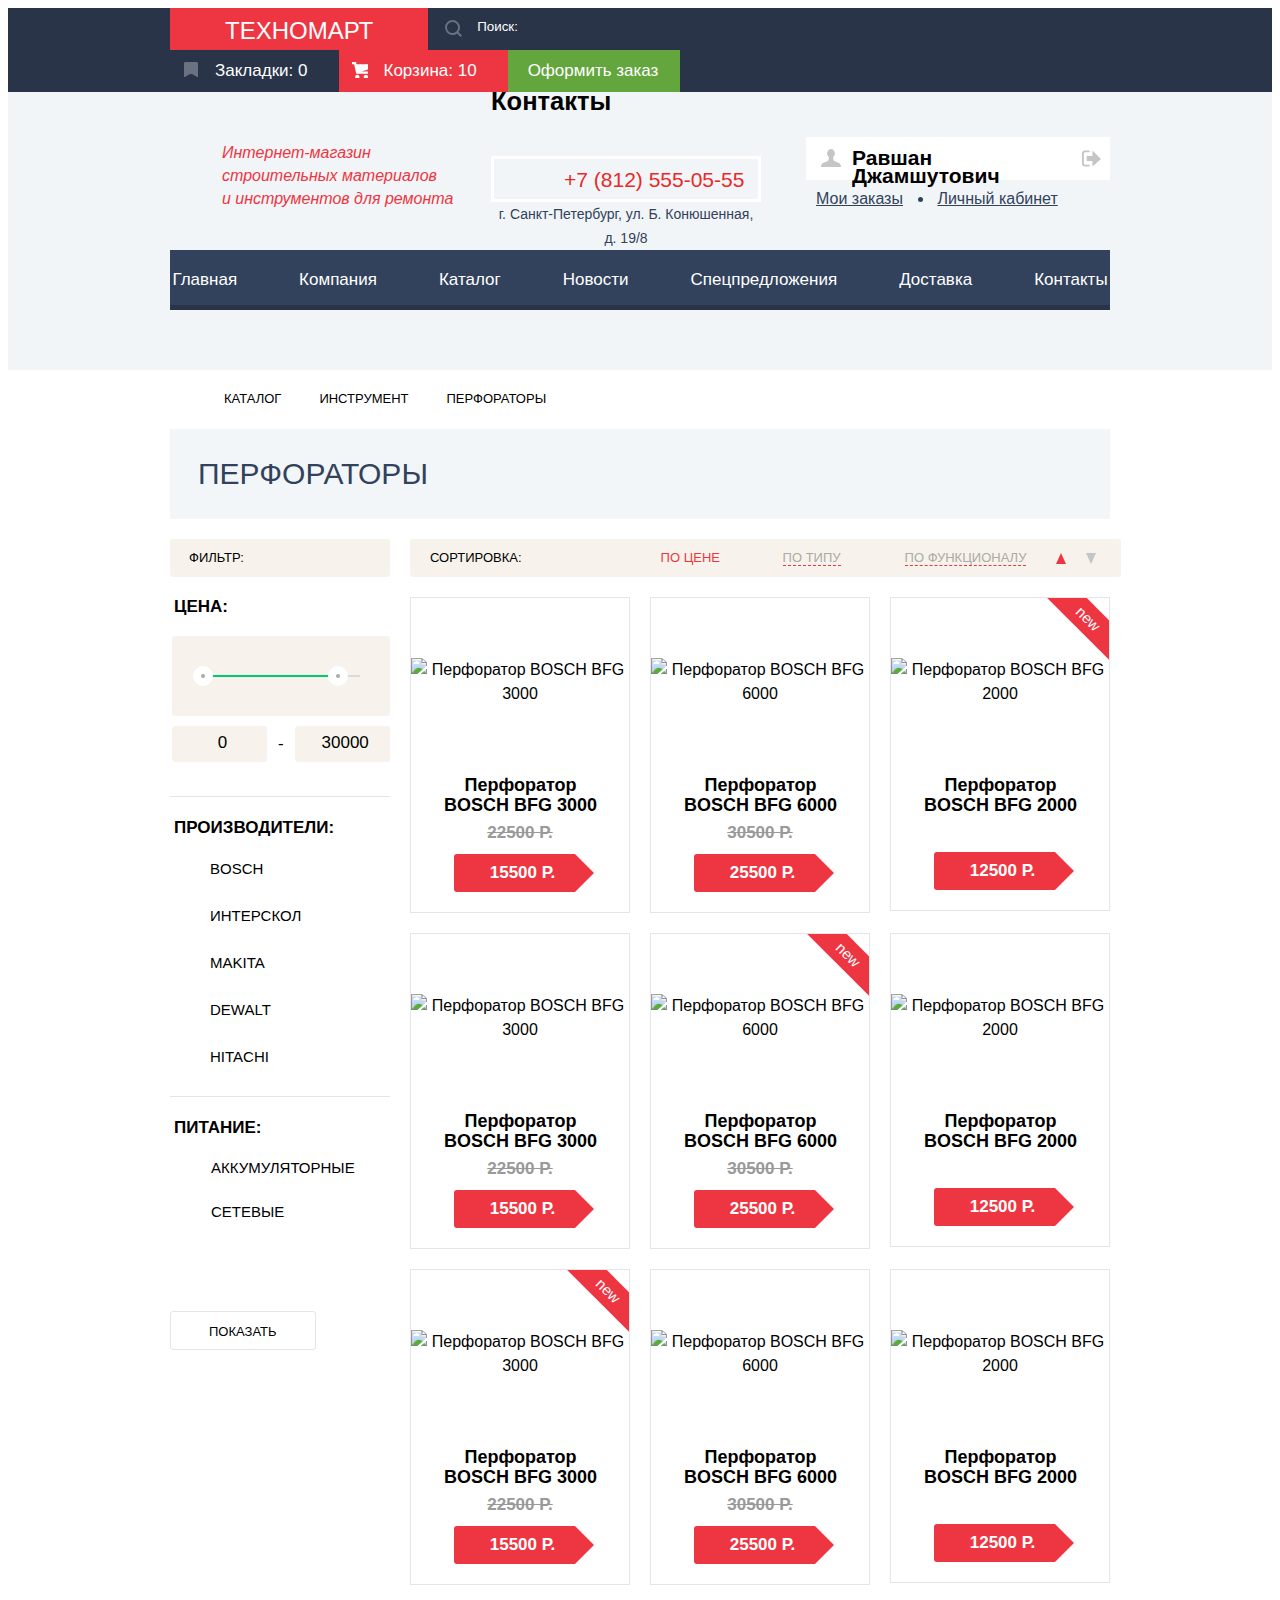
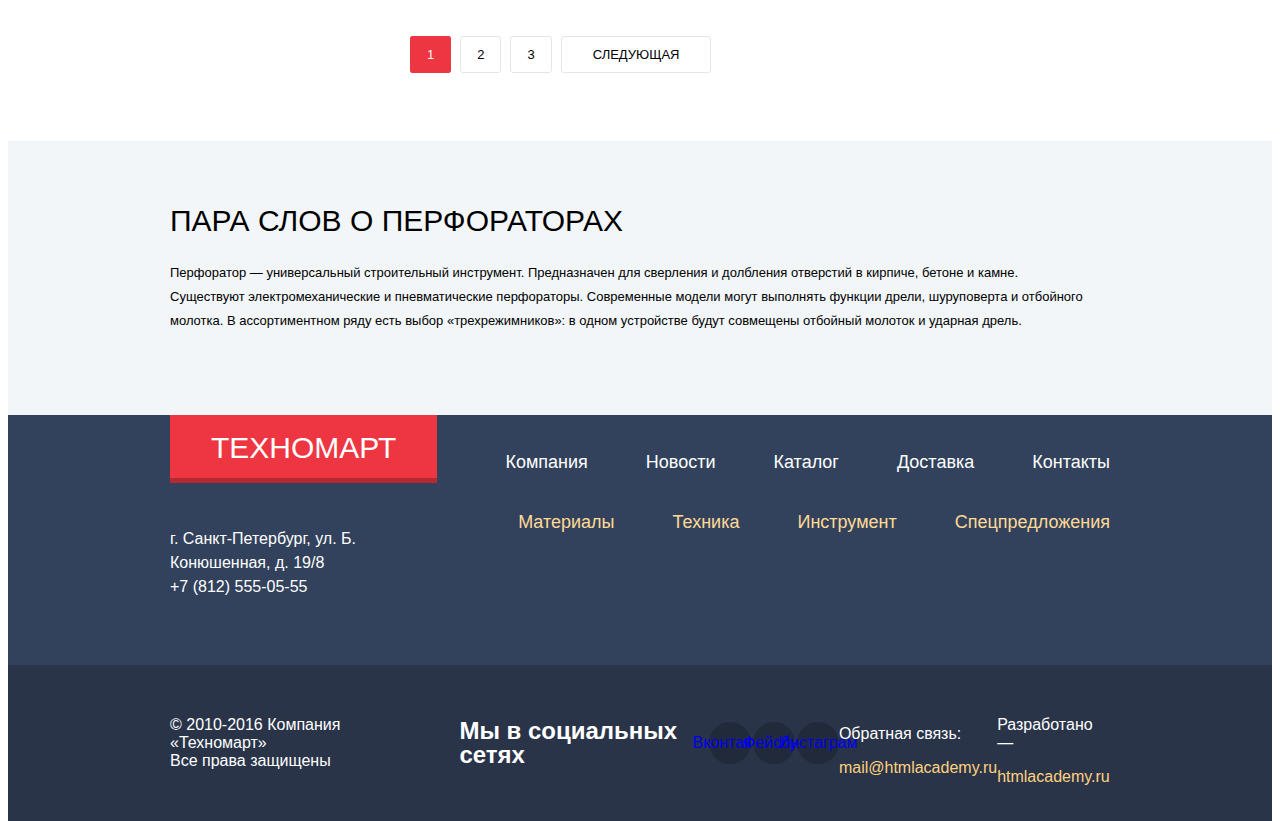
==== commit c21ae7d9: "Добавил модификатор к товарам" ====
--- a/catalog.html
+++ b/catalog.html
@@ -35,6 +35,12 @@
             </symbol>
         </svg>
         <svg style="display:none">
+            <symbol id="icon-logout" viewBox="0 0 21 17">
+                <path d="M21 9l-9-9v6H6v5h6v6z"/>
+                <path d="M3 14V3l1-1h5V0H4C2 0 1 2 1 3v11c0 1 1 3 3 3h5v-2H4l-1-1z"/>
+            </symbol>
+        </svg>
+        <svg style="display:none">
             <symbol id="icon-user" viewBox="0 0 20 18">
                 <path d="M18 14l-5-2-1-3 2-4c0-3-2-5-4-5S6 2 6 5l2 4-1 3-5 2c-2 1-2 4-2 4h20s0-3-2-4z"/>
             </symbol>
@@ -108,14 +114,15 @@
                 <!-- //Описание сайта -->
     
                 <!-- Контактная информация -->
-                <div class="contact-info">
+                <section class="contact-info">
+                    <h2 class="visually-hidden">Контакты</h2>
                     <div class="contact-info__phone">
                         <a href="tel:+78125550555" class="contact-info__link">+7 (812) 555-05-55</a>
                     </div>
                     <p class="contact-info__address">
                         г. Санкт-Петербург, ул. Б. Конюшенная, д. 19/8
                     </p>
-                </div>
+                </section>
                 <!-- //Контактная информация -->
     
                 <!-- Пользовательское меню -->
@@ -130,7 +137,7 @@
                             </a>
                             <a href="" class="user-menu__logout-link">
                                 <svg class="user-menu__logout-icon" width="20" height="17">
-                                    <use xlink:href="#icon-login"></use>
+                                    <use xlink:href="#icon-logout"></use>
                                 </svg>
                             </a>
                         </li>
@@ -345,7 +352,7 @@
                             <li class="products__item">
                                 <article class="product">
                                     <div class="product__btns">
-                                        <a href="#" class="product__btn product__btn_buy" onclick="addToBasket(event);">
+                                        <a href="#" class="product__btn product__btn_buy" data-modal-target="basket-modal">
                                             Купить
                                         </a>
                                         <a href="#" class="product__btn">
@@ -371,7 +378,7 @@
                             <li class="products__item">
                                 <article class="product">
                                     <div class="product__btns">
-                                        <a href="#" class="product__btn product__btn_buy" onclick="addToBasket(event);">
+                                        <a href="#" class="product__btn product__btn_buy" data-modal-target="basket-modal">
                                             Купить
                                         </a>
                                         <a href="#" class="product__btn">
@@ -395,9 +402,9 @@
                                 </article>
                             </li>
                             <li class="products__item">
-                                <article class="product">
+                                <article class="product product_new">
                                     <div class="product__btns">
-                                        <a href="#" class="product__btn product__btn_buy" onclick="addToBasket(event);">
+                                        <a href="#" class="product__btn product__btn_buy" data-modal-target="basket-modal">
                                             Купить
                                         </a>
                                         <a href="#" class="product__btn">
@@ -420,7 +427,7 @@
                             <li class="products__item">
                                 <article class="product">
                                     <div class="product__btns">
-                                        <a href="#" class="product__btn product__btn_buy" onclick="addToBasket(event);">
+                                        <a href="#" class="product__btn product__btn_buy" data-modal-target="basket-modal">
                                             Купить
                                         </a>
                                         <a href="#" class="product__btn">
@@ -444,9 +451,9 @@
                                 </article>
                             </li>
                             <li class="products__item">
-                                <article class="product">
+                                <article class="product product_new">
                                     <div class="product__btns">
-                                        <a href="#" class="product__btn product__btn_buy" onclick="addToBasket(event);">
+                                        <a href="#" class="product__btn product__btn_buy" data-modal-target="basket-modal">
                                             Купить
                                         </a>
                                         <a href="#" class="product__btn">
@@ -472,7 +479,7 @@
                             <li class="products__item">
                                 <article class="product">
                                     <div class="product__btns">
-                                        <a href="#" class="product__btn product__btn_buy" onclick="addToBasket(event);">
+                                        <a href="#" class="product__btn product__btn_buy" data-modal-target="basket-modal">
                                             Купить
                                         </a>
                                         <a href="#" class="product__btn">
@@ -493,9 +500,9 @@
                                 </article>
                             </li>
                             <li class="products__item">
-                                <article class="product">
+                                <article class="product product_new">
                                     <div class="product__btns">
-                                        <a href="#" class="product__btn product__btn_buy" onclick="addToBasket(event);">
+                                        <a href="#" class="product__btn product__btn_buy" data-modal-target="basket-modal">
                                             Купить
                                         </a>
                                         <a href="#" class="product__btn">
@@ -521,7 +528,7 @@
                             <li class="products__item">
                                 <article class="product">
                                     <div class="product__btns">
-                                        <a href="#" class="product__btn product__btn_buy" onclick="addToBasket(event);">
+                                        <a href="#" class="product__btn product__btn_buy" data-modal-target="basket-modal">
                                             Купить
                                         </a>
                                         <a href="#" class="product__btn">
@@ -547,7 +554,7 @@
                             <li class="products__item">
                                 <article class="product">
                                     <div class="product__btns">
-                                        <a href="#" class="product__btn product__btn_buy" onclick="addToBasket(event);">
+                                        <a href="#" class="product__btn product__btn_buy" data-modal-target="basket-modal">
                                             Купить
                                         </a>
                                         <a href="#" class="product__btn">
@@ -605,9 +612,7 @@
                     Пара слов о перфораторах
                 </h2>
                 <p>
-                    Перфоратор — универсальный строительный инструмент. Предназначен для сверления и долбления отверстий в кирпиче, бетоне и камне.
-                </p>
-                <p>
+                    Перфоратор — универсальный строительный инструмент. Предназначен для сверления и долбления отверстий в кирпиче, бетоне и камне.<br>
                     Существуют электромеханические и пневматические перфораторы. Современные модели могут выполнять функции дрели, шуруповерта и отбойного молотка. В ассортиментном ряду есть выбор «трехрежимников»: в одном устройстве будут совмещены отбойный молоток и ударная дрель.
                 </p>
             </div>
@@ -691,18 +696,19 @@
                     <br/> Все права защищены
                 </p>
                 <ul class="footer-social">
+                    <h2 class="visually-hidden">Мы в социальных сетях</h2>
                     <li class="footer-social__item">
-                        <a href="#" class="footer-social__link footer-social__vk"></a>
+                        <a href="#" class="footer-social__link footer-social__vk">Вконтакте</a>
                     </li>
                     <li class="footer-social__item">
-                        <a href="#" class="footer-social__link footer-social__fb"></a>
+                        <a href="#" class="footer-social__link footer-social__fb">Фейсбук</a>
                     </li>
                     <li class="footer-social__item">
-                        <a href="#" class="footer-social__link footer-social__insta"></a>
+                        <a href="#" class="footer-social__link footer-social__insta">Инстаграм</a>
                     </li>
                 </ul>
                 <div class="footer-feed">
-                    <div class="footer__inner">
+                    <div class="footer-feed__inner">
                         <p class="footer-feed__title">
                             Обратная связь:
                         </p>
@@ -710,7 +716,7 @@
                             mail@htmlacademy.ru
                         </a>
                     </div>
-                    <div class="footer__inner">
+                    <div class="footer-feed__inner">
                         <p class="footer-feed__title">
                             Разработано —
                         </p>
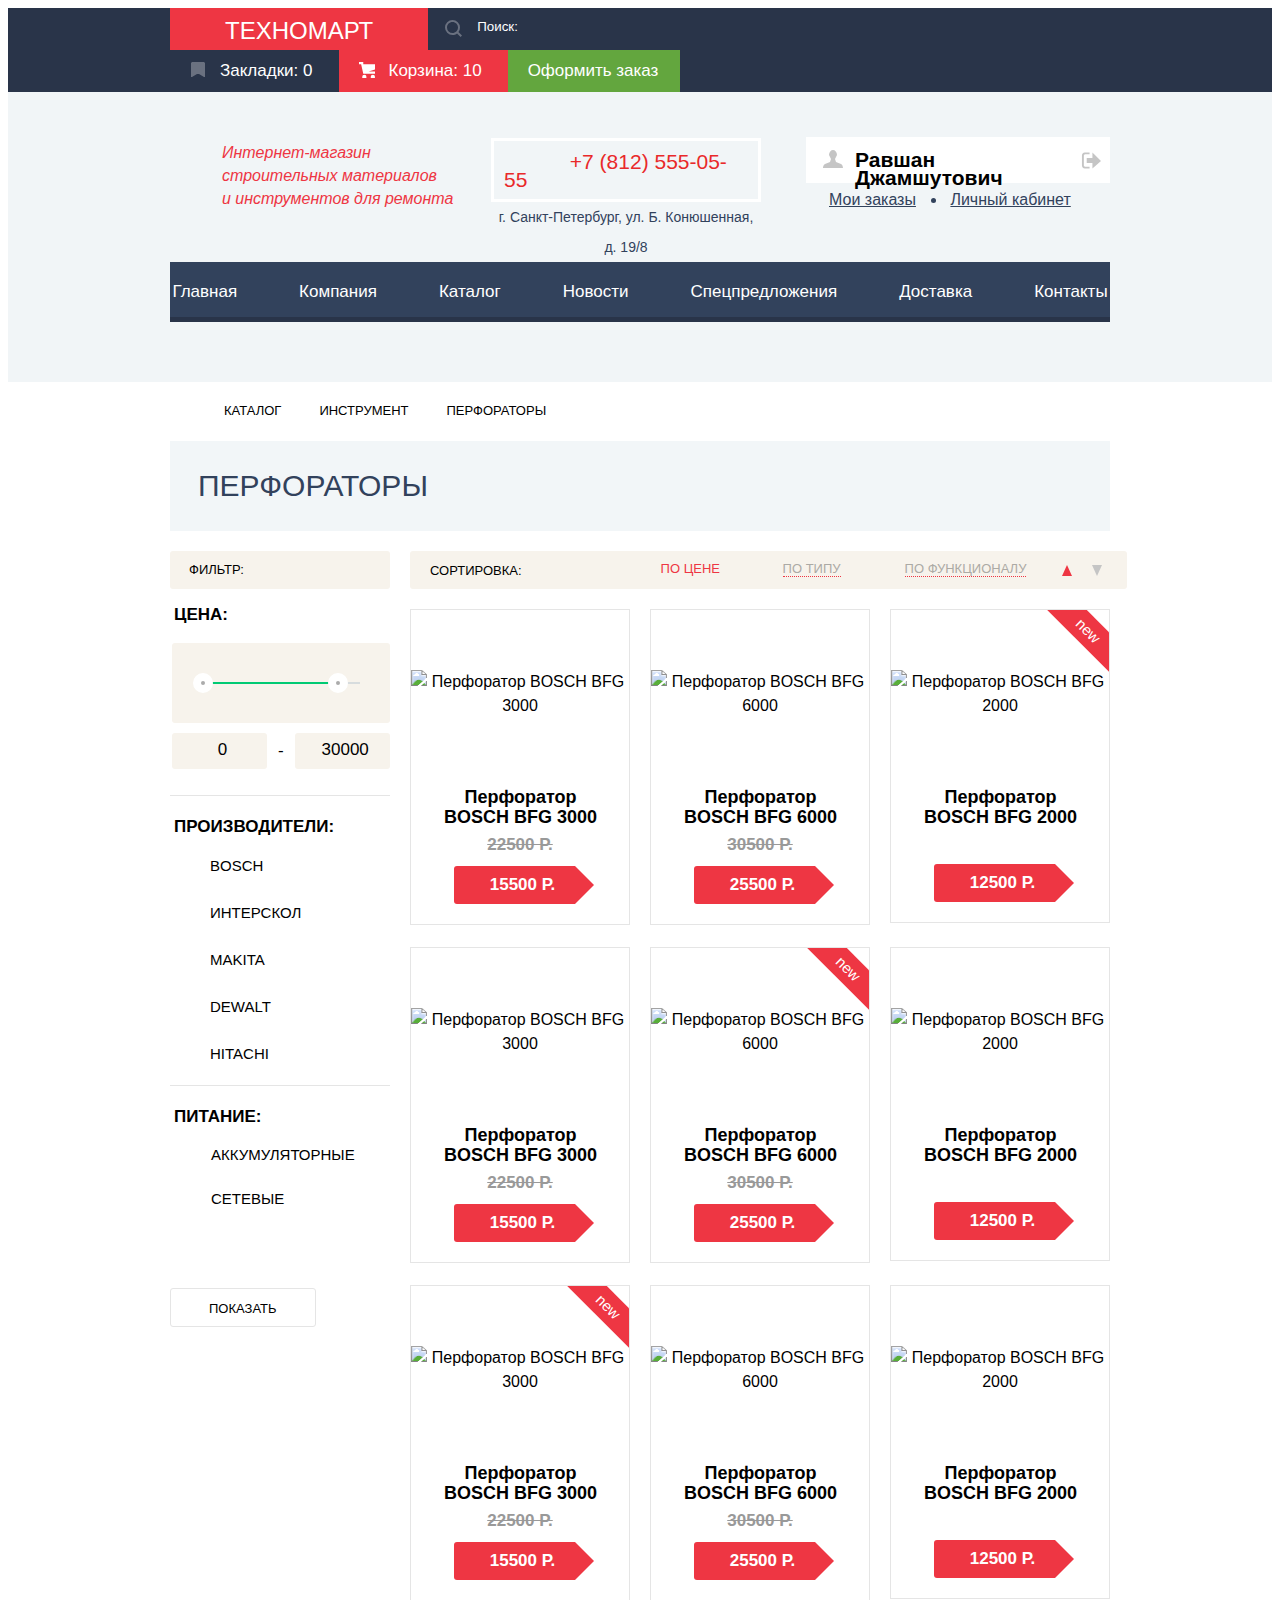
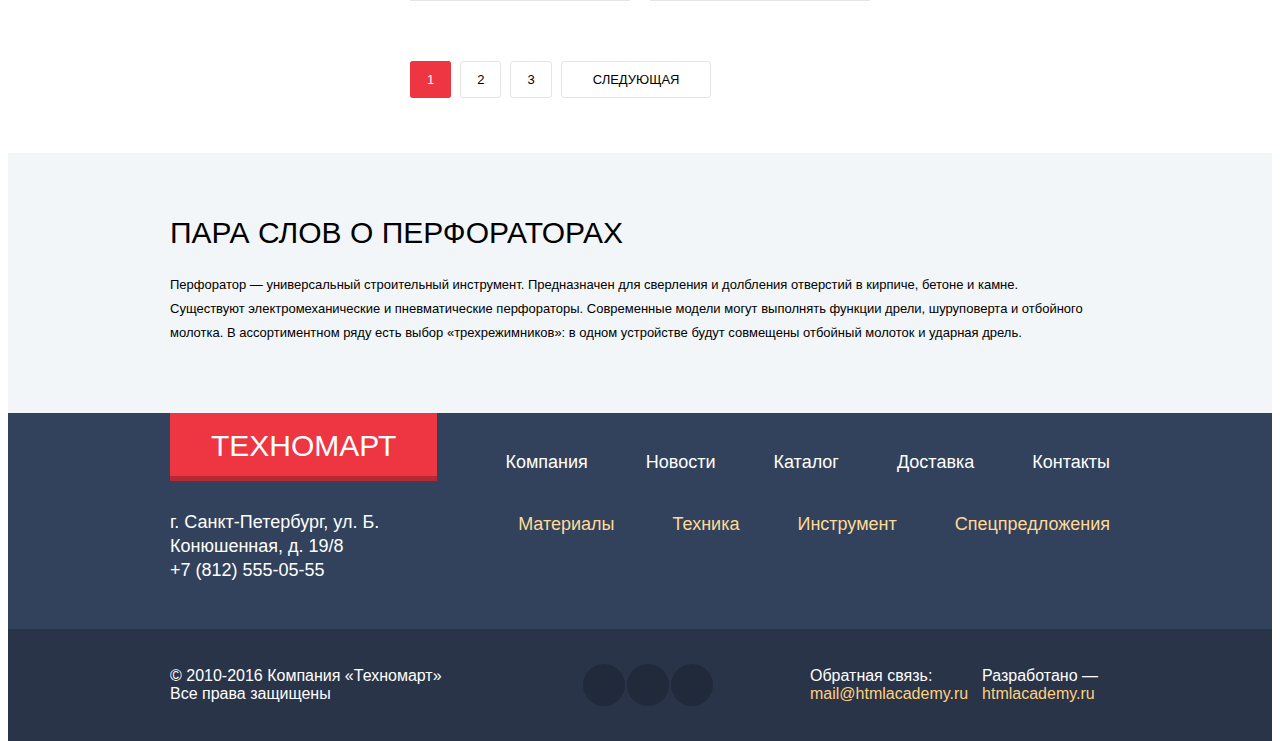
==== commit 6e388e34: "Отформатировал стиль" ====
--- a/catalog.html
+++ b/catalog.html
@@ -1,5 +1,6 @@
 <!DOCTYPE html>
 <html lang="ru">
+
 <head>
     <meta charset="UTF-8">
     <meta name="viewport" content="width=device-width, initial-scale=1.0">
@@ -9,44 +10,47 @@
     <script src="https://api-maps.yandex.ru/2.1/?lang=ru_RU" type="text/javascript"></script>
     <title>Техномарт</title>
 </head>
+
 <body>
     <!-- Блок с иконками -->
     <svg style="display:none">
-            <symbol id="icon-bookmarks" viewBox="0 0 14 16">
-                <path d="M14 15h-1l-5-3H6l-5 3H0V1l1-1h12l1 1v14z"/>
-            </symbol>
-        </svg>
-        <svg style="display:none">
-            <symbol id="icon-basket" viewBox="0 0 15 15">
-                <circle cx="5" cy="14" r="2"/>
-                <circle cx="13" cy="14" r="2"/>
-                <path d="M15 2H4V0H0v2h2l2 9h11V9H9l6-2z"/>
-            </symbol>
-        </svg>
-        <svg style="display:none">
-            <symbol id="icon-search" viewBox="0 0 17 17">
-                    <path d="M17 15.586l-3.542-3.542A7.465 7.465 0 0 0 15 7.5 7.5 7.5 0 1 0 7.5 15c1.71 0 3.282-.579 4.544-1.542L15.586 17 17 15.586zM2 7.5C2 4.467 4.467 2 7.5 2 10.532 2 13 4.467 13 7.5c0 3.032-2.468 5.5-5.5 5.5A5.506 5.506 0 0 1 2 7.5z"/>
-            </symbol>
-        </svg>
-        <svg style="display:none">
-            <symbol id="icon-login" viewBox="0 0 20 17">
-                <path d="M14.875 8.5L6 0v6H0v5h6v6z"/>
-                <path d="M16.986 15.01h-5.027V17h5.027c2.178 0 3.004-1.81 3.029-3.026V3.028C19.99 1.811 19.164 0 16.986 0h-5.027v1.99h5.027c.839 0 .992.681 1.01 1.057v10.904c-.017.376-.171 1.059-1.01 1.059z"/>
-            </symbol>
-        </svg>
-        <svg style="display:none">
-            <symbol id="icon-logout" viewBox="0 0 21 17">
-                <path d="M21 9l-9-9v6H6v5h6v6z"/>
-                <path d="M3 14V3l1-1h5V0H4C2 0 1 2 1 3v11c0 1 1 3 3 3h5v-2H4l-1-1z"/>
-            </symbol>
-        </svg>
-        <svg style="display:none">
-            <symbol id="icon-user" viewBox="0 0 20 18">
-                <path d="M18 14l-5-2-1-3 2-4c0-3-2-5-4-5S6 2 6 5l2 4-1 3-5 2c-2 1-2 4-2 4h20s0-3-2-4z"/>
-            </symbol>
-        </svg>
+        <symbol id="icon-bookmarks" viewBox="0 0 14 16">
+            <path d="M14 15h-1l-5-3H6l-5 3H0V1l1-1h12l1 1v14z" />
+        </symbol>
+    </svg>
+    <svg style="display:none">
+        <symbol id="icon-basket" viewBox="0 0 15 15">
+            <circle cx="5" cy="14" r="2" />
+            <circle cx="13" cy="14" r="2" />
+            <path d="M15 2H4V0H0v2h2l2 9h11V9H9l6-2z" />
+        </symbol>
+    </svg>
+    <svg style="display:none">
+        <symbol id="icon-search" viewBox="0 0 17 17">
+            <path d="M17 15.586l-3.542-3.542A7.465 7.465 0 0 0 15 7.5 7.5 7.5 0 1 0 7.5 15c1.71 0 3.282-.579 4.544-1.542L15.586 17 17 15.586zM2 7.5C2 4.467 4.467 2 7.5 2 10.532 2 13 4.467 13 7.5c0 3.032-2.468 5.5-5.5 5.5A5.506 5.506 0 0 1 2 7.5z"
+            />
+        </symbol>
+    </svg>
+    <svg style="display:none">
+        <symbol id="icon-login" viewBox="0 0 20 17">
+            <path d="M14.875 8.5L6 0v6H0v5h6v6z" />
+            <path d="M16.986 15.01h-5.027V17h5.027c2.178 0 3.004-1.81 3.029-3.026V3.028C19.99 1.811 19.164 0 16.986 0h-5.027v1.99h5.027c.839 0 .992.681 1.01 1.057v10.904c-.017.376-.171 1.059-1.01 1.059z"
+            />
+        </symbol>
+    </svg>
+    <svg style="display:none">
+        <symbol id="icon-logout" viewBox="0 0 21 17">
+            <path d="M21 9l-9-9v6H6v5h6v6z" />
+            <path d="M3 14V3l1-1h5V0H4C2 0 1 2 1 3v11c0 1 1 3 3 3h5v-2H4l-1-1z" />
+        </symbol>
+    </svg>
+    <svg style="display:none">
+        <symbol id="icon-user" viewBox="0 0 20 18">
+            <path d="M18 14l-5-2-1-3 2-4c0-3-2-5-4-5S6 2 6 5l2 4-1 3-5 2c-2 1-2 4-2 4h20s0-3-2-4z" />
+        </symbol>
+    </svg>
     <!-- // Блок с иконками -->
-    
+
     <!-- Шапка сайта -->
     <header class="header">
         <!-- Верхняя часть шапки -->
@@ -57,11 +61,11 @@
                     Техномарт
                 </a>
                 <!-- //Логотип -->
-    
+
                 <!-- Поиск по сайту -->
                 <div class="header-search">
                     <form action="#" method="get">
-                        <input type="search" name="search" id="header-search" class="header-search__field" placeholder="Поиск:">
+                        <input id="header-search" class="header-search__field" type="search" name="search" placeholder="Поиск:">
                         <label for="search" class="header-search__label">
                             <svg class="header-search__icon" width="17" height="17">
                                 <use xlink:href="#icon-search"></use>
@@ -70,7 +74,7 @@
                     </form>
                 </div>
                 <!-- //Поиск по сайту -->
-    
+
                 <!-- Меню действий -->
                 <ul class="header-menu">
                     <li class="header-menu__item">
@@ -79,7 +83,9 @@
                                 <use xlink:href="#icon-bookmarks"></use>
                             </svg>
                             Закладки:
-                            <span>0</span>
+                            <span>
+                                0
+                            </span>
                         </a>
                     </li>
                     <li class="header-menu__item">
@@ -88,7 +94,9 @@
                                 <use xlink:href="#icon-basket"></use>
                             </svg>
                             Корзина:
-                            <span>10</span>
+                            <span>
+                                10
+                            </span>
                         </a>
                     </li>
                     <li class="header-menu__item">
@@ -101,7 +109,7 @@
             </div>
         </div>
         <!-- //Верхняя часть шапки -->
-    
+
         <!-- Нижняя часть шапки -->
         <div class="header__down">
             <div class="container header__container">
@@ -112,19 +120,21 @@
                     <br/> и инструментов для ремонта
                 </p>
                 <!-- //Описание сайта -->
-    
+
                 <!-- Контактная информация -->
                 <section class="contact-info">
                     <h2 class="visually-hidden">Контакты</h2>
                     <div class="contact-info__phone">
-                        <a href="tel:+78125550555" class="contact-info__link">+7 (812) 555-05-55</a>
+                        <a href="tel:+78125550555" class="contact-info__link">
+                            +7 (812) 555-05-55
+                        </a>
                     </div>
                     <p class="contact-info__address">
                         г. Санкт-Петербург, ул. Б. Конюшенная, д. 19/8
                     </p>
                 </section>
                 <!-- //Контактная информация -->
-    
+
                 <!-- Пользовательское меню -->
                 <div class="user-menu-wrapper">
                     <ul class="user-menu flex-end-start flex-wrap">
@@ -156,7 +166,7 @@
                     </ul>
                 </div>
                 <!-- //Пользовательское меню -->
-    
+
                 <!-- Навигация по сайту -->
                 <nav class="main-menu">
                     <ul class="main-menu__list">
@@ -210,7 +220,7 @@
             <!-- Хлебные крошки -->
             <ul class="breadcrumbs">
                 <li class="breadcrumbs__item">
-                        <a href="#" class="breadcrumbs__link breadcrumbs_home"></a>
+                    <a href="#" class="breadcrumbs__link breadcrumbs_home"></a>
                 </li>
                 <li class="breadcrumbs__item">
                     <a href="#" class="breadcrumbs__link">
@@ -254,34 +264,36 @@
                         </fieldset>
                         <hr class="filter__hr">
                         <fieldset class="filter-block">
-                            <legend class="filter-block__title">Производители:</legend>
+                            <legend class="filter-block__title">
+                                Производители:
+                            </legend>
                             <ul class="filter-list">
                                 <li class="filter-list__item">
-                                    <input class="filter-list__checkbox" type="checkbox" name="firm" id="firm-1" value="Bosh" checked>
+                                    <input id="firm-1" class="filter-list__checkbox" type="checkbox" name="firm" value="Bosh" checked>
                                     <label class="filter-list__label" for="firm-1">
                                         Bosch
                                     </label>
                                 </li>
                                 <li class="filter-list__item">
-                                    <input class="filter-list__checkbox" type="checkbox" name="firm" id="firm-2" value="Интерскол">
+                                    <input id="firm-2" class="filter-list__checkbox" type="checkbox" name="firm" value="Интерскол">
                                     <label class="filter-list__label" for="firm-2">
                                         Интерскол
                                     </label>
                                 </li>
                                 <li class="filter-list__item">
-                                    <input class="filter-list__checkbox" type="checkbox" name="firm" id="firm-3" value="Makita" checked>
+                                    <input id="firm-3" class="filter-list__checkbox" type="checkbox" name="firm" value="Makita" checked>
                                     <label class="filter-list__label" for="firm-3">
                                         Makita
                                     </label>
                                 </li>
                                 <li class="filter-list__item">
-                                    <input class="filter-list__checkbox" type="checkbox" name="firm" id="firm-4" value="Dewalt">
+                                    <input id="firm-4" class="filter-list__checkbox" type="checkbox" name="firm" value="Dewalt">
                                     <label class="filter-list__label" for="firm-4">
                                         Dewalt
                                     </label>
                                 </li>
                                 <li class="filter-list__item">
-                                    <input class="filter-list__checkbox" type="checkbox" name="firm" id="firm-5" value="Hitachi">
+                                    <input id="firm-5" class="filter-list__checkbox" type="checkbox" name="firm" value="Hitachi">
                                     <label class="filter-list__label" for="firm-5">
                                         Hitachi
                                     </label>
@@ -289,26 +301,28 @@
                             </ul>
                         </fieldset>
                         <hr class="filter__hr">
-                        <fieldset class="filter-block">    
+                        <fieldset class="filter-block">
                             <legend class="filter-block__title">
                                 Питание:
                             </legend>
                             <ul class="filter-list">
                                 <li class="filter-list__item">
-                                    <input class="filter-list__radio" type="radio" name="battery" id="battery-accumulator" value="accumulator" checked>
+                                    <input id="battery-accumulator" class="filter-list__radio" type="radio" name="battery" value="accumulator" checked>
                                     <label class="filter-list__label" for="battery-accumulator">
                                         Аккумуляторные
                                     </label>
                                 </li>
                                 <li class="filter-list__item">
-                                    <input class="filter-list__radio" type="radio" name="battery" id="battery-lan" value="lan">
+                                    <input id="battery-lan" class="filter-list__radio" type="radio" name="battery" value="lan">
                                     <label class="filter-list__label" for="battery-lan">
                                         Сетевые
                                     </label>
                                 </li>
                             </ul>
                         </fieldset>
-                        <button type="submit" class="filter__btn">Показать</button>
+                        <button type="submit" class="filter__btn">
+                            Показать
+                        </button>
                     </form>
                 </section>
                 <!-- //Фильтр поиска -->
@@ -612,8 +626,11 @@
                     Пара слов о перфораторах
                 </h2>
                 <p>
-                    Перфоратор — универсальный строительный инструмент. Предназначен для сверления и долбления отверстий в кирпиче, бетоне и камне.<br>
-                    Существуют электромеханические и пневматические перфораторы. Современные модели могут выполнять функции дрели, шуруповерта и отбойного молотка. В ассортиментном ряду есть выбор «трехрежимников»: в одном устройстве будут совмещены отбойный молоток и ударная дрель.
+                    Перфоратор — универсальный строительный инструмент. Предназначен для сверления и долбления отверстий в кирпиче, бетоне и
+                    камне.
+                    <br> Существуют электромеханические и пневматические перфораторы. Современные модели могут выполнять функции
+                    дрели, шуруповерта и отбойного молотка. В ассортиментном ряду есть выбор «трехрежимников»: в одном устройстве
+                    будут совмещены отбойный молоток и ударная дрель.
                 </p>
             </div>
         </div>
@@ -661,7 +678,7 @@
                         </a>
                     </li>
                 </ul>
-                
+
                 <ul class="footer-menu">
                     <li class="footer-menu__item">
                         <a href="#" class="footer-menu__link footer-menu__link_yellow">
@@ -687,7 +704,7 @@
             </div>
         </div>
         <!-- //Верхняя часть футера -->
-    
+
         <!-- Нижняя часть футера -->
         <div class="footer-info">
             <div class="container footer-info__container">
@@ -696,15 +713,23 @@
                     <br/> Все права защищены
                 </p>
                 <ul class="footer-social">
-                    <h2 class="visually-hidden">Мы в социальных сетях</h2>
+                    <h2 class="visually-hidden">
+                        Мы в социальных сетях
+                    </h2>
                     <li class="footer-social__item">
-                        <a href="#" class="footer-social__link footer-social__vk">Вконтакте</a>
+                        <a href="#" class="footer-social__link footer-social__vk">
+                            Вконтакте
+                        </a>
                     </li>
                     <li class="footer-social__item">
-                        <a href="#" class="footer-social__link footer-social__fb">Фейсбук</a>
+                        <a href="#" class="footer-social__link footer-social__fb">
+                            Фейсбук
+                        </a>
                     </li>
                     <li class="footer-social__item">
-                        <a href="#" class="footer-social__link footer-social__insta">Инстаграм</a>
+                        <a href="#" class="footer-social__link footer-social__insta">
+                            Инстаграм
+                        </a>
                     </li>
                 </ul>
                 <div class="footer-feed">
@@ -720,7 +745,7 @@
                         <p class="footer-feed__title">
                             Разработано —
                         </p>
-                        <a href="https://htmlacademy.ru" class="footer-feed__link">
+                        <a href="https://htmlacademy.ru/intensive/htmlcss" class="footer-feed__link">
                             htmlacademy.ru
                         </a>
                     </div>
@@ -730,13 +755,13 @@
         <!-- //Нижняя часть футера -->
     </footer>
     <!-- //Подвал сайта -->
-    
+
     <!-- Модальные окна -->
     <!-- Обратная связь -->
     <div class="modal" data-modal="feed-modal">
         <button class="modal__close" type="button" data-modal-close></button>
         <form class="feedback-form" action="#" method="post">
-            <div class="modal-container">
+            <div class="modal__container">
                 <div class="feedback-form__inner">
                     <label class="feedback-form__label">
                         <span class="feedback-form__title">
@@ -757,7 +782,7 @@
                 <textarea class="feedback-form__textarea" id="textletter" name="textletter" cols="60" rows="6" placeholder="В свободной форме"></textarea>
             </div>
             <div class="modal-footer">
-                <div class="modal-container">
+                <div class="modal__container">
                     <button class="modal-footer__btn feedback-form__btn" type="submit">
                         Отправить
                     </button>
@@ -766,18 +791,18 @@
         </form>
     </div>
     <!-- //Обратная связь -->
-    
+
     <!-- Уведомление -->
     <div class="modal modal-alert" data-modal="basket-modal">
         <button class="modal__close" type="button" data-modal-close></button>
-        <div class="modal-container modal-alert__container">
+        <div class="modal__container modal-alert__container">
             <span class="modal-alert__icon"></span>
             <span class="modal-alert__text">
                 Товар добавлен в корзину!
             </span>
         </div>
         <div class="modal-footer">
-            <div class="modal-container modal-alert__footer-container">
+            <div class="modal__container modal-alert__footer-container">
                 <a href="#" class="modal-footer__btn modal-footer__btn_a" data-modal-close>
                     Оформить заказ
                 </a>
@@ -788,7 +813,7 @@
         </div>
     </div>
     <!-- //Уведомление -->
-    
+
     <!-- Карта -->
     <div class="modal modal-unstyled modal-large" data-modal="map">
         <button class="modal__close" type="button" data-modal-close></button>
@@ -799,4 +824,5 @@
 
     <script src="js/app.js"></script>
 </body>
+
 </html>--- a/css/style.css
+++ b/css/style.css
@@ -33,11 +33,18 @@
     src:url(../fonts/cuprum/cuprumbolditalic.woff2) format("woff2"),url(../fonts/cuprum/cuprumbolditalic.woff) format("woff")
 }
 
-body,html {
+body,
+html {
     height: 100%;
     background: #fff;
-    font: 400 16px/24px "Cuprum","Arial",sans-serif;
     color: #000
+}
+
+body {
+    font-weight: 400;
+    font-size: 16px;
+    font-family: "Cuprum","Arial",sans-serif;
+    line-height: 24px
 }
 
 input[type=search]::-webkit-search-cancel-button,
@@ -60,6 +67,17 @@
     font-family: "PT Sans","Arial",sans-serif
 }
 
+.visually-hidden {
+    position: absolute;
+    width: 1px;
+    height: 1;
+    margin: -1px;
+    border: 0;
+    padding: 0;
+    clip: rect(0 0 0 0);
+    overflow: hidden
+}
+
 .services__desc, 
 .services__header, 
 .about h2, 
@@ -67,7 +85,6 @@
     font-weight: 400;
     font-style: normal;
     line-height: 24px;
-    margin-top: 27px
 }
 
 .services__header, .about h2 {
@@ -82,7 +99,8 @@
     font-family: "PT Sans","Arial",sans-serif
 }
 .services__desc {
-    margin-bottom: 80px;
+    margin-top: 27px;
+    margin-bottom: 68px;
 }
 img {
     max-width: 100%;
@@ -168,7 +186,7 @@
     transform: rotate(45deg)
 }
 
-.modal-container {
+.modal__container {
     width: 460px;
     margin: 0 auto
 }
@@ -291,24 +309,12 @@
     justify-content: center;
 }
 .modal-alert__icon {
-    display: flex;
-    justify-content: center;
-    align-items: center;
     position: relative;
     width: 66px;
     height: 66px;
-    background: #ee3643;
     border-radius: 50px;
-    margin-right: 30px
-}
-
-.modal-alert__icon::before {
-    content: "";
-    position: absolute;
-    width: 46px;
-    height: 42px;
-    background: url(../img/icons/icon-cart.svg) no-repeat center;
-    background-size: 60%
+    margin-right: 30px;
+    background: #63a63e url(../img/icons/form-1.svg) no-repeat center
 }
 
 .header,.modal-alert__text {
@@ -348,7 +354,9 @@
     background-color: #ee3643;
     box-shadow: 0 5px 0 0 #b52933
 }
-
+.header__logo:hover {
+    background-color: #ba2732;
+}
 .header-search {
     position: relative;
     flex-grow: 1
@@ -356,7 +364,7 @@
 
 .header-search__field {
     width: 100%;
-    padding: 11px 15px 11px 49px;
+    padding: 11px 15px 12px 49px;
     background-color: #293449;
     border: 0;
     cursor: pointer;
@@ -375,13 +383,17 @@
     color: #fff
 }
 
-.header-search__field.header-search__field:hover,.header-search__field:focus {
+.header-search__field.header-search__field:hover {
+    background: #212a3a
+}
+.header-search__field:focus, .header-search__field:focus:hover {
     outline: 0;
-    background: #212a3a
+    background: #FFF;
+    color: #000
 }
 
 .header-search__field:focus+.header-search__label .header-search__icon {
-    fill: #fff
+    fill: #ee3643
 }
 
 .header-search__label {
@@ -403,15 +415,16 @@
 .header-menu__link {
     display: block;
     position: relative;
-    padding: 12px 31px 12px 45px;
+    padding: 12px 26px 12px 50px;
     text-decoration: none;
     background-color: #293449;
-    color: #fff
+    color: #fff;
+    transition: all 0.3s ease
 }
 .header-menu__icon {
     position: absolute;
     top: 12px;
-    left: 13px;
+    left: 20px;
     width: 16px;
     height: 16px;
     fill: #6a7180;
@@ -424,8 +437,16 @@
 .header-menu__link:hover .header-menu__icon {
     fill: #FFF;
 }
-.header-menu__link_active, .header-menu__link_active:hover {
+.header-menu__link:active {
+    background-color: #161d29;
+    color: #8b8e94
+}
+.header-menu__link:active .header-menu__icon {
+    fill: #8b8e94
+}
+.header-menu__link_active, .header-menu__link_active:hover, .header-menu__link_active:active {
     background-color: #ee3643;
+    color: #FFF
 }
 .header-menu__link_active .header-menu__icon, .header-menu__link_active:hover .header-menu__icon {
     fill: #FFF;
@@ -443,6 +464,11 @@
 
 .header-menu__link_order:hover {
     background: #5fbb2d
+}
+
+.header-menu__link_order:active {
+    background-color: #518534;
+    color: #aac39b
 }
 
 .header__down {
@@ -494,7 +520,7 @@
     max-width: 270px;
     margin: 0 auto;
     font-size: 14px;
-    line-height: 24px;
+    line-height: 30px;
     color: #32425c;
     text-align: center
 }
@@ -526,7 +552,8 @@
     line-height: 18px;
     font-weight: 700;
     text-decoration: none;
-    color: #000
+    color: #000;
+    transition: all 0.3s ease
 }
 
 .user-menu__login-icon {
@@ -536,18 +563,28 @@
     fill: #edeff1;
     transition: fill 0.3s ease
 }
+.user-menu__link:hover {
+    color: #ee3643
+}
 .user-menu__link:hover .user-menu__login-icon {
-    fill: #9d9d9d;
-}
+    fill: #32425c;
+}
+.user-menu__link:active {
+    color: #c5c5c5
+}
+.user-menu__link:active .user-menu__login-icon {
+    fill: #c5c5c5;
+}
+
 .user-menu__user {
-    padding: 12px 10px 14px 46px;
+    padding: 14px 13px 15px 49px;
     margin: 0
 }
 
 .user-menu__user-icon {
     position: absolute;
-    left: 15px;
-    top: 11px;
+    left: 17px;
+    top: 12px;
     width: 20px;
     height: 20px;
     transition: fill 0.3s ease
@@ -558,22 +595,31 @@
     justify-content: center;
     align-items: center;
     width: 43px;
-    height: 43px
+    height: 46px
 }
 
 .user-menu__user-icon, .user-menu__logout-icon {
     fill: #c5c5c5
 }
-.user-menu__user:hover .user-menu__user-icon {
-    fill: #9d9d9d;
-}
+.user-menu__user:hover {
+    color: #32425c
+}
+.user-menu__user:hover .user-menu__user-icon, 
 .user-menu__logout-link:hover .user-menu__logout-icon {
-    fill: #ee3643
+    fill: #32425c;
+}
+.user-menu__user:active {
+    color: #c5c5c5
+}
+.user-menu__user:active .user-menu__login-icon, 
+.user-menu__logout-link:active .user-menu__logout-icon {
+    fill: #c5c5c5;
 }
 
 .user-links {
     flex-grow: 1;
-    margin-top: 10px
+    margin-top: 8px;
+    margin-left: 13px;
 }
 .user-links__item {
     display: inline-block;
@@ -586,6 +632,14 @@
     font-style: normal;
     font-family: "Cuprum","Arial",sans-serif;
     color: #32425c
+}
+
+.user-links__link:hover {
+    color: #ee3643
+}
+
+.user-links__link:active {
+    color: #bec5ce
 }
 
 .user-links__item:nth-child(2)::before {
@@ -621,6 +675,10 @@
 .main-menu__link:hover {
     background: #293449
 }
+.main-menu__link:active {
+    background-color: #1d2739;
+    color: #8e939c
+}
 
 .breadcrumbs {
     display: flex;
@@ -703,7 +761,7 @@
     font-weight: 700;
     font-style: normal;
     font-size: 17px;
-    line-height: 30px;
+    line-height: 21px;
     font-family: "PT Sans","Arial",sans-serif;
     text-transform: uppercase
 }
@@ -711,7 +769,7 @@
 .filter-range {
     position: relative;
     height: 80px;
-    margin: 14px 0 10px;
+    margin: 18px 0 10px;
     padding: 0 30px;
     overflow: hidden;
     background: #f7f3ec;
@@ -752,7 +810,8 @@
 }
 .filter-price {
     display: flex;
-    align-items: center
+    align-items: center;
+    margin-bottom: 26px
 }
 .filter-price__val {
     width: 85px;
@@ -775,17 +834,14 @@
 }
 
 .filter__hr {
-    margin-bottom: 16px;
+    margin-top: 0;
+    margin-bottom: 20px;
     border: 1px solid #e5e5e5;
     border-bottom-width: 0
 }
 
-.filter-price {
-    margin-bottom: 26px
-}
-
 .filter-list {
-    margin-top: 10px;
+    margin-top: 13px;
 }
 
 .filter-list__item {
@@ -836,7 +892,7 @@
 
 .filter__btn {
     padding: 11px 38px 8px;
-    margin-top: 70px;
+    margin-top: 60px;
     font-weight: 400;
     font-style: normal;
     font-size: 13px;
@@ -873,7 +929,7 @@
     font-weight: 400;
     font-style: normal;
     font-size: 13px;
-    line-height: 18px;
+    line-height: 15px;
     font-family: "PT Sans","Arial",sans-serif;
     text-transform: uppercase
 }
@@ -894,11 +950,15 @@
     vertical-align: text-top;
     text-decoration: none;
     color: #acaaa5;
-    border-bottom: 1px dashed #ee3643
+    border-bottom: 1px dotted #ee3643
 }
 
 .sorting-list__link:hover {
     color: #000
+}
+
+.sorting-list__link:active {
+    border: none
 }
 
 .sorting-list__link_active {
@@ -926,12 +986,16 @@
     border-color: transparent transparent #c5c5c5 transparent
 }
 
+.sorting-list__link_asc:hover::before, .sorting-list__link_desc:hover::before {
+    border-color: transparent transparent #231f20 transparent
+}
+
 .sorting-list__link_desc {
     margin-left: 10px
 }
 
 .sorting-list__link_asc {
-    margin-left: 24px
+    margin-left: 30px
 }
 
 .sorting-list__link_desc::before {
@@ -964,31 +1028,31 @@
     background-repeat: no-repeat
 }
 
-.offers-cat:first-child,.offers-cat:nth-child(5) {
+.offers-cat:first-child,.offers-cat:nth-child(6) {
     background-position: right 44px center
 }
 
-.offers-cat:first-child {
+.offers-cat:nth-child(2) {
     margin-left: 0;
     background-image: url(../img/bg/materials-icon.png)
 }
 
-.offers-cat:nth-child(2) {
+.offers-cat:nth-child(3) {
     background-color: #3bbce3;
     background-image: url(../img/bg/tool-icon.png)
 }
 
-.offers-cat:nth-child(3) {
+.offers-cat:nth-child(4) {
     background-color: #dc91d8;
     background-image: url(../img/bg/technics-icon.png)
 }
 
-.offers-cat:nth-child(5) {
+.offers-cat:nth-child(6) {
     background-color: #8ed78f;
     background-image: url(../img/bg/discounts-icon.png)
 }
 
-.offers-cat:nth-child(6) {
+.offers-cat:nth-child(7) {
     background-image: url(../img/bg/delivery-icon.png)
 }
 
@@ -1042,6 +1106,10 @@
     background: rgba(0,0,0,.2)
 }
 
+.offers-cat__btn:active {
+    background: rgba(0,0,0,.3)
+}
+
 .slider {
     position: relative;
     float: left;
@@ -1105,6 +1173,10 @@
     background: #ca2c37
 }
 
+.slider__item-link:active {
+    background: #ba2732
+}
+
 .slider__controls {
     position: absolute;
     z-index: 60;
@@ -1182,12 +1254,18 @@
     justify-content: space-between;
     align-items: center;
     background-color: #f7f3ec;
-    padding: 28px 27px;
-    margin-bottom: 20px;
+    padding: 30px 27px;
+    margin-bottom: 18px;
     font-family: "Cuprum","Arial",sans-serif;
     text-transform: uppercase
 }
-
+.popular__title {
+    font-weight: 400;
+    font-style: normal;
+    font-size: 30px;
+    line-height: 30px;
+    color: #32425c;
+}
 .popular__text {
     font-weight: 400;
     font-style: normal;
@@ -1228,11 +1306,11 @@
 }
 
 .product:hover {
-    box-shadow: 0 0 10px #aeb2ba
+    box-shadow: 0 10px 25px rgba(0, 0, 0, 0.2)
 }
 
 .content {
-    margin-bottom: 37px
+    margin-bottom: 44px
 }
 
 .products {
@@ -1242,7 +1320,7 @@
 
 .products__item {
     margin-right: 20px;
-    margin-bottom: 20px
+    margin-bottom: 22px
 }
 
 .products__item:nth-child(3n) {
@@ -1282,6 +1360,10 @@
     border: 1px solid #bdc6ca
 }
 
+.pagination__link:active:not(.pagination__active) {
+    border: 1px solid #ee3643
+}
+
 .pagination__active {
     color: #fef5f6;
     background: #ee3643;
@@ -1289,7 +1371,7 @@
 }
 
 .about-product {
-    padding: 68px 0 69px;
+    padding: 68px 0 55px;
     font-weight: 400;
     font-style: normal;
     line-height: 24px;
@@ -1359,14 +1441,11 @@
 }
 
 .product__btn:active {
-    color: #fff;
-    background: #63a63e;
-    border-color: #63a63e
-}
-
-.product__btn:active {
-    transform: translateY(2px)
-}
+    color: #c1c6ce;
+    background: transparent;
+    border-color: #c1c6ce
+}
+
 .product__btn_buy {
     position: relative;
     box-shadow: inset 0 -3px 0 #367315;
@@ -1393,7 +1472,10 @@
 
 .product__btn_buy:hover {
     background: #5fbb2d;
-    box-shadow: 0 3px 15px rgba(0,1,1,.25)
+}
+
+.product__btn_buy:active {
+    background: #518534;
 }
 
 .product__inner {
@@ -1479,6 +1561,11 @@
     box-shadow: 0 10px 25px rgba(41,52,73,.5)
 }
 
+.company-list__item:active {
+    opacity: .5;
+    box-shadow: 0 5px 15px rgba(41,52,73,.3)
+}
+
 .company-list__item:nth-child(4n) {
     margin-right: 0
 }
@@ -1498,8 +1585,8 @@
 }
 
 .services {
-    margin-top: 62px;
-    margin-bottom: 77px;
+    margin-top: 64px;
+    margin-bottom: 62px;
     background-color: #f2f6f8;
     padding: 70px 0
 }
@@ -1532,6 +1619,10 @@
     cursor: pointer
 }
 
+.services__tab:hover {
+    background-color: #293449
+}
+
 #services-btn-1:checked~.services__tab-list .services__tab[for=services-btn-1],
 #services-btn-2:checked~.services__tab-list .services__tab[for=services-btn-2],
 #services-btn-3:checked~.services__tab-list .services__tab[for=services-btn-3] {
@@ -1628,7 +1719,7 @@
 }
 
 .about {
-    padding-bottom: 84px
+    padding-bottom: 85px
 }
 .about__container {
     display: flex;
@@ -1639,10 +1730,10 @@
 }
 
 .about ul {
-    margin: 11px 0 31px 36px;
+    margin: 11px 0 36px 36px;
     font-family: "Cuprum","Arial",sans-serif;
     font-size: 18px;
-    line-height: 40px
+    line-height: 38px
 }
 
 .about li {
@@ -1710,11 +1801,16 @@
     color: #fff;
     background-color: #ee3643;
     border-bottom: 5px solid #b52933;
-    margin-bottom: 28px
-}
-
+    margin-bottom: 11px
+}
+.footer__address {
+    font-size: 18px;
+    line-height: 24px;
+    font-weight: 400;
+    font-style: normal;
+}
 .footer-menu {
-    margin-top: 35px;
+    margin-top: 37px;
     display: flex;
     justify-content: flex-end;
 }
@@ -1733,14 +1829,19 @@
     text-decoration: underline
 }
 
+.footer-menu__link:active {
+    opacity: .5;
+    text-decoration: none
+}
+
 .footer-menu__link_yellow {
     color: #ffda96
 }
 
 .footer-info {
-    margin-top: 50px;
+    margin-top: 29px;
     background: #293449;
-    padding: 35px 0
+    padding: 22px 0
 }
 .footer-info__container {
     display: flex;
@@ -1773,7 +1874,9 @@
     line-height: 42px;
     text-decoration: none;
     background: #212a3a;
-    border-radius: 50px
+    border-radius: 50px;
+    font-size: 0;
+    line-height: 0
 }
 
 .footer-social__link:hover {
@@ -1815,8 +1918,11 @@
     font-style: normal;
     font-family: "Cuprum","Arial",sans-serif
 }
-
+.footer-feed__inner {
+    padding-right: 12px;
+}
 .footer-feed__title {
+    margin: 0;
     font-size: 16px;
     color: #fff
 }
@@ -1831,6 +1937,11 @@
     text-decoration: underline
 }
 
+.footer-feed__link:active {
+    color: #ee3643;
+    text-decoration: none
+}
+
 .ya-map {
     width: 100%;
     height: 450px
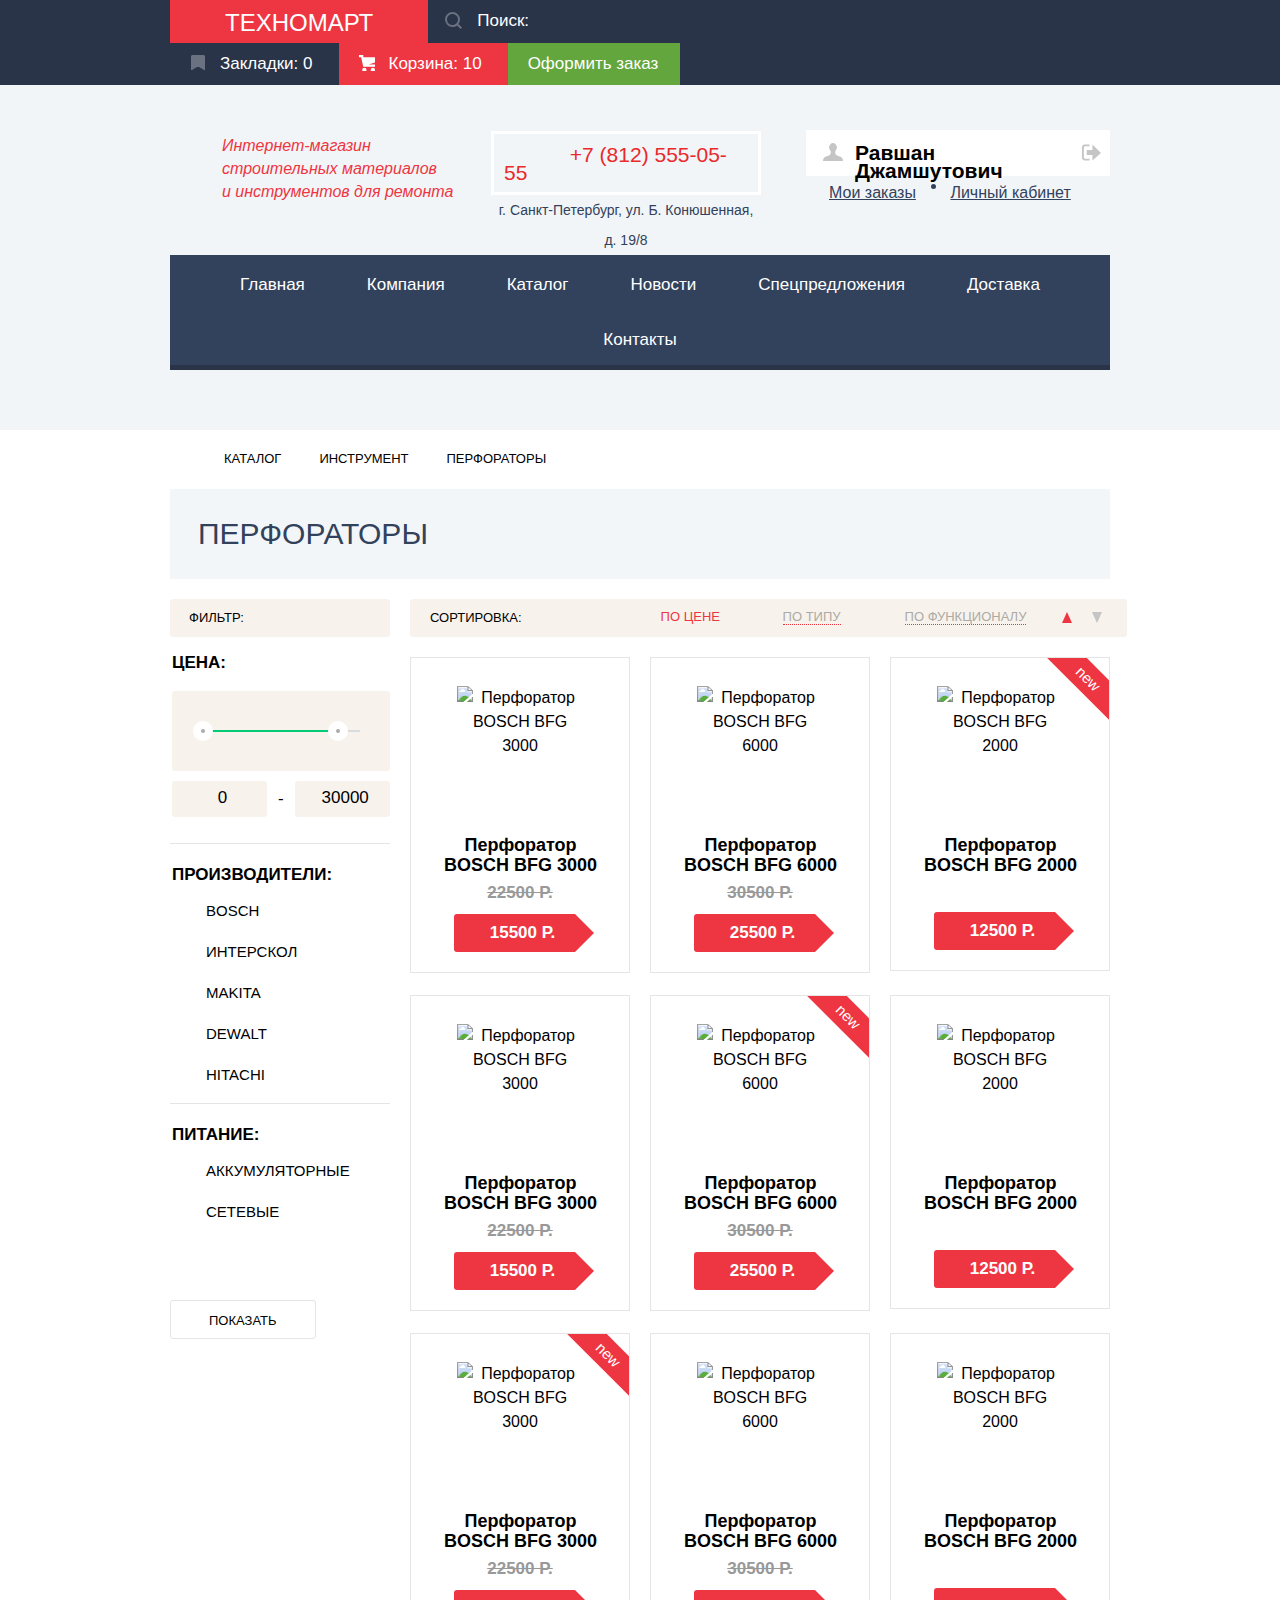
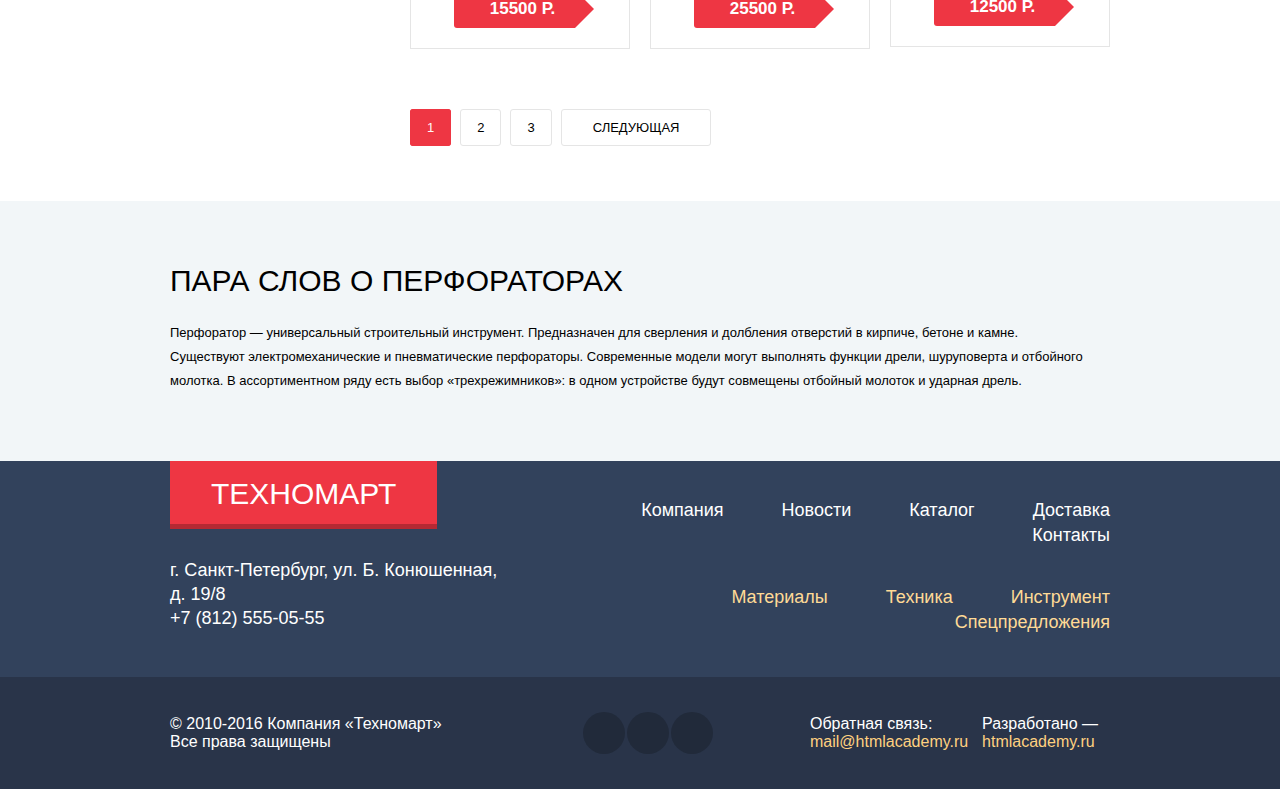
==== commit c940e063: "Правки" ====
--- a/catalog.html
+++ b/catalog.html
@@ -64,8 +64,8 @@
 
                 <!-- Поиск по сайту -->
                 <div class="header-search">
-                    <form action="#" method="get">
-                        <input id="header-search" class="header-search__field" type="search" name="search" placeholder="Поиск:">
+                    <form action="https://echo.htmlacademy.ru/" method="get">
+                        <input id="search" class="header-search__field" type="search" name="search" placeholder="Поиск:">
                         <label for="search" class="header-search__label">
                             <svg class="header-search__icon" width="17" height="17">
                                 <use xlink:href="#icon-search"></use>
@@ -247,7 +247,7 @@
             <div class="main-content">
                 <!-- Фильтр поиска -->
                 <section class="filter">
-                    <form action="#" method="POST">
+                    <form action="https://echo.htmlacademy.ru/" method="get">
                         <h2 class="filter__header">Фильтр:</h2>
                         <fieldset class="filter-block">
                             <legend class="filter-block__title">Цена:</legend>
@@ -374,7 +374,7 @@
                                         </a>
                                     </div>
                                     <div class="product__inner">
-                                        <img src="img/product/bosch3000.jpg" alt="Перфоратор BOSCH BFG 3000" class="product__img">
+                                        <img src="img/product/bosch3000.jpg" alt="Перфоратор BOSCH BFG 3000" class="product__img" width="127" height="112">
                                     </div>
                                     <h2 class="product__title">
                                         <a href="#" class="product__link">
@@ -400,7 +400,7 @@
                                         </a>
                                     </div>
                                     <div class="product__inner">
-                                        <img src="img/product/bosch6000.jpg" alt="Перфоратор BOSCH BFG 6000" class="product__img">
+                                        <img src="img/product/bosch6000.jpg" alt="Перфоратор BOSCH BFG 6000" class="product__img" width="127" height="112">
                                     </div>
                                     <h2 class="product__title">
                                         <a href="#" class="product__link">
@@ -426,7 +426,7 @@
                                         </a>
                                     </div>
                                     <div class="product__inner">
-                                        <img src="img/product/bosch2000.jpg" alt="Перфоратор BOSCH BFG 2000" class="product__img">
+                                        <img src="img/product/bosch2000.jpg" alt="Перфоратор BOSCH BFG 2000" class="product__img" width="127" height="112">
                                     </div>
                                     <h2 class="product__title">
                                         <a href="#" class="product__link">
@@ -449,7 +449,7 @@
                                         </a>
                                     </div>
                                     <div class="product__inner">
-                                        <img src="img/product/bosch3000.jpg" alt="Перфоратор BOSCH BFG 3000" class="product__img">
+                                        <img src="img/product/bosch3000.jpg" alt="Перфоратор BOSCH BFG 3000" class="product__img" width="127" height="112">
                                     </div>
                                     <h2 class="product__title">
                                         <a href="#" class="product__link">
@@ -475,7 +475,7 @@
                                         </a>
                                     </div>
                                     <div class="product__inner">
-                                        <img src="img/product/bosch6000.jpg" alt="Перфоратор BOSCH BFG 6000" class="product__img">
+                                        <img src="img/product/bosch6000.jpg" alt="Перфоратор BOSCH BFG 6000" class="product__img" width="127" height="112">
                                     </div>
                                     <h2 class="product__title">
                                         <a href="#" class="product__link">
@@ -501,7 +501,7 @@
                                         </a>
                                     </div>
                                     <div class="product__inner">
-                                        <img src="img/product/bosch2000.jpg" alt="Перфоратор BOSCH BFG 2000" class="product__img">
+                                        <img src="img/product/bosch2000.jpg" alt="Перфоратор BOSCH BFG 2000" class="product__img" width="127" height="112">
                                     </div>
                                     <h2 class="product__title">
                                         <a href="#" class="product__link">
@@ -524,7 +524,7 @@
                                         </a>
                                     </div>
                                     <div class="product__inner">
-                                        <img src="img/product/bosch3000.jpg" alt="Перфоратор BOSCH BFG 3000" class="product__img">
+                                        <img src="img/product/bosch3000.jpg" alt="Перфоратор BOSCH BFG 3000" class="product__img" width="127" height="112">
                                     </div>
                                     <h2 class="product__title">
                                         <a href="#" class="product__link">
@@ -550,7 +550,7 @@
                                         </a>
                                     </div>
                                     <div class="product__inner">
-                                        <img src="img/product/bosch6000.jpg" alt="Перфоратор BOSCH BFG 6000" class="product__img">
+                                        <img src="img/product/bosch6000.jpg" alt="Перфоратор BOSCH BFG 6000" class="product__img" width="127" height="112">
                                     </div>
                                     <h2 class="product__title">
                                         <a href="#" class="product__link">
@@ -576,7 +576,7 @@
                                         </a>
                                     </div>
                                     <div class="product__inner">
-                                        <img src="img/product/bosch2000.jpg" alt="Перфоратор BOSCH BFG 2000" class="product__img">
+                                        <img src="img/product/bosch2000.jpg" alt="Перфоратор BOSCH BFG 2000" class="product__img" width="127" height="112">
                                     </div>
                                     <h2 class="product__title">
                                         <a href="#" class="product__link">
@@ -712,26 +712,30 @@
                     © 2010-2016 Компания «Техномарт»
                     <br/> Все права защищены
                 </p>
-                <ul class="footer-social">
+                <section>
                     <h2 class="visually-hidden">
                         Мы в социальных сетях
                     </h2>
-                    <li class="footer-social__item">
-                        <a href="#" class="footer-social__link footer-social__vk">
-                            Вконтакте
-                        </a>
-                    </li>
-                    <li class="footer-social__item">
-                        <a href="#" class="footer-social__link footer-social__fb">
-                            Фейсбук
-                        </a>
-                    </li>
-                    <li class="footer-social__item">
-                        <a href="#" class="footer-social__link footer-social__insta">
-                            Инстаграм
-                        </a>
-                    </li>
-                </ul>
+                    <ul class="footer-social">
+                    
+                        <li class="footer-social__item">
+                            <a href="#" class="footer-social__link footer-social__vk">
+                                Вконтакте
+                            </a>
+                        </li>
+                        <li class="footer-social__item">
+                            <a href="#" class="footer-social__link footer-social__fb">
+                                Фейсбук
+                            </a>
+                        </li>
+                        <li class="footer-social__item">
+                            <a href="#" class="footer-social__link footer-social__insta">
+                                Инстаграм
+                            </a>
+                        </li>
+                    </ul>
+                </section>
+                
                 <div class="footer-feed">
                     <div class="footer-feed__inner">
                         <p class="footer-feed__title">
@@ -759,27 +763,28 @@
     <!-- Модальные окна -->
     <!-- Обратная связь -->
     <div class="modal" data-modal="feed-modal">
-        <button class="modal__close" type="button" data-modal-close></button>
-        <form class="feedback-form" action="#" method="post">
+        <button class="modal__close" type="button" data-modal-close tabindex="0"></button>
+        <form class="feedback-form" action="https://echo.htmlacademy.ru/" method="get">
             <div class="modal__container">
                 <div class="feedback-form__inner">
                     <label class="feedback-form__label">
                         <span class="feedback-form__title">
                             Ваше имя:
                         </span>
-                        <input class="feedback-form__field" type="text" name="login" placeholder="Представьтесь, пожалуйста">
+                        <input class="feedback-form__field" type="text" name="login" placeholder="Представьтесь, пожалуйста" required>
                     </label>
                     <label class="feedback-form__label">
                         <span class="feedback-form__title">
                             Ваш e-mail:
                         </span>
-                        <input class="feedback-form__field" type="text" name="email" placeholder="Для отправки ответа">
+                        <input class="feedback-form__field" type="text" name="email" placeholder="Для отправки ответа" required>
                     </label>
                 </div>
                 <label class="feedback-form__title" for="textletter">
                     Текст письма:
                 </label>
-                <textarea class="feedback-form__textarea" id="textletter" name="textletter" cols="60" rows="6" placeholder="В свободной форме"></textarea>
+                <textarea class="feedback-form__textarea" id="textletter" name="textletter" cols="60" rows="6" placeholder="В свободной форме"
+                    required></textarea>
             </div>
             <div class="modal-footer">
                 <div class="modal__container">
@@ -794,7 +799,7 @@
 
     <!-- Уведомление -->
     <div class="modal modal-alert" data-modal="basket-modal">
-        <button class="modal__close" type="button" data-modal-close></button>
+        <button class="modal__close" type="button" data-modal-close tabindex="0"></button>
         <div class="modal__container modal-alert__container">
             <span class="modal-alert__icon"></span>
             <span class="modal-alert__text">
@@ -816,7 +821,7 @@
 
     <!-- Карта -->
     <div class="modal modal-unstyled modal-large" data-modal="map">
-        <button class="modal__close" type="button" data-modal-close></button>
+        <button class="modal__close" type="button" data-modal-close tabindex="0"></button>
         <div id="ya-map" class="ya-map"></div>
     </div>
     <!-- //Карта -->
--- a/css/style.css
+++ b/css/style.css
@@ -1,1948 +1,2058 @@
 @font-face {
-    font-family: "PT Sans";
-    font-style: normal;
-    font-weight: 400;
-    src: url(../fonts/ptsans/ptsans.woff2) format("woff2"),url(../fonts/ptsans/ptsans.woff) format("woff")
+	font-family: "PT Sans";
+	font-style: normal;
+	font-weight: 400;
+    src: url(../fonts/ptsans/ptsans.woff2) format("woff2"), 
+    url(../fonts/ptsans/ptsans.woff) format("woff")
 }
 
 @font-face {
-    font-family:"PT Sans";
-    font-style:normal;
-    font-weight:700;
-    src:url(../fonts/ptsans/ptsansbold.woff2) format("woff2"),url(../fonts/ptsans/ptsansbold.woff) format("woff")
+	font-family: "PT Sans";
+	font-style: normal;
+	font-weight: 700;
+    src: url(../fonts/ptsans/ptsansbold.woff2) format("woff2"), 
+    url(../fonts/ptsans/ptsansbold.woff) format("woff")
 }
 
 @font-face {
-    font-family:"Cuprum";
-    font-style:normal;
-    font-weight:400;
-    src:url(../fonts/cuprum/cuprum.woff2) format("woff2"),url(../fonts/cuprum/cuprum.woff) format("woff")
+	font-family: "Cuprum";
+	font-style: normal;
+	font-weight: 400;
+    src: url(../fonts/cuprum/cuprum.woff2) format("woff2"), 
+    url(../fonts/cuprum/cuprum.woff) format("woff")
 }
 
 @font-face {
-    font-family:"Cuprum";
-    font-style:normal;
-    font-weight:700;
-    src:url(../fonts/cuprum/cuprumbold.woff2) format("woff2"),url(../fonts/cuprum/cuprumbold.woff) format("woff")
+	font-family: "Cuprum";
+	font-style: normal;
+	font-weight: 700;
+    src: url(../fonts/cuprum/cuprumbold.woff2) format("woff2"), 
+    url(../fonts/cuprum/cuprumbold.woff) format("woff")
 }
 
 @font-face {
-    font-family:"Cuprum";
-    font-style:italic;
-    font-weight:700;
-    src:url(../fonts/cuprum/cuprumbolditalic.woff2) format("woff2"),url(../fonts/cuprum/cuprumbolditalic.woff) format("woff")
+	font-family: "Cuprum";
+	font-style: italic;
+	font-weight: 700;
+    src: url(../fonts/cuprum/cuprumbolditalic.woff2) format("woff2"), 
+    url(../fonts/cuprum/cuprumbolditalic.woff) format("woff")
 }
 
 body,
 html {
-    height: 100%;
-    background: #fff;
-    color: #000
+	height: 100%;
+	background: #fff;
+	color: #000
 }
 
 body {
-    font-weight: 400;
-    font-size: 16px;
-    font-family: "Cuprum","Arial",sans-serif;
-    line-height: 24px
-}
-
-input[type=search]::-webkit-search-cancel-button,
-input[type=search]::-webkit-search-decoration,
-input[type=search]::-webkit-search-results-button,
-input[type=search]::-webkit-search-results-decoration {
-    display: none
-}
-
-h2,
-h3,
-ul {
-    margin: 0;
-    padding: 0
-}
-
-h3 {
-    font-size: 17px;
-    line-height: 30px;
-    font-family: "PT Sans","Arial",sans-serif
+	font-weight: 400;
+	font-size: 16px;
+	font-family: "Cuprum", "Arial", sans-serif;
+	line-height: 24px
 }
 
 .visually-hidden {
-    position: absolute;
-    width: 1px;
-    height: 1;
-    margin: -1px;
-    border: 0;
-    padding: 0;
-    clip: rect(0 0 0 0);
-    overflow: hidden
-}
-
-.services__desc, 
-.services__header, 
-.about h2, 
+	position: absolute;
+	width: 1px;
+	height: 1;
+	margin: -1px;
+	border: 0;
+	padding: 0;
+	clip: rect(0 0 0 0);
+	overflow: hidden
+}
+
+.about h2,
+.about ul,
+.services__header {
+	margin: 0;
+	padding: 0
+}
+
+.services__desc,
+.services__header,
+.about h2,
 .about p {
-    font-weight: 400;
-    font-style: normal;
-    line-height: 24px;
-}
-
-.services__header, .about h2 {
-    text-transform: uppercase;
-    color: #000;
-    font-size: 30px;
-    font-family: "Cuprum","Arial",sans-serif
-}
-
-.services__desc, .about p {
-    font-size: 13px;
-    font-family: "PT Sans","Arial",sans-serif
-}
+	font-weight: 400;
+	font-style: normal;
+	line-height: 24px;
+}
+
+.services__header,
+.about h2 {
+	text-transform: uppercase;
+	color: #000;
+	font-size: 30px;
+}
+
+.services__desc,
+.about p {
+	font-size: 13px;
+	font-family: "PT Sans", "Arial", sans-serif
+}
+
 .services__desc {
-    margin-top: 27px;
-    margin-bottom: 68px;
-}
-img {
-    max-width: 100%;
-    height: auto;
-    border: 0
-}
-
-ul {
-    list-style: none
-}
-
-.icon {
-    display: inline-block;
-    vertical-align: middle
+	margin-top: 27px;
+	margin-bottom: 68px;
 }
 
 .clearfix:after {
-    content: '';
-    clear: both;
-    display: table
+	content: '';
+	clear: both;
+	display: table
 }
 
 .container {
-    width: 940px;
-    margin: 0 auto
+	width: 940px;
+	margin: 0 auto
 }
 
 .modal {
-    opacity: 0;
-    position: fixed;
-    width: 620px;
-    padding-top: 30px;
-    border-top: 7px solid #ee3643;
-    background: #fff;
-    top: 5%;
-    left: 50%;
-    z-index: 200;
-    transform: translateX(-50%) translateY(-200%);
-    transition: all .5s ease;
-    box-shadow: 0 30px 50px rgba(0,0,0,.7)
+	opacity: 0;
+	position: fixed;
+	width: 620px;
+	padding-top: 30px;
+	border-top: 7px solid #ee3643;
+	background: #fff;
+	top: 5%;
+	left: 50%;
+	z-index: 200;
+	transform: translateX(-50%) translateY(-200%);
+	transition: all .5s ease;
+	box-shadow: 0 30px 50px rgba(0, 0, 0, .7)
 }
 
 .modal-unstyled {
-    padding: 0;
-    border: 0
+	padding: 0;
+	border: 0
 }
 
 .modal-large {
-    width: 940px
+	width: 940px
 }
 
 .modal-visible {
-    opacity: 1;
-    transform: translateX(-50%) translateY(0)
+	opacity: 1;
+	transform: translateX(-50%) translateY(0)
 }
 
 .modal__close {
-    padding: 0;
-    border: 0;
-    position: absolute;
-    top: 5px;
-    right: -8px;
-    outline: 0;
-    z-index: 9;
-}
-
-.modal__close::after,.modal__close::before {
-    content: '';
-    position: absolute;
-    top: 15px;
-    right: 15px;
-    -webkit-transform: rotate(-45deg);
-    transform: rotate(-45deg);
-    width: 30px;
-    height: 5px;
-    background: #ee3643;
-    border: 0;
-    border-radius: 2px;
-    cursor: pointer
+	padding: 0;
+	border: 0;
+	position: absolute;
+	top: 5px;
+	right: -8px;
+	outline: 0;
+	z-index: 9;
+}
+
+.modal__close::after,
+.modal__close::before {
+	content: '';
+	position: absolute;
+	top: 15px;
+	right: 15px;
+	-webkit-transform: rotate(-45deg);
+	transform: rotate(-45deg);
+	width: 30px;
+	height: 5px;
+	background: #ee3643;
+	border: 0;
+	border-radius: 2px;
+	cursor: pointer
 }
 
 .modal__close::after {
-    transform: rotate(45deg)
+	transform: rotate(45deg)
 }
 
 .modal__container {
-    width: 460px;
-    margin: 0 auto
+	width: 460px;
+	margin: 0 auto
 }
 
 .modal-footer {
-    padding: 37px 0;
-    margin-top: 40px;
-    background: #f1f1f1
+	padding: 37px 0;
+	margin-top: 40px;
+	background: #f1f1f1
 }
 
 .modal-footer__btn {
-    padding: 13px 15px 12px;
-    margin: 0 15px;
-    min-width: 200px;
-    box-sizing: border-box;
-    font-family: "Cuprum","Arial",sans-serif;
-    text-transform: uppercase;
-    text-align: center;
-    color: #fff;
-    background: #ee3643;
-    outline: 0;
-    border: 0;
-    border-radius: 5px;
-    cursor: pointer;
-    font-size: 14px;
-    line-height: 14px;
-    text-decoration: none
+	padding: 13px 15px 12px;
+	margin: 0 15px;
+	min-width: 200px;
+	box-sizing: border-box;
+	text-transform: uppercase;
+	text-align: center;
+	color: #fff;
+	background: #ee3643;
+	outline: 0;
+	border: 0;
+	border-radius: 5px;
+	cursor: pointer;
+	font-size: 14px;
+	line-height: 14px;
+	text-decoration: none
 }
 
 .modal-footer__btn:hover {
-    background: #ca2c37;
-    color: #fff
+	background: #ca2c37;
+	color: #fff
 }
 
 .modal-footer__btn_white {
-    background: #fff;
-    color: #000
-}
+	background: #fff;
+	color: #000
+}
+
 .feedback-form__inner {
-    display: flex;
-    justify-content: space-between;
-}
+	display: flex;
+	justify-content: space-between;
+}
+
 .feedback-form__label {
-    color: #000
+	color: #000
 }
 
 .feedback-form__title {
-    display: block;
-    width: 260px;
-    margin: 0 0 9px
-}
-
-.feedback-form__label,.feedback-form__title {
-    font-size: 18px;
-    font-family: "Cuprum","Arial",sans-serif
+	display: block;
+	width: 260px;
+	margin: 0 0 9px
+}
+
+.feedback-form__label,
+.feedback-form__title {
+	font-size: 18px;
 }
 
 .feedback-form__field {
-    width: 200px;
-    margin-bottom: 20px
+	width: 200px;
+	margin-bottom: 20px
 }
 
 .feedback-form__textarea {
-    width: 100%
-}
-
-.feedback-form__field,.feedback-form__textarea {
-    padding: 10px 14px;
-    box-sizing: border-box;
-    border: 3px solid #d7dcde;
-    font-family: "PT Sans","Arial",sans-serif;
-    color: #000;
-    font-size: 13px;
-    text-align: left;
-    line-height: 18px;
-    font-weight: 400;
-    font-style: normal;
-    outline: 0;
-    border-radius: 5px
-}
-
-.feedback-form__field:focus,.feedback-form__textarea:focus {
-    border-color: #fc5b65
+	width: 100%
+}
+
+.feedback-form__field,
+.feedback-form__textarea {
+	padding: 10px 14px;
+	box-sizing: border-box;
+	border: 3px solid #d7dcde;
+	font-family: "PT Sans", "Arial", sans-serif;
+	font-size: 13px;
+	text-align: left;
+	line-height: 18px;
+	font-weight: 400;
+	font-style: normal;
+	color: #000;
+	outline: 0;
+	border-radius: 5px
+}
+
+.feedback-form__field:focus,
+.feedback-form__textarea:focus {
+	border-color: #fc5b65
 }
 
 .feedback-form__field::-webkit-input-placeholder {
-    color: #a9a9a9
-}
-
-.feedback-form__field:-moz-placeholder,.feedback-form__field::-moz-placeholder {
-    color: #a9a9a9
+	color: #a9a9a9
+}
+
+.feedback-form__field:-moz-placeholder,
+.feedback-form__field::-moz-placeholder {
+	color: #a9a9a9
 }
 
 .feedback-form__field:-ms-input-placeholder {
-    color: #a9a9a9
+	color: #a9a9a9
 }
 
 .feedback-form__textarea::-webkit-input-placeholder {
-    color: #a9a9a9
-}
-
-.feedback-form__textarea:-moz-placeholder,.feedback-form__textarea::-moz-placeholder {
-    color: #a9a9a9
+	color: #a9a9a9
+}
+
+.feedback-form__textarea:-moz-placeholder,
+.feedback-form__textarea::-moz-placeholder {
+	color: #a9a9a9
 }
 
 .feedback-form__textarea:-ms-input-placeholder {
-    color: #a9a9a9
+	color: #a9a9a9
 }
 
 .feedback-form__btn {
-    width: 460px;
-    margin: 0 auto
-}
-.modal-alert__container, 
+	width: 460px;
+	margin: 0 auto
+}
+
+.modal-alert__container,
 .modal-alert__footer-container {
-    display: flex;
-    align-items: center;
-}
+	display: flex;
+	align-items: center;
+}
+
 .modal-alert__footer-container {
-    justify-content: center;
-}
+	justify-content: center;
+}
+
 .modal-alert__icon {
-    position: relative;
-    width: 66px;
-    height: 66px;
-    border-radius: 50px;
-    margin-right: 30px;
-    background: #63a63e url(../img/icons/form-1.svg) no-repeat center
-}
-
-.header,.modal-alert__text {
-    font-size: 30px;
-    font-family: "Cuprum","Arial",sans-serif
+	position: relative;
+	width: 66px;
+	height: 66px;
+	border-radius: 50px;
+	margin-right: 30px;
+	background: #63a63e url(../img/icons/form-1.svg) no-repeat center
+}
+
+.modal-alert__text {
+	font-size: 30px;
 }
 
 .header {
-    min-height: 320px;
-    margin-bottom: 20px;
-    font-size: 17px;
-    line-height: 18px;
-    font-weight: 400;
-    font-style: normal
+	min-height: 320px;
+	margin-bottom: 20px;
+	font-size: 17px;
+	line-height: 18px;
+	font-weight: 400;
+	font-style: normal
 }
 
 .header__top {
-    min-height: 42px;
-    background: #293449;
-    color: #fff
-}
+	min-height: 42px;
+	background: #293449;
+	color: #fff
+}
+
 .header__container {
-    display: flex;
-    flex-wrap: wrap
-}
+	display: flex;
+	flex-wrap: wrap
+}
+
 .header__logo {
-    display: block;
-    padding: 11px 55px 7px;
-    color: #fff;
-    font-size: 24px;
-    line-height: 24px;
-    font-weight: 400;
-    font-style: normal;
-    font-family: "Cuprum","Arial",sans-serif;
-    text-transform: uppercase;
-    text-decoration: none;
-    background-color: #ee3643;
-    box-shadow: 0 5px 0 0 #b52933
-}
+	display: block;
+	padding: 11px 55px 7px;
+	color: #fff;
+	font-size: 24px;
+	line-height: 24px;
+	font-weight: 400;
+	font-style: normal;
+	text-transform: uppercase;
+	text-decoration: none;
+	background-color: #ee3643;
+	box-shadow: 0 5px 0 0 #b52933
+}
+
 .header__logo:hover {
-    background-color: #ba2732;
-}
+	background-color: #ba2732;
+}
+
 .header-search {
-    position: relative;
-    flex-grow: 1
+	position: relative;
+	flex-grow: 1
 }
 
 .header-search__field {
-    width: 100%;
-    padding: 11px 15px 12px 49px;
-    background-color: #293449;
-    border: 0;
-    cursor: pointer;
-    color: #fff
+	width: 100%;
+	padding: 11px 15px 12px 49px;
+	background-color: #293449;
+	border: 0;
+	cursor: pointer;
+	color: #fff
+}
+
+.header-search__field[type=search]::-webkit-search-cancel-button,
+.header-search__field[type=search]::-webkit-search-decoration,
+.header-search__field[type=search]::-webkit-search-results-button,
+.header-search__field[type=search]::-webkit-search-results-decoration {
+	display: none
 }
 
 .header-search__field::-webkit-input-placeholder {
-    color: #fff
-}
-
-.header-search__field:-moz-placeholder,.search__field::-moz-placeholder {
-    color: #fff
+	color: #fff
+}
+
+.header-search__field:-moz-placeholder,
+.search__field::-moz-placeholder {
+	color: #fff
 }
 
 .header-search__field:-ms-input-placeholder {
-    color: #fff
+	color: #fff
 }
 
 .header-search__field.header-search__field:hover {
-    background: #212a3a
-}
-.header-search__field:focus, .header-search__field:focus:hover {
-    outline: 0;
-    background: #FFF;
-    color: #000
+	background: #212a3a
+}
+
+.header-search__field:focus,
+.header-search__field:focus:hover {
+	outline: 0;
+	background: #FFF;
+	color: #000
 }
 
 .header-search__field:focus+.header-search__label .header-search__icon {
-    fill: #ee3643
+	fill: #ee3643
 }
 
 .header-search__label {
-    position: absolute;
-    top: 12px;
-    left: 17px;
-    z-index: 20;
-    width: 17px;
-    height: 17px;
-    cursor: pointer
-}
+	position: absolute;
+	top: 12px;
+	left: 17px;
+	z-index: 20;
+	width: 17px;
+	height: 17px;
+	cursor: pointer
+}
+
 .header-search__icon {
-    fill: #6a7180;
-    transition: fill 0.3s ease
-}
+	fill: #6a7180;
+	transition: fill 0.3s ease
+}
+
 .header-menu {
-    display: flex
-}
+	display: flex;
+	list-style: none
+}
+
 .header-menu__link {
-    display: block;
-    position: relative;
-    padding: 12px 26px 12px 50px;
-    text-decoration: none;
-    background-color: #293449;
-    color: #fff;
-    transition: all 0.3s ease
-}
+	display: block;
+	position: relative;
+	padding: 12px 26px 12px 50px;
+	text-decoration: none;
+	background-color: #293449;
+	color: #fff;
+	transition: all 0.3s ease
+}
+
 .header-menu__icon {
-    position: absolute;
-    top: 12px;
-    left: 20px;
-    width: 16px;
-    height: 16px;
-    fill: #6a7180;
-    transition: fill 0.3s ease
+	position: absolute;
+	top: 12px;
+	left: 20px;
+	width: 16px;
+	height: 16px;
+	fill: #6a7180;
+	transition: fill 0.3s ease
 }
 
 .header-menu__link:hover {
-    background: #212a3a
-}
+	background: #212a3a
+}
+
 .header-menu__link:hover .header-menu__icon {
-    fill: #FFF;
-}
+	fill: #FFF;
+}
+
 .header-menu__link:active {
-    background-color: #161d29;
-    color: #8b8e94
-}
+	background-color: #161d29;
+	color: #8b8e94
+}
+
 .header-menu__link:active .header-menu__icon {
-    fill: #8b8e94
-}
-.header-menu__link_active, .header-menu__link_active:hover, .header-menu__link_active:active {
-    background-color: #ee3643;
-    color: #FFF
-}
-.header-menu__link_active .header-menu__icon, .header-menu__link_active:hover .header-menu__icon {
-    fill: #FFF;
-}
+	fill: #8b8e94
+}
+
+.header-menu__link_active,
+.header-menu__link_active:hover,
+.header-menu__link_active:active {
+	background-color: #ee3643;
+	color: #FFF
+}
+
+.header-menu__link_active .header-menu__icon,
+.header-menu__link_active:hover .header-menu__icon {
+	fill: #FFF;
+}
+
 .header-menu__link_order {
-    padding: 12px 22px 12px 20px;
-    font-size: 17px;
-    line-height: 18px;
-    font-weight: 400;
-    font-style: normal;
-    text-decoration: none;
-    background: #63a63e;
-    color: #fff
+	padding: 12px 22px 12px 20px;
+	font-size: 17px;
+	line-height: 18px;
+	font-weight: 400;
+	font-style: normal;
+	text-decoration: none;
+	background: #63a63e;
+	color: #fff
 }
 
 .header-menu__link_order:hover {
-    background: #5fbb2d
+	background: #5fbb2d
 }
 
 .header-menu__link_order:active {
-    background-color: #518534;
-    color: #aac39b
+	background-color: #518534;
+	color: #aac39b
 }
 
 .header__down {
-    min-height: 278px;
-    color: #000;
-    background-color: #f1f5f7
+	min-height: 278px;
+	color: #000;
+	background-color: #f1f5f7
 }
 
 .header-title {
-    width: 247px;
-    margin: 49px 0 40px 52px;
-    font-size: 16px;
-    line-height: 23px;
-    font-style: italic;
-    color: #ee3643
+	width: 247px;
+	margin: 49px 0 40px 52px;
+	font-size: 16px;
+	line-height: 23px;
+	font-style: italic;
+	color: #ee3643
 }
 
 .contact-info {
-    margin-left: 22px
+	margin-left: 22px
 }
 
 .contact-info__phone {
-    margin-top: 46px;
-    padding: 0 10px;
-    border: 3px solid #fff;
-    width: 244px;
-    font-size: 21px;
-    line-height: 18px
+	margin-top: 46px;
+	padding: 0 10px;
+	border: 3px solid #fff;
+	width: 244px;
+	font-size: 21px;
+	line-height: 18px
 }
 
 .contact-info__link {
-    display: inline-block;
-    padding: 10px 0;
-    text-decoration: none;
-    color: #e9292a
+	display: inline-block;
+	vertical-align: top;
+	padding: 10px 0;
+	text-decoration: none;
+	color: #e9292a
 }
 
 .contact-info__link::before {
-    content: '';
-    display: inline-block;
-    vertical-align: bottom;
-    margin-right: 40px;
-    width: 20px;
-    height: 20px;
-    background: url(../img/icons/icon-phone.svg) no-repeat
+	content: '';
+	display: inline-block;
+	vertical-align: top;
+	vertical-align: bottom;
+	margin-right: 40px;
+	width: 20px;
+	height: 20px;
+	background: url(../img/icons/icon-phone.svg) no-repeat
 }
 
 .contact-info__address {
-    max-width: 270px;
-    margin: 0 auto;
-    font-size: 14px;
-    line-height: 30px;
-    color: #32425c;
-    text-align: center
-}
+	max-width: 270px;
+	margin: 0 auto;
+	font-size: 14px;
+	line-height: 30px;
+	color: #32425c;
+	text-align: center
+}
+
 .user-menu {
-    display: flex;
-    justify-content: flex-end;
-}
+	display: flex;
+	justify-content: flex-end;
+}
+
 .user-menu-wrapper {
-    margin: 45px 0 0 45px;
-    width: 300px;
-    flex-grow: 1;
-    max-width: 349px
-}
+	margin: 45px 0 0 45px;
+	width: 300px;
+	flex-grow: 1;
+	max-width: 349px;
+	list-style: none
+}
+
 .user-menu__item {
-    display: flex;
-    position: relative;
-    background-color: #fff
-}
+	display: flex;
+	position: relative;
+	background-color: #fff
+}
+
 .user-menu__item:nth-child(2) {
-    margin-left: 14px
+	margin-left: 14px
 }
 
 .user-menu__link {
-    display: inline-block;
-    position: relative;
-    padding: 14px 21px;
-    max-height: 17px;
-    font-size: 21px;
-    line-height: 18px;
-    font-weight: 700;
-    text-decoration: none;
-    color: #000;
-    transition: all 0.3s ease
+	display: inline-block;
+	vertical-align: top;
+	position: relative;
+	padding: 14px 21px;
+	max-height: 17px;
+	font-size: 21px;
+	line-height: 18px;
+	font-weight: 700;
+	text-decoration: none;
+	color: #000;
+	transition: all 0.3s ease
 }
 
 .user-menu__login-icon {
-    margin-left: -10px;
-    margin-right: 5px;
-    vertical-align: top;
-    fill: #edeff1;
-    transition: fill 0.3s ease
-}
+	margin-left: -10px;
+	margin-right: 5px;
+	vertical-align: top;
+	fill: #edeff1;
+	transition: fill 0.3s ease;
+	display: inline-block;
+	vertical-align: top
+}
+
 .user-menu__link:hover {
-    color: #ee3643
-}
+	color: #ee3643
+}
+
 .user-menu__link:hover .user-menu__login-icon {
-    fill: #32425c;
-}
+	fill: #32425c;
+}
+
 .user-menu__link:active {
-    color: #c5c5c5
-}
+	color: #c5c5c5
+}
+
 .user-menu__link:active .user-menu__login-icon {
-    fill: #c5c5c5;
+	fill: #c5c5c5;
 }
 
 .user-menu__user {
-    padding: 14px 13px 15px 49px;
-    margin: 0
+	padding: 14px 13px 15px 49px;
+	margin: 0
 }
 
 .user-menu__user-icon {
-    position: absolute;
-    left: 17px;
-    top: 12px;
-    width: 20px;
-    height: 20px;
-    transition: fill 0.3s ease
+	position: absolute;
+	left: 17px;
+	top: 12px;
+	width: 20px;
+	height: 20px;
+	transition: fill 0.3s ease
 }
 
 .user-menu__logout-link {
-    display: flex;
-    justify-content: center;
-    align-items: center;
-    width: 43px;
-    height: 46px
-}
-
-.user-menu__user-icon, .user-menu__logout-icon {
-    fill: #c5c5c5
-}
+	display: flex;
+	justify-content: center;
+	align-items: center;
+	width: 43px;
+	height: 46px
+}
+
+.user-menu__user-icon,
+.user-menu__logout-icon {
+	fill: #c5c5c5
+}
+
 .user-menu__user:hover {
-    color: #32425c
-}
-.user-menu__user:hover .user-menu__user-icon, 
+	color: #32425c
+}
+
+.user-menu__user:hover .user-menu__user-icon,
 .user-menu__logout-link:hover .user-menu__logout-icon {
-    fill: #32425c;
-}
+	fill: #32425c;
+}
+
 .user-menu__user:active {
-    color: #c5c5c5
-}
-.user-menu__user:active .user-menu__login-icon, 
+	color: #c5c5c5
+}
+
+.user-menu__user:active .user-menu__login-icon,
 .user-menu__logout-link:active .user-menu__logout-icon {
-    fill: #c5c5c5;
+	fill: #c5c5c5;
 }
 
 .user-links {
-    flex-grow: 1;
-    margin-top: 8px;
-    margin-left: 13px;
-}
+	flex-grow: 1;
+	margin-top: 8px;
+	margin-left: 13px;
+	list-style: none
+}
+
 .user-links__item {
-    display: inline-block;
-}
+	display: inline-block;
+	vertical-align: top
+}
+
 .user-links__link {
-    padding-left: 10px;
-    font-size: 16px;
-    line-height: 18px;
-    font-weight: 400;
-    font-style: normal;
-    font-family: "Cuprum","Arial",sans-serif;
-    color: #32425c
+	padding-left: 10px;
+	font-size: 16px;
+	line-height: 18px;
+	font-weight: 400;
+	font-style: normal;
+	color: #32425c
 }
 
 .user-links__link:hover {
-    color: #ee3643
+	color: #ee3643
 }
 
 .user-links__link:active {
-    color: #bec5ce
+	color: #bec5ce
 }
 
 .user-links__item:nth-child(2)::before {
-    content: '';
-    display: inline-block;
-    width: 5px;
-    height: 5px;
-    margin-left: 10px;
-    margin-bottom: 2px;
-    background: #32425c;
-    border-radius: 50px
+	content: '';
+	display: inline-block;
+	vertical-align: top;
+	width: 5px;
+	height: 5px;
+	margin-left: 10px;
+	margin-bottom: 2px;
+	background: #32425c;
+	border-radius: 50px
 }
 
 .main-menu {
-    width: 100%;
-    margin-bottom: 60px;
-    text-align: center;
-    background-color: #32425c;
-    border-bottom: 5px solid #293449
-}
+	width: 100%;
+	margin-bottom: 60px;
+	text-align: center;
+	background-color: #32425c;
+	border-bottom: 5px solid #293449
+}
+
 .main-menu__list {
-    display: flex;
-    justify-content: center;
-}
+	display: flex;
+	justify-content: center;
+	flex-wrap: wrap;
+	list-style: none
+}
+
 .main-menu__link {
-    display: inline-block;
-    padding: 21px 31px 16px;
-    font-weight: 400;
-    text-decoration: none;
-    color: #fff
+	display: inline-block;
+	vertical-align: top;
+	padding: 21px 31px 16px;
+	font-weight: 400;
+	text-decoration: none;
+	color: #fff
 }
 
 .main-menu__link:hover {
-    background: #293449
-}
+	background: #293449
+}
+
 .main-menu__link:active {
-    background-color: #1d2739;
-    color: #8e939c
+	background-color: #1d2739;
+	color: #8e939c
 }
 
 .breadcrumbs {
-    display: flex;
-    align-items: center;
-    position: relative;
-    margin-bottom: 21px
+	display: flex;
+	align-items: center;
+	position: relative;
+	margin-bottom: 21px;
+	list-style: none
 }
 
 .breadcrumbs__link {
-    position: relative;
-    display: block;
-    margin-right: 38px;
-    font-weight: 400;
-    font-style: normal;
-    font-size: 13px;
-    line-height: 18px;
-    font-family: "PT Sans","Arial",sans-serif;
-    text-decoration: none;
-    text-transform: uppercase;
-    color: #000
+	position: relative;
+	display: block;
+	margin-right: 38px;
+	font-weight: 400;
+	font-style: normal;
+	font-size: 13px;
+	line-height: 18px;
+	font-family: "PT Sans", "Arial", sans-serif;
+	text-decoration: none;
+	text-transform: uppercase;
+	color: #000
 }
 
 .breadcrumbs__link::after {
-    content: "";
-    position: absolute;
-    top: -2px;
-    right: -28px;
-    width: 16px;
-    height: 20px;
-    background: url(../img/icons/icon-right-small.svg) no-repeat center
+	content: "";
+	position: absolute;
+	top: -2px;
+	right: -28px;
+	width: 16px;
+	height: 20px;
+	background: url(../img/icons/icon-right-small.svg) no-repeat center
 }
 
 .breadcrumbs_home {
-    width: 16px;
-    height: 18px;
-    background: url(../img/icons/icon-home.svg) no-repeat center
+	width: 16px;
+	height: 18px;
+	background: url(../img/icons/icon-home.svg) no-repeat center
 }
 
 .catalog-header {
-    margin-bottom: 20px;
-    padding: 30px 28px;
-    background: #f2f6f8;
-    font-weight: 400;
-    font-style: normal;
-    font-size: 30px;
-    line-height: 30px;
-    font-family: "Cuprum","Arial",sans-serif;
-    text-transform: uppercase;
-    color: #32425c
+	margin-bottom: 20px;
+	padding: 30px 28px;
+	background: #f2f6f8;
+	font-weight: 400;
+	font-style: normal;
+	font-size: 30px;
+	line-height: 30px;
+	text-transform: uppercase;
+	color: #32425c
 }
 
 .main-content {
-    display: flex
+	display: flex
 }
 
 .filter {
-    width: 220px;
-    min-height: 1202px;
-    margin-right: 20px
+	width: 220px;
+	min-height: 1202px;
+	margin-right: 20px
 }
 
 .filter__header {
-    padding: 10px 0 10px 19px;
-    margin-bottom: 15px; 
-    font-weight: 400;
-    font-size: 13px;
-    line-height: 18px;
-    background: #f7f3ec;
-    border-radius: 3px;
-    font-style: normal;
-    text-transform: uppercase;
-    font-family: "PT Sans","Arial",sans-serif
-}
+	padding: 10px 0 10px 19px;
+	margin-bottom: 15px;
+	font-weight: 400;
+	font-size: 13px;
+	line-height: 18px;
+	font-style: normal;
+	text-transform: uppercase;
+	font-family: "PT Sans", "Arial", sans-serif;
+	background: #f7f3ec;
+	border-radius: 3px;
+}
+
 .filter-block {
-    border: none;
-    padding: 0;
-}
+	border: none;
+	padding: 0;
+}
+
 .filter-block__title {
-    margin-top: 11px;
-    font-weight: 700;
-    font-style: normal;
-    font-size: 17px;
-    line-height: 21px;
-    font-family: "PT Sans","Arial",sans-serif;
-    text-transform: uppercase
+	margin-top: 11px;
+	font-weight: 700;
+	font-style: normal;
+	font-size: 17px;
+	line-height: 21px;
+	font-family: "PT Sans", "Arial", sans-serif;
+	text-transform: uppercase
 }
 
 .filter-range {
-    position: relative;
-    height: 80px;
-    margin: 18px 0 10px;
-    padding: 0 30px;
-    overflow: hidden;
-    background: #f7f3ec;
-    border-radius: 3px
+	position: relative;
+	height: 80px;
+	margin: 18px 0 10px;
+	padding: 0 30px;
+	overflow: hidden;
+	background: #f7f3ec;
+	border-radius: 3px
 }
 
 .filter-range__scale {
-    position: relative;
-    height: 2px;
-    margin-top: 39px;
-    background: #d7dcde
+	position: relative;
+	height: 2px;
+	margin-top: 39px;
+	background: #d7dcde
 }
 
 .filter-range__bar {
-    width: 87%;
-    height: 2px;
-    background: #00ca74;
-    display: block;
-    position: relative
-}
-
-.filter-range__bar::after,.filter-range__bar::before {
-    content: '';
-    position: absolute;
-    top: -9px;
-    left: -9px;
-    width: 4px;
-    height: 4px;
-    border: 8px solid #fff;
-    background: #ababab;
-    border-radius: 50%;
-    cursor: pointer
+	width: 87%;
+	height: 2px;
+	background: #00ca74;
+	display: block;
+	position: relative
+}
+
+.filter-range__bar::after,
+.filter-range__bar::before {
+	content: '';
+	position: absolute;
+	top: -9px;
+	left: -9px;
+	width: 4px;
+	height: 4px;
+	border: 8px solid #fff;
+	background: #ababab;
+	border-radius: 50%;
+	cursor: pointer
 }
 
 .filter-range__bar::after {
-    left: auto;
-    right: -9px
-}
+	left: auto;
+	right: -9px
+}
+
 .filter-price {
-    display: flex;
-    align-items: center;
-    margin-bottom: 26px
-}
+	display: flex;
+	align-items: center;
+	margin-bottom: 26px
+}
+
 .filter-price__val {
-    width: 85px;
-    padding: 8px 2px 10px 8px;
-    font-weight: 400;
-    font-style: normal;
-    font-size: 17px;
-    line-height: 18px;
-    font-family: "PT Sans","Arial",sans-serif;
-    text-align: center;
-    background-color: #f7f3ec;
-    border: 0;
-    border-radius: 3px
+	width: 85px;
+	padding: 8px 2px 10px 8px;
+	font-weight: 400;
+	font-style: normal;
+	font-size: 17px;
+	line-height: 18px;
+	font-family: "PT Sans", "Arial", sans-serif;
+	text-align: center;
+	background-color: #f7f3ec;
+	border: 0;
+	border-radius: 3px
 }
 
 .filter-price__divide {
-    margin: 0 11px;
-    font-size: 17px;
-    line-height: 30px
+	margin: 0 11px;
+	font-size: 17px;
+	line-height: 30px
 }
 
 .filter__hr {
-    margin-top: 0;
-    margin-bottom: 20px;
-    border: 1px solid #e5e5e5;
-    border-bottom-width: 0
+	margin-top: 0;
+	margin-bottom: 20px;
+	border: 1px solid #e5e5e5;
+	border-bottom-width: 0
 }
 
 .filter-list {
-    margin-top: 13px;
+	margin-top: 13px;
+	list-style: none
 }
 
 .filter-list__item {
-    display: flex;
-    justify-content: flex-start;
-    align-items: center;
-    margin-bottom: 15px;
-    font-weight: 400;
-    font-size: 15px;
-    line-height: 20px;
-    color: #000;
-    font-family: "PT Sans","Arial",sans-serif;
-    text-transform: uppercase
-}
-
-.filter-list__checkbox,.filter-list__radio {
-    width: 26px;
-    height: 26px;
-    border: 0;
-    background: 0 0;
-    -webkit-appearance: none;
-    outline: 0;
-    margin-right: 8px;
-    background-position: left center;
-    background-repeat: no-repeat;
-    cursor: pointer
+	display: flex;
+	justify-content: flex-start;
+	align-items: center;
+	margin-bottom: 15px;
+	font-weight: 400;
+	font-size: 15px;
+	line-height: 20px;
+	color: #000;
+	font-family: "PT Sans", "Arial", sans-serif;
+	text-transform: uppercase
+}
+
+.filter-list__checkbox,
+.filter-list__radio {
+	width: 26px;
+	height: 26px;
+	border: 0;
+	background: 0 0;
+	-webkit-appearance: none;
+	outline: 0;
+	margin-right: 8px;
+	background-position: left center;
+	background-repeat: no-repeat;
+	cursor: pointer
 }
 
 .filter-list__checkbox {
-    background-image: url(../img/icons/checkbox-off.svg)
+	background-image: url(../img/icons/checkbox-off.svg)
 }
 
 .filter-list__checkbox:checked {
-    background-image: url(../img/icons/checkbox-on.svg)
+	background-image: url(../img/icons/checkbox-on.svg)
 }
 
 .filter-list__radio {
-    background-image: url(../img/icons/radio-off.svg)
+	background-image: url(../img/icons/radio-off.svg)
 }
 
 .filter-list__radio:checked {
-    background-image: url(../img/icons/radio-on.svg)
+	background-image: url(../img/icons/radio-on.svg)
 }
 
 .filter-list__label {
-    cursor: pointer
+	cursor: pointer
 }
 
 .filter__btn {
-    padding: 11px 38px 8px;
-    margin-top: 60px;
-    font-weight: 400;
-    font-style: normal;
-    font-size: 13px;
-    line-height: 18px;
-    font-family: "PT Sans","Arial",sans-serif;
-    text-transform: uppercase;
-    color: #000;
-    background: #fff;
-    border: 1px solid #e5e5e5;
-    border-radius: 3px;
-    cursor: pointer
+	padding: 11px 38px 8px;
+	margin-top: 60px;
+	font-weight: 400;
+	font-style: normal;
+	font-size: 13px;
+	line-height: 18px;
+	font-family: "PT Sans", "Arial", sans-serif;
+	text-transform: uppercase;
+	color: #000;
+	background: #fff;
+	border: 1px solid #e5e5e5;
+	border-radius: 3px;
+	cursor: pointer
 }
 
 .content-right {
-    flex-grow: 1
+	flex-grow: 1
 }
 
 .sorting {
-    display: flex;
-    align-items: center;
-    margin-bottom: 20px;
-    padding: 7px 20px;
-    background: #f7f3ec;
-    border-radius: 3px
+	display: flex;
+	align-items: center;
+	margin-bottom: 20px;
+	padding: 7px 20px;
+	background: #f7f3ec;
+	border-radius: 3px
 }
 
 .sorting-list {
-    display: flex;
-    align-items: center;
-    flex-grow: 1
-}
-
-.sorting-list__link,.sorting__header {
-    font-weight: 400;
-    font-style: normal;
-    font-size: 13px;
-    line-height: 15px;
-    font-family: "PT Sans","Arial",sans-serif;
-    text-transform: uppercase
-}
-
+	display: flex;
+	align-items: center;
+	flex-grow: 1;
+	list-style: none
+}
+
+.sorting-list__link,
 .sorting__header {
-    margin-right: 139px
+	font-weight: 400;
+	font-style: normal;
+	font-size: 13px;
+	line-height: 15px;
+	font-family: "PT Sans", "Arial", sans-serif;
+	text-transform: uppercase
+}
+
+.sorting__header {
+	margin-right: 139px
 }
 
 .sorting-list__item {
-    min-width: 122px
-}
-
-.sorting-list__item:nth-last-child(1),.sorting-list__item:nth-last-child(2) {
-    min-width: auto
+	min-width: 122px
+}
+
+.sorting-list__item:nth-last-child(1),
+.sorting-list__item:nth-last-child(2) {
+	min-width: auto
 }
 
 .sorting-list__link {
-    vertical-align: text-top;
-    text-decoration: none;
-    color: #acaaa5;
-    border-bottom: 1px dotted #ee3643
+	vertical-align: text-top;
+	text-decoration: none;
+	color: #acaaa5;
+	border-bottom: 1px dotted #ee3643
 }
 
 .sorting-list__link:hover {
-    color: #000
+	color: #000
 }
 
 .sorting-list__link:active {
-    border: none
+	border: none
 }
 
 .sorting-list__link_active {
-    color: #ee3643;
-    border-bottom: none
-}
-
-.sorting-list__link_asc, .sorting-list__link_desc {
-    width: 20px;
-    height: 20px;
-    cursor: pointer;
-    display: flex;
-    justify-content: center;
-    align-items: center;
-    border: 0
-}
-
-.sorting-list__link_asc::before, .sorting-list__link_desc::before {
-    content: '';
-    display: inline-block;
-    width: 0;
-    height: 0;
-    border-style: solid;
-    border-width: 0 5px 11px 5px;
-    border-color: transparent transparent #c5c5c5 transparent
-}
-
-.sorting-list__link_asc:hover::before, .sorting-list__link_desc:hover::before {
-    border-color: transparent transparent #231f20 transparent
-}
-
+	color: #ee3643;
+	border-bottom: none
+}
+
+.sorting-list__link_asc,
 .sorting-list__link_desc {
-    margin-left: 10px
+	width: 20px;
+	height: 20px;
+	cursor: pointer;
+	display: flex;
+	justify-content: center;
+	align-items: center;
+	border: 0
+}
+
+.sorting-list__link_asc::before,
+.sorting-list__link_desc::before {
+	content: '';
+	display: inline-block;
+	vertical-align: top;
+	width: 0;
+	height: 0;
+	border-style: solid;
+	border-width: 0 5px 11px 5px;
+	border-color: transparent transparent #c5c5c5 transparent
+}
+
+.sorting-list__link_asc:hover::before,
+.sorting-list__link_desc:hover::before {
+	border-color: transparent transparent #231f20 transparent
+}
+
+.sorting-list__link_desc {
+	margin-left: 10px
 }
 
 .sorting-list__link_asc {
-    margin-left: 30px
+	margin-left: 30px
 }
 
 .sorting-list__link_desc::before {
-    transform: rotate(180deg)
-}
-
-.sorting-list__link_asc.sorting-list__link_active::before, .sorting-list__link_desc.sorting-list__link_active::before {
-    border-color: transparent transparent #ee3643 transparent
+	transform: rotate(180deg)
+}
+
+.sorting-list__link_asc.sorting-list__link_active::before,
+.sorting-list__link_desc.sorting-list__link_active::before {
+	border-color: transparent transparent #ee3643 transparent
 }
 
 .offers {
-    line-height: 0;
-    font-size: 0;
-    margin-top: 60px;
-    margin-bottom: 30px
+	line-height: 0;
+	font-size: 0;
+	margin-top: 60px;
+	margin-bottom: 30px
 }
 
 .offers-cat {
-    position: relative;
-    display: inline-block;
-    box-sizing: border-box;
-    padding: 21px 23px;
-    width: 300px;
-    margin: 0 0 20px 20px;
-    overflow: hidden;
-    vertical-align: middle;
-    font-family: "Cuprum","Arial",sans-serif;
-    background-color: #ffbf47;
-    background-position: right 30px center;
-    background-repeat: no-repeat
-}
-
-.offers-cat:first-child,.offers-cat:nth-child(6) {
-    background-position: right 44px center
+	position: relative;
+	display: inline-block;
+	vertical-align: top;
+	box-sizing: border-box;
+	padding: 21px 23px;
+	width: 300px;
+	margin: 0 0 20px 20px;
+	overflow: hidden;
+	vertical-align: middle;
+	background-color: #ffbf47;
+	background-position: right 30px center;
+	background-repeat: no-repeat
+}
+
+.offers-cat:first-child,
+.offers-cat:nth-child(6) {
+	background-position: right 44px center
 }
 
 .offers-cat:nth-child(2) {
-    margin-left: 0;
-    background-image: url(../img/bg/materials-icon.png)
+	margin-left: 0;
+	background-image: url(../img/bg/materials-icon.png)
 }
 
 .offers-cat:nth-child(3) {
-    background-color: #3bbce3;
-    background-image: url(../img/bg/tool-icon.png)
+	background-color: #3bbce3;
+	background-image: url(../img/bg/tool-icon.png)
 }
 
 .offers-cat:nth-child(4) {
-    background-color: #dc91d8;
-    background-image: url(../img/bg/technics-icon.png)
+	background-color: #dc91d8;
+	background-image: url(../img/bg/technics-icon.png)
 }
 
 .offers-cat:nth-child(6) {
-    background-color: #8ed78f;
-    background-image: url(../img/bg/discounts-icon.png)
+	background-color: #8ed78f;
+	background-image: url(../img/bg/discounts-icon.png)
 }
 
 .offers-cat:nth-child(7) {
-    background-image: url(../img/bg/delivery-icon.png)
-}
-
-.offers-cat_new, .product_new {
-    overflow: hidden
+	background-image: url(../img/bg/delivery-icon.png)
+}
+
+.offers-cat_new,
+.product_new {
+	overflow: hidden
 }
 
 .offers-cat_new::before,
 .product_new::before {
-    content: "new";
-    display: block;
-    position: absolute;
-    top: 7px;
-    right: -24px;
-    color: #fff;
-    text-align: center;
-    background: #ee3643;
-    width: 90px;
-    z-index: 1;
-    font-size: 15px;
-    line-height: 16px;
-    padding: 6px 0;
-    transform: rotate(45deg)
+	content: "new";
+	display: block;
+	position: absolute;
+	top: 7px;
+	right: -24px;
+	color: #fff;
+	text-align: center;
+	background: #ee3643;
+	width: 90px;
+	z-index: 1;
+	font-size: 15px;
+	line-height: 16px;
+	padding: 6px 0;
+	transform: rotate(45deg)
 }
 
 .offers-cat__title {
-    margin-right: 21px;
-    font-weight: 700;
-    font-size: 24px;
-    line-height: 30px;
-    color: #fff
+	margin: 0;
+	padding: 0;
+	margin-right: 21px;
+	font-weight: 700;
+	font-size: 24px;
+	line-height: 30px;
+	color: #fff
 }
 
 .offers-cat__btn {
-    display: inline-block;
-    width: 135px;
-    padding: 10px 0;
-    margin-top: 12px;
-    font-weight: 400;
-    font-size: 14px;
-    line-height: 18px;
-    text-decoration: none;
-    text-transform: uppercase;
-    text-align: center;
-    color: #fff;
-    border-radius: 3px;
-    background: rgba(0,0,0,.1)
+	display: inline-block;
+	vertical-align: top;
+	width: 135px;
+	padding: 10px 0;
+	margin-top: 12px;
+	font-weight: 400;
+	font-size: 14px;
+	line-height: 18px;
+	text-decoration: none;
+	text-transform: uppercase;
+	text-align: center;
+	color: #fff;
+	border-radius: 3px;
+	background: rgba(0, 0, 0, .1)
 }
 
 .offers-cat__btn:hover {
-    background: rgba(0,0,0,.2)
+	background: rgba(0, 0, 0, .2)
 }
 
 .offers-cat__btn:active {
-    background: rgba(0,0,0,.3)
+	background: rgba(0, 0, 0, .3)
 }
 
 .slider {
-    position: relative;
-    float: left;
-    width: 620px;
-    height: 266px;
-    margin: 0 auto
+	position: relative;
+	float: left;
+	width: 620px;
+	height: 266px;
+	margin: 0 auto;
+	background: #d5c7ac
 }
 
 .slider__list-item {
-    position: absolute;
-    padding: 26px 24px;
-    top: 0;
-    left: 0;
-    width: 100%;
-    height: 100%;
-    overflow: hidden;
-    background-repeat: no-repeat;
-    color: #fff;
-    display: none;
-    box-sizing: border-box
+	position: absolute;
+	padding: 26px 24px;
+	top: 0;
+	left: 0;
+	width: 100%;
+	height: 100%;
+	overflow: hidden;
+	background-repeat: no-repeat;
+	color: #fff;
+	display: none;
+	box-sizing: border-box
 }
 
 .slider__item-link,
 .slider__item-title {
-    font-style: normal;
-    font-family: "Cuprum","Arial",sans-serif;
-    text-transform: uppercase;
-    color: #fff
+	font-style: normal;
+	text-transform: uppercase;
+	color: #fff
 }
 
 .slider__item-title {
-    margin-bottom: 4px;
-    background: 0 0;
-    font-size: 36px;
-    line-height: 30px;
-    font-weight: 700
+	margin: 0;
+	padding: 0;
+	margin-bottom: 4px;
+	background: 0 0;
+	font-size: 36px;
+	line-height: 30px;
+	font-weight: 700
 }
 
 .slider__item-desc {
-    font-size: 18px;
-    line-height: 22px;
-    font-family: "Cuprum","Arial",sans-serif
+	font-size: 18px;
+	line-height: 22px
 }
 
 .slider__item-link {
-    display: block;
-    width: 166px;
-    padding: 10px 15px;
-    margin-top: 122px;
-    font-weight: 400;
-    font-size: 14px;
-    line-height: 18px;
-    text-decoration: none;
-    text-align: center;
-    background: #ee3643;
-    border-radius: 3px
+	display: block;
+	width: 166px;
+	padding: 10px 15px;
+	margin-top: 122px;
+	font-weight: 400;
+	font-size: 14px;
+	line-height: 18px;
+	text-decoration: none;
+	text-align: center;
+	background: #ee3643;
+	border-radius: 3px
 }
 
 .popular-title__btn:hover,
 .slider__item-link:hover {
-    background: #ca2c37
+	background: #ca2c37
 }
 
 .slider__item-link:active {
-    background: #ba2732
+	background: #ba2732
 }
 
 .slider__controls {
-    position: absolute;
-    z-index: 60;
-    bottom: 37px;
-    left: 50%;
-    width: 100px;
-    margin-left: -50px;
-    height: 10px;
-    text-align: center
+	position: absolute;
+	z-index: 60;
+	bottom: 37px;
+	left: 50%;
+	width: 100px;
+	margin-left: -50px;
+	height: 10px;
+	text-align: center
 }
 
 .slider__controls-item {
-    display: inline-block;
-    margin: 0 5px;
-    vertical-align: top;
-}
+	display: inline-block;
+	vertical-align: top;
+	margin: 0 5px;
+	vertical-align: top;
+}
+
 .slider__btn {
-    display: inline-block;
-    width: 6px;
-    height: 6px;
-    background: #fff;
-    border: 2px solid #fff;
-    border-radius: 50%;
-    cursor: pointer
+	display: inline-block;
+	vertical-align: top;
+	width: 6px;
+	height: 6px;
+	background: #fff;
+	border: 2px solid #fff;
+	border-radius: 50%;
+	cursor: pointer
 }
 
 #slider-btn-1:checked~.slider__controls .slider__btn[for=slider-btn-1],
 #slider-btn-2:checked~.slider__controls .slider__btn[for=slider-btn-2] {
-    background: #ee3643
+	background: #ee3643
 }
 
 #slider-btn-1:checked~.slider__list .slider__list-item:nth-child(1),
 #slider-btn-2:checked~.slider__list .slider__list-item:nth-child(2) {
-    display: block
+	display: block
 }
 
 .slider__arrows {
-    position: absolute;
-    box-sizing: border-box;
-    display: flex;
-    justify-content: space-between;
-    align-items: center;
-    left: 25px;
-    right: 25px;
-    top: 50%;
-    margin-top: -20px;
-    z-index: 3;
-}
+	position: absolute;
+	box-sizing: border-box;
+	display: flex;
+	justify-content: space-between;
+	align-items: center;
+	left: 25px;
+	right: 25px;
+	top: 50%;
+	margin-top: -20px;
+	z-index: 3;
+}
+
 .slider__arrows__item {
-    z-index: 2
-}
+	z-index: 2
+}
+
 .slider__arrow {
-    display: block;
-    width: 22px;
-    height: 40px;
-    cursor: pointer;
-    background-position: center;
-    background-repeat: no-repeat
+	display: block;
+	width: 22px;
+	height: 40px;
+	cursor: pointer;
+	background-position: center;
+	background-repeat: no-repeat
 }
 
 .slider__arrow-left {
-    background-image: url(../img/icons/icon-left.svg)
+	background-image: url(../img/icons/icon-left.svg)
 }
 
 .slider__arrow-right {
-    background-image: url(../img/icons/icon-right.svg)
+	background-image: url(../img/icons/icon-right.svg)
 }
 
 .popular {
-    margin-top: 17px
+	margin-top: 17px
 }
 
 .popular__header {
-    display: flex;
-    justify-content: space-between;
-    align-items: center;
-    background-color: #f7f3ec;
-    padding: 30px 27px;
-    margin-bottom: 18px;
-    font-family: "Cuprum","Arial",sans-serif;
-    text-transform: uppercase
-}
+	display: flex;
+	justify-content: space-between;
+	align-items: center;
+	background-color: #f7f3ec;
+	padding: 30px 27px;
+	margin-bottom: 18px;
+	text-transform: uppercase
+}
+
 .popular__title {
-    font-weight: 400;
-    font-style: normal;
-    font-size: 30px;
-    line-height: 30px;
-    color: #32425c;
-}
+	margin: 0;
+	padding: 0;
+	font-weight: 400;
+	font-style: normal;
+	font-size: 30px;
+	line-height: 30px;
+	color: #32425c;
+}
+
 .popular__text {
-    font-weight: 400;
-    font-style: normal;
-    font-size: 30px;
-    line-height: 30px
+	font-weight: 400;
+	font-style: normal;
+	font-size: 30px;
+	line-height: 30px
 }
 
 .popular__link {
-    padding: 10px 53px 9px;
-    font-size: 14px;
-    line-height: 18px;
-    text-align: center;
-    text-decoration: none;
-    background-color: #ee3643;
-    color: #fff;
-    border-radius: 4px;
-    min-width: 145px
+	min-width: 145px;
+	padding: 10px 53px 9px;
+	font-size: 14px;
+	line-height: 18px;
+	text-align: center;
+	text-decoration: none;
+	color: #fff;
+	background-color: #ee3643;
+	border-radius: 4px
 }
 
 .product {
-    width: 218px;
-    padding-bottom: 20px;
-    text-align: center;
-    border: 1px solid #e5e5e5;
-    cursor: pointer;
-    position: relative;
-    display: block
-}
+	width: 218px;
+	padding-bottom: 20px;
+	text-align: center;
+	border: 1px solid #e5e5e5;
+	cursor: pointer;
+	position: relative;
+	display: block
+}
+
 .product-list {
-    display: flex
-}
+	display: flex;
+	list-style: none
+}
+
 .product-list__item {
-    margin-left: 20px
+	margin-left: 20px
 }
 
 .product-list__item:first-child {
-    margin-left: 0
+	margin-left: 0
 }
 
 .product:hover {
-    box-shadow: 0 10px 25px rgba(0, 0, 0, 0.2)
+	box-shadow: 0 10px 25px rgba(0, 0, 0, 0.2)
 }
 
 .content {
-    margin-bottom: 44px
+	margin-bottom: 44px
 }
 
 .products {
-    display: flex;
-    flex-wrap: wrap
+	display: flex;
+	flex-wrap: wrap;
+	list-style: none
 }
 
 .products__item {
-    margin-right: 20px;
-    margin-bottom: 22px
+	margin-right: 20px;
+	margin-bottom: 22px
 }
 
 .products__item:nth-child(3n) {
-    margin-right: 0
+	margin-right: 0
 }
 
 .pagination {
-    display: flex;
-    align-items: center;
-    margin-bottom: 59px
+	display: flex;
+	align-items: center;
+	margin-bottom: 59px;
+	list-style: none
 }
 
 .pagination__item {
-    margin-right: 9px
+	margin-right: 9px
 }
 
 .pagination__link {
-    padding: 10px 16px;
-    font-weight: 400;
-    font-style: normal;
-    font-size: 13px;
-    line-height: 18px;
-    font-family: "PT Sans","Arial",sans-serif;
-    text-align: center;
-    text-transform: uppercase;
-    text-decoration: none;
-    color: #000;
-    border: 1px solid #e5e5e5;
-    border-radius: 3px
+	padding: 10px 16px;
+	font-weight: 400;
+	font-style: normal;
+	font-size: 13px;
+	line-height: 18px;
+	font-family: "PT Sans", "Arial", sans-serif;
+	text-align: center;
+	text-transform: uppercase;
+	text-decoration: none;
+	color: #000;
+	border: 1px solid #e5e5e5;
+	border-radius: 3px
 }
 
 .pagination__link_btn {
-    padding: 10px 31px
+	padding: 10px 31px
 }
 
 .pagination__link:hover:not(.pagination__active) {
-    border: 1px solid #bdc6ca
+	border: 1px solid #bdc6ca
 }
 
 .pagination__link:active:not(.pagination__active) {
-    border: 1px solid #ee3643
+	border: 1px solid #ee3643
 }
 
 .pagination__active {
-    color: #fef5f6;
-    background: #ee3643;
-    border-color: #ee3643
+	color: #fef5f6;
+	background: #ee3643;
+	border-color: #ee3643
 }
 
 .about-product {
-    padding: 68px 0 55px;
-    font-weight: 400;
-    font-style: normal;
-    line-height: 24px;
-    color: #000;
-    background: #f2f6f8
+	padding: 68px 0 55px;
+	font-weight: 400;
+	font-style: normal;
+	line-height: 24px;
+	color: #000;
+	background: #f2f6f8
 }
 
 .about-product__header {
-    margin-bottom: 28px;
-    text-transform: uppercase;
-    font-size: 30px;
-    font-weight: 400;
-    font-family: "Cuprum","Arial",sans-serif
+	margin-bottom: 28px;
+	text-transform: uppercase;
+	font-size: 30px;
+	font-weight: 400;
 }
 
 .about-product,
 .product__buttons {
-    font-size: 13px;
-    font-family: "PT Sans","Arial",sans-serif
+	font-size: 13px;
+	font-family: "PT Sans", "Arial", sans-serif
 }
 
 .product__btns {
-    position: absolute;
-    z-index: 150;
-    top: 0;
-    left: 0;
-    display: none;
-    width: 218px;
-    padding: 44px 0;
-    font-weight: 700;
-    font-style: normal;
-    font-size: 18px;
-    line-height: 20px;
-    text-align: center;
-    color: #000;
-    background: #fff
+	position: absolute;
+	z-index: 150;
+	top: 0;
+	left: 0;
+	display: none;
+	width: 218px;
+	padding: 44px 0;
+	font-weight: 700;
+	font-style: normal;
+	font-size: 18px;
+	line-height: 20px;
+	text-align: center;
+	color: #000;
+	background: #fff
 }
 
 .product:hover .product__btns {
-    display: block
+	display: block
 }
 
 .product__btn {
-    display: block;
-    margin: 0 auto 7px;
-    font-size: 14px;
-    line-height: normal;
-    font-weight: 400;
-    font-style: normal;
-    font-family: 'Cuprum','Arial',sans-serif;
-    text-decoration: none;
-    text-transform: uppercase;
-    border-radius: 3px
-}
+	display: block;
+	margin: 0 auto 7px;
+	font-size: 14px;
+	line-height: normal;
+	font-weight: 400;
+	font-style: normal;
+	font-family: 'Cuprum', 'Arial', sans-serif;
+	text-decoration: none;
+	text-transform: uppercase;
+	border-radius: 3px
+}
+
 .product__btn {
-    width: 129px;
-    padding: 7px 0;
-    color: #32425c;
-    background: #fff;
-    border: 3px solid #63a63e
+	width: 129px;
+	padding: 7px 0;
+	color: #32425c;
+	background: #fff;
+	border: 3px solid #63a63e
 }
 
 .product__btn:hover {
-    color: #32425c;
-    background: #fff;
-    border-color: #32425c
+	color: #32425c;
+	background: #fff;
+	border-color: #32425c
 }
 
 .product__btn:active {
-    color: #c1c6ce;
-    background: transparent;
-    border-color: #c1c6ce
+	color: #c1c6ce;
+	background: transparent;
+	border-color: #c1c6ce
 }
 
 .product__btn_buy {
-    position: relative;
-    box-shadow: inset 0 -3px 0 #367315;
-    width: 135px;
-    padding: 9px 0;
-    background: #63a63e;
-    border: none
-}
+	position: relative;
+	box-shadow: inset 0 -3px 0 #367315;
+	width: 135px;
+	padding: 9px 0;
+	background: #63a63e;
+	border: none
+}
+
 .product__btn_buy,
 .product__btn_buy:hover {
-    color: #fff
-}
+	color: #fff
+}
+
 .product__btn_buy::before {
-    content: "";
-    position: absolute;
-    display: block;
-    top: 8px;
-    left: 12px;
-    width: 20px;
-    height: 20px;
-    background: url(../img/icons/icon-cart.svg) no-repeat;
-    opacity: .7
+	content: "";
+	position: absolute;
+	display: block;
+	top: 8px;
+	left: 12px;
+	width: 20px;
+	height: 20px;
+	background: url(../img/icons/icon-cart.svg) no-repeat;
+	opacity: .7
 }
 
 .product__btn_buy:hover {
-    background: #5fbb2d;
+	background: #5fbb2d;
 }
 
 .product__btn_buy:active {
-    background: #518534;
+	background: #518534;
 }
 
 .product__inner {
-    display: flex;
-    justify-content: center;
-    align-items: center;
-    width: 218px;
-    height: 168px
+	display: flex;
+	justify-content: center;
+	align-items: center;
+	width: 218px;
+	height: 168px
 }
 
 .product__img {
-    max-width: 100%;
-    height: auto
-}
-
-.product__price,.product__oldprice {
-    font-size: 17px;
-    line-height: 18px;
-    text-transform: uppercase
+	max-width: 100%;
+	height: auto
+}
+
+.product__price,
+.product__oldprice {
+	font-size: 17px;
+	line-height: 18px;
+	text-transform: uppercase
 }
 
 .product__price,
 .product__oldprice,
 .product__title {
-    font-weight: 700;
-    font-style: normal;
-    font-family: "PT Sans","Arial",sans-serif
+	font-weight: 700;
+	font-style: normal;
+	font-family: "PT Sans", "Arial", sans-serif
 }
 
 .product__title {
-    padding: 0 24px 0 25px;
-    margin: 9px 0;
-    text-align: center;
-    font-size: 18px;
-    line-height: 20px
-}
+	margin: 0;
+	padding: 0 24px 0 25px;
+	margin: 9px 0;
+	text-align: center;
+	font-size: 18px;
+	line-height: 20px
+}
+
 .product__link {
-    color: #000;
-    text-decoration: none;
-}
+	color: #000;
+	text-decoration: none;
+}
+
 .product__oldprice {
-    display: block;
-    margin-bottom: 12px;
-    text-decoration: line-through;
-    color: #999
+	display: block;
+	margin-bottom: 12px;
+	text-decoration: line-through;
+	color: #999
 }
 
 .product__price {
-    position: relative;
-    display: inline-block;
-    width: 80px;
-    margin-right: 10px;
-    padding: 10px 14px 10px 29px;
-    text-decoration: none;
-    color: #fff;
-    background: #ee3643;
-    border-radius: 3px 0 0 3px
+	position: relative;
+	display: inline-block;
+	vertical-align: top;
+	width: 80px;
+	margin-right: 10px;
+	padding: 10px 14px 10px 29px;
+	text-decoration: none;
+	color: #fff;
+	background: #ee3643;
+	border-radius: 3px 0 0 3px
 }
 
 .product__price::after {
-    content: '';
-    position: absolute;
-    top: 0;
-    right: -36px;
-    width: 0;
-    height: 0;
-    border: 19px solid #fff;
-    border-left-color: #ee3643
+	content: '';
+	position: absolute;
+	top: 0;
+	right: -36px;
+	width: 0;
+	height: 0;
+	border: 19px solid #fff;
+	border-left-color: #ee3643
 }
 
 .product__title+.product__price {
-    margin-top: 28px
-}
+	margin-top: 28px
+}
+
 .company-list {
-    display: flex;
-    flex-wrap: wrap
-}
+	display: flex;
+	flex-wrap: wrap;
+	list-style: none;
+	margin: 0;
+	padding: 0
+}
+
 .company-list__item {
-    margin: 0 20px 20px 0
+	margin: 0 20px 20px 0
 }
 
 .company-list__item:hover {
-    box-shadow: 0 10px 25px rgba(41,52,73,.5)
+	box-shadow: 0 10px 25px rgba(41, 52, 73, .5)
 }
 
 .company-list__item:active {
-    opacity: .5;
-    box-shadow: 0 5px 15px rgba(41,52,73,.3)
+	opacity: .5;
+	box-shadow: 0 5px 15px rgba(41, 52, 73, .3)
 }
 
 .company-list__item:nth-child(4n) {
-    margin-right: 0
+	margin-right: 0
 }
 
 .company-list__link {
-    display: flex;
-    justify-content: center;
-    align-items: center;
-    width: 218px;
-    height: 143px;
-    border: 1px solid #e5e5e5
+	display: flex;
+	justify-content: center;
+	align-items: center;
+	width: 218px;
+	height: 143px;
+	border: 1px solid #e5e5e5
 }
 
 .company-list__img {
-    max-width: 100%;
-    height: auto
+	max-width: 100%;
+	height: auto
 }
 
 .services {
-    margin-top: 64px;
-    margin-bottom: 62px;
-    background-color: #f2f6f8;
-    padding: 70px 0
-}
+	margin-top: 64px;
+	margin-bottom: 62px;
+	background-color: #f2f6f8;
+	padding: 70px 0
+}
+
 .services-block {
-    display: flex
-}
+	display: flex
+}
+
 .services .section-desc {
-    margin: 30px 0 67px
+	margin: 30px 0 67px
 }
 
 .services-toggle {
-    display: none
+	display: none
 }
 
 .services__tab {
-    display: block;
-    width: 218px;
-    padding: 13px 0 16px 22px;
-    font-weight: 700;
-    font-style: normal;
-    font-size: 21px;
-    line-height: 30px;
-    font-family: "Cuprum","Arial",sans-serif;
-    text-align: left;
-    color: #fff;
-    background-color: #32425c;
-    border-top: 1px solid #405069;
-    border-bottom: 1px solid #293449;
-    outline: 0;
-    cursor: pointer
+	display: block;
+	width: 218px;
+	padding: 13px 0 16px 22px;
+	font-weight: 700;
+	font-style: normal;
+	font-size: 21px;
+	line-height: 30px;
+	text-align: left;
+	color: #fff;
+	background-color: #32425c;
+	border-top: 1px solid #405069;
+	border-bottom: 1px solid #293449;
+	outline: 0;
+	cursor: pointer
 }
 
 .services__tab:hover {
-    background-color: #293449
+	background-color: #293449
+}
+
+.services__tab-list {
+	list-style: none
 }
 
 #services-btn-1:checked~.services__tab-list .services__tab[for=services-btn-1],
 #services-btn-2:checked~.services__tab-list .services__tab[for=services-btn-2],
 #services-btn-3:checked~.services__tab-list .services__tab[for=services-btn-3] {
-    color: #32425c;
-    background: #fff;
-    border-top: 1px solid #fff;
-    border-bottom: 1px solid #fff;
-    outline: 0
+	color: #32425c;
+	background: #fff;
+	border-top: 1px solid #fff;
+	border-bottom: 1px solid #fff;
+	outline: 0
 }
 
 .services__item {
-    display: none;
-    padding: 0 80px
+	display: none;
+	padding: 0 80px
 }
 
 #services-btn-1:checked~.services__list .services__item_delivery,
 #services-btn-2:checked~.services__list .services__item_guarantee,
 #services-btn-3:checked~.services__list .services__item_credit {
-    display: block
-}
+	display: block
+}
+
 .services__list {
-    flex-grow: 1;
-    position: relative;
-    min-height: 235px
-}
+	flex-grow: 1;
+	position: relative;
+	min-height: 235px;
+	list-style: none
+}
+
 .services__item-title {
-    margin-bottom: 31px;
-    margin-top: 4px;
-    display: block;
-    text-transform: uppercase;
-    color: #32425c;
-    font-size: 36px;
-    font-weight: 400;
-    font-family: "Cuprum","Arial",sans-serif
+	margin: 0;
+	padding: 0;
+	margin-bottom: 31px;
+	margin-top: 4px;
+	display: block;
+	text-transform: uppercase;
+	color: #32425c;
+	font-size: 36px;
+	font-weight: 400;
 }
 
 .services__item-text {
-    width: 380px;
-    font-size: 13px;
-    font-family: "PT Sans","Arial",sans-serif
+	width: 380px;
+	font-size: 13px;
+	font-family: "PT Sans", "Arial", sans-serif
 }
 
 .services__list::before {
-    content: "";
-    position: absolute;
-    z-index: 70;
-    top: -45px;
-    left: -13px;
-    width: 15px;
-    height: 284px;
-    background: url(../img/shadow.png) no-repeat top center
+	content: "";
+	position: absolute;
+	z-index: 70;
+	top: -45px;
+	left: -13px;
+	width: 15px;
+	height: 284px;
+	background: url(../img/shadow.png) no-repeat top center
 }
 
 .services__item {
-    min-height: 215px;
-    background-repeat: no-repeat;
-    background-position: right top 19px
+	min-height: 215px;
+	background-repeat: no-repeat;
+	background-position: right top 19px
 }
 
 .services__item_delivery {
-    background-image: url(../img/bg/bg-delivery.png)
+	background-image: url(../img/bg/bg-delivery.png)
 }
 
 .services__item_guarantee {
-    background-image: url(../img/bg/bg-guarantee.png)
+	background-image: url(../img/bg/bg-guarantee.png)
 }
 
 .services__item_credit {
-    background-image: url(../img/bg/bg-credit.png)
+	background-image: url(../img/bg/bg-credit.png)
 }
 
 .services__item-link {
-    width: 107px;
-    display: block;
-    margin-top: 27px;
-    padding: 12px 44px 10px;
-    font-size: 14px;
-    line-height: 18px;
-    font-weight: 400;
-    font-style: normal;
-    font-family: "Cuprum","Arial",sans-serif;
-    text-align: center;
-    text-transform: uppercase;
-    text-decoration: none;
-    color: #fff;
-    background: #ee3642;
-    border-radius: 5px;
-    outline: 0
+	width: 107px;
+	display: block;
+	margin-top: 27px;
+	padding: 12px 44px 10px;
+	font-size: 14px;
+	line-height: 18px;
+	font-weight: 400;
+	font-style: normal;
+	text-align: center;
+	text-transform: uppercase;
+	text-decoration: none;
+	color: #fff;
+	background: #ee3642;
+	border-radius: 5px;
+	outline: 0
 }
 
 .about__btn:hover,
 .services__item-link:hover {
-    background: #ca2c37
+	background: #ca2c37
 }
 
 .about {
-    padding-bottom: 85px
-}
+	padding-bottom: 85px
+}
+
 .about__container {
-    display: flex;
-    justify-content: space-between;
-}
+	display: flex;
+	justify-content: space-between;
+}
+
 .about p {
-    margin-top: 27px
+	margin-top: 27px
 }
 
 .about ul {
-    margin: 11px 0 36px 36px;
-    font-family: "Cuprum","Arial",sans-serif;
-    font-size: 18px;
-    line-height: 38px
+	margin: 11px 0 36px 36px;
+	font-size: 18px;
+	line-height: 38px;
+	list-style: none
 }
 
 .about li {
-    position: relative
+	position: relative
 }
 
 .about li::before {
-    content: '';
-    position: absolute;
-    left: -36px;
-    top: 19px;
-    display: block;
-    width: 25px;
-    height: 2px;
-    background: #fb565a
+	content: '';
+	position: absolute;
+	left: -36px;
+	top: 19px;
+	display: block;
+	width: 25px;
+	height: 2px;
+	background: #fb565a
 }
 
 .about__btn {
-    padding: 12px 40px 10px;
-    font-size: 14px;
-    line-height: 18px;
-    font-family: "Cuprum","Arial",sans-serif;
-    text-align: center;
-    text-decoration: none;
-    text-transform: uppercase;
-    color: #fff;
-    background-color: #ee3643;
-    border-radius: 4px
+	padding: 12px 40px 10px;
+	font-size: 14px;
+	line-height: 18px;
+	text-align: center;
+	text-decoration: none;
+	text-transform: uppercase;
+	color: #fff;
+	background-color: #ee3643;
+	border-radius: 4px
 }
 
 .about-contacts__btn {
-    width: 100%;
-    box-sizing: border-box;
-    display: inline-block
+	width: 100%;
+	box-sizing: border-box;
+	display: inline-block;
+	vertical-align: top
 }
 
 .about-contacts__map {
-    display: block;
-    width: 300px;
-    height: 158px;
-    margin-top: 31px;
-    margin-bottom: 41px;
-    background: url(../img/bg/map.jpg) no-repeat center;
-    cursor: pointer
+	display: block;
+	width: 300px;
+	height: 158px;
+	margin-top: 31px;
+	margin-bottom: 41px;
+	background: url(../img/bg/map.jpg) no-repeat center;
+	cursor: pointer;
+	background-color: #e2d7ab
 }
 
 .footer {
-    color: #fff;
-    background: #32425c
-}
+	overflow: hidden;
+	color: #fff;
+	background: #32425c
+}
+
 .footer__container {
-    display: flex;
-    justify-content: space-between;
-}
+	display: flex;
+	justify-content: space-between;
+}
+
 .footer__logo {
-    display: inline-block;
-    padding: 18px 41px 15px;
-    font-size: 30px;
-    line-height: 30px;
-    font-weight: 400;
-    font-style: normal;
-    font-family: "Cuprum","Arial",sans-serif;
-    text-transform: uppercase;
-    text-decoration: none;
-    color: #fff;
-    background-color: #ee3643;
-    border-bottom: 5px solid #b52933;
-    margin-bottom: 11px
-}
+	display: inline-block;
+	padding: 18px 41px 15px;
+	font-size: 30px;
+	line-height: 30px;
+	font-weight: 400;
+	font-style: normal;
+	text-transform: uppercase;
+	text-decoration: none;
+	color: #fff;
+	background-color: #ee3643;
+	border-bottom: 5px solid #b52933;
+	margin-bottom: 11px
+}
+
 .footer__address {
-    font-size: 18px;
-    line-height: 24px;
-    font-weight: 400;
-    font-style: normal;
-}
+	font-size: 18px;
+	line-height: 24px;
+	font-weight: 400;
+	font-style: normal;
+}
+
 .footer-menu {
-    margin-top: 37px;
-    display: flex;
-    justify-content: flex-end;
-}
+	margin-top: 37px;
+	display: flex;
+	justify-content: flex-end;
+	flex-wrap: wrap;
+	list-style: none
+}
+
 .footer-menu__link {
-    margin-left: 58px;
-    font-size: 18px;
-    line-height: 24px;
-    font-weight: 400;
-    font-style: normal;
-    font-family: "Cuprum","Arial",sans-serif;
-    color: #fff;
-    text-decoration: none
+	margin-left: 58px;
+	font-size: 18px;
+	line-height: 24px;
+	font-weight: 400;
+	font-style: normal;
+	color: #fff;
+	text-decoration: none
 }
 
 .footer-menu__link:hover {
-    text-decoration: underline
+	text-decoration: underline
 }
 
 .footer-menu__link:active {
-    opacity: .5;
-    text-decoration: none
+	opacity: .5;
+	text-decoration: none
 }
 
 .footer-menu__link_yellow {
-    color: #ffda96
+	color: #ffda96
 }
 
 .footer-info {
-    margin-top: 29px;
-    background: #293449;
-    padding: 22px 0
-}
+	position: relative;
+	margin-top: 29px;
+	background: #293449;
+	padding: 22px 0
+}
+
 .footer-info__container {
-    display: flex;
-    justify-content: space-between;
-    align-items: center;
-}
+	display: flex;
+	justify-content: space-between;
+	align-items: center;
+}
+
 .footer-copyright {
-    font-size: 16px;
-    line-height: 18px;
-    font-weight: 400;
-    font-style: normal;
-    font-family: "Cuprum","Arial",sans-serif;
-    color: #fff
+	font-size: 16px;
+	line-height: 18px;
+	font-weight: 400;
+	font-style: normal;
+	color: #fff
 }
 
 .footer-social {
-    display: flex;
-    justify-content: space-between;
-    align-items: center;
-    margin-left: 44px
+	display: flex;
+	justify-content: space-between;
+	align-items: center;
+	margin-left: 44px;
+	list-style: none
 }
 
 .footer-social__link {
-    position: relative;
-    display: flex;
-    justify-content: center;
-    align-items: center;
-    width: 42px;
-    height: 42px;
-    line-height: 42px;
-    text-decoration: none;
-    background: #212a3a;
-    border-radius: 50px;
-    font-size: 0;
-    line-height: 0
+	width: 42px;
+	height: 42px;
+	position: relative;
+	display: flex;
+	justify-content: center;
+	align-items: center;
+	text-decoration: none;
+	background: #212a3a;
+	border-radius: 50px;
+	font-size: 0;
+	line-height: 0
 }
 
 .footer-social__link:hover {
-    background: #ee3643
+	background: #ee3643
 }
 
 .footer-social__link::before {
-    content: "";
-    width: 23px;
-    height: 23px;
-    background-position: center;
-    background-repeat: no-repeat;
-    background-size: contain
+	content: "";
+	width: 23px;
+	height: 23px;
+	background-position: center;
+	background-repeat: no-repeat;
+	background-size: contain
 }
 
 .footer-social__fb {
-    margin: 0 2px
+	margin: 0 2px
 }
 
 .footer-social__vk::before {
-    background-image: url(../img/icons/icon-vk.svg)
+	background-image: url(../img/icons/icon-vk.svg)
 }
 
 .footer-social__fb::before {
-    background-image: url(../img/icons/icon-fb.svg)
+	background-image: url(../img/icons/icon-fb.svg)
 }
 
 .footer-social__insta::before {
-    background-image: url(../img/icons/icon-insta.svg)
+	background-image: url(../img/icons/icon-insta.svg)
 }
 
 .footer-feed {
-    display: flex;
-    justify-content: space-between;
-    align-items: center;
-    width: 300px;
-    line-height: 18px;
-    font-weight: 400;
-    font-style: normal;
-    font-family: "Cuprum","Arial",sans-serif
-}
+	display: flex;
+	justify-content: space-between;
+	align-items: center;
+	width: 300px;
+	line-height: 18px;
+	font-weight: 400;
+	font-style: normal
+}
+
 .footer-feed__inner {
-    padding-right: 12px;
-}
+	padding-right: 12px;
+}
+
 .footer-feed__title {
-    margin: 0;
-    font-size: 16px;
-    color: #fff
+	margin: 0;
+	font-size: 16px;
+	color: #fff
 }
 
 .footer-feed__link {
-    font-size: 16px;
-    color: #ffd180;
-    text-decoration: none
+	font-size: 16px;
+	color: #ffd180;
+	text-decoration: none
 }
 
 .footer-feed__link:hover {
-    text-decoration: underline
+	text-decoration: underline
 }
 
 .footer-feed__link:active {
-    color: #ee3643;
-    text-decoration: none
+	color: #ee3643;
+	text-decoration: none
 }
 
 .ya-map {
-    width: 100%;
-    height: 450px
+	width: 100%;
+	height: 450px
 }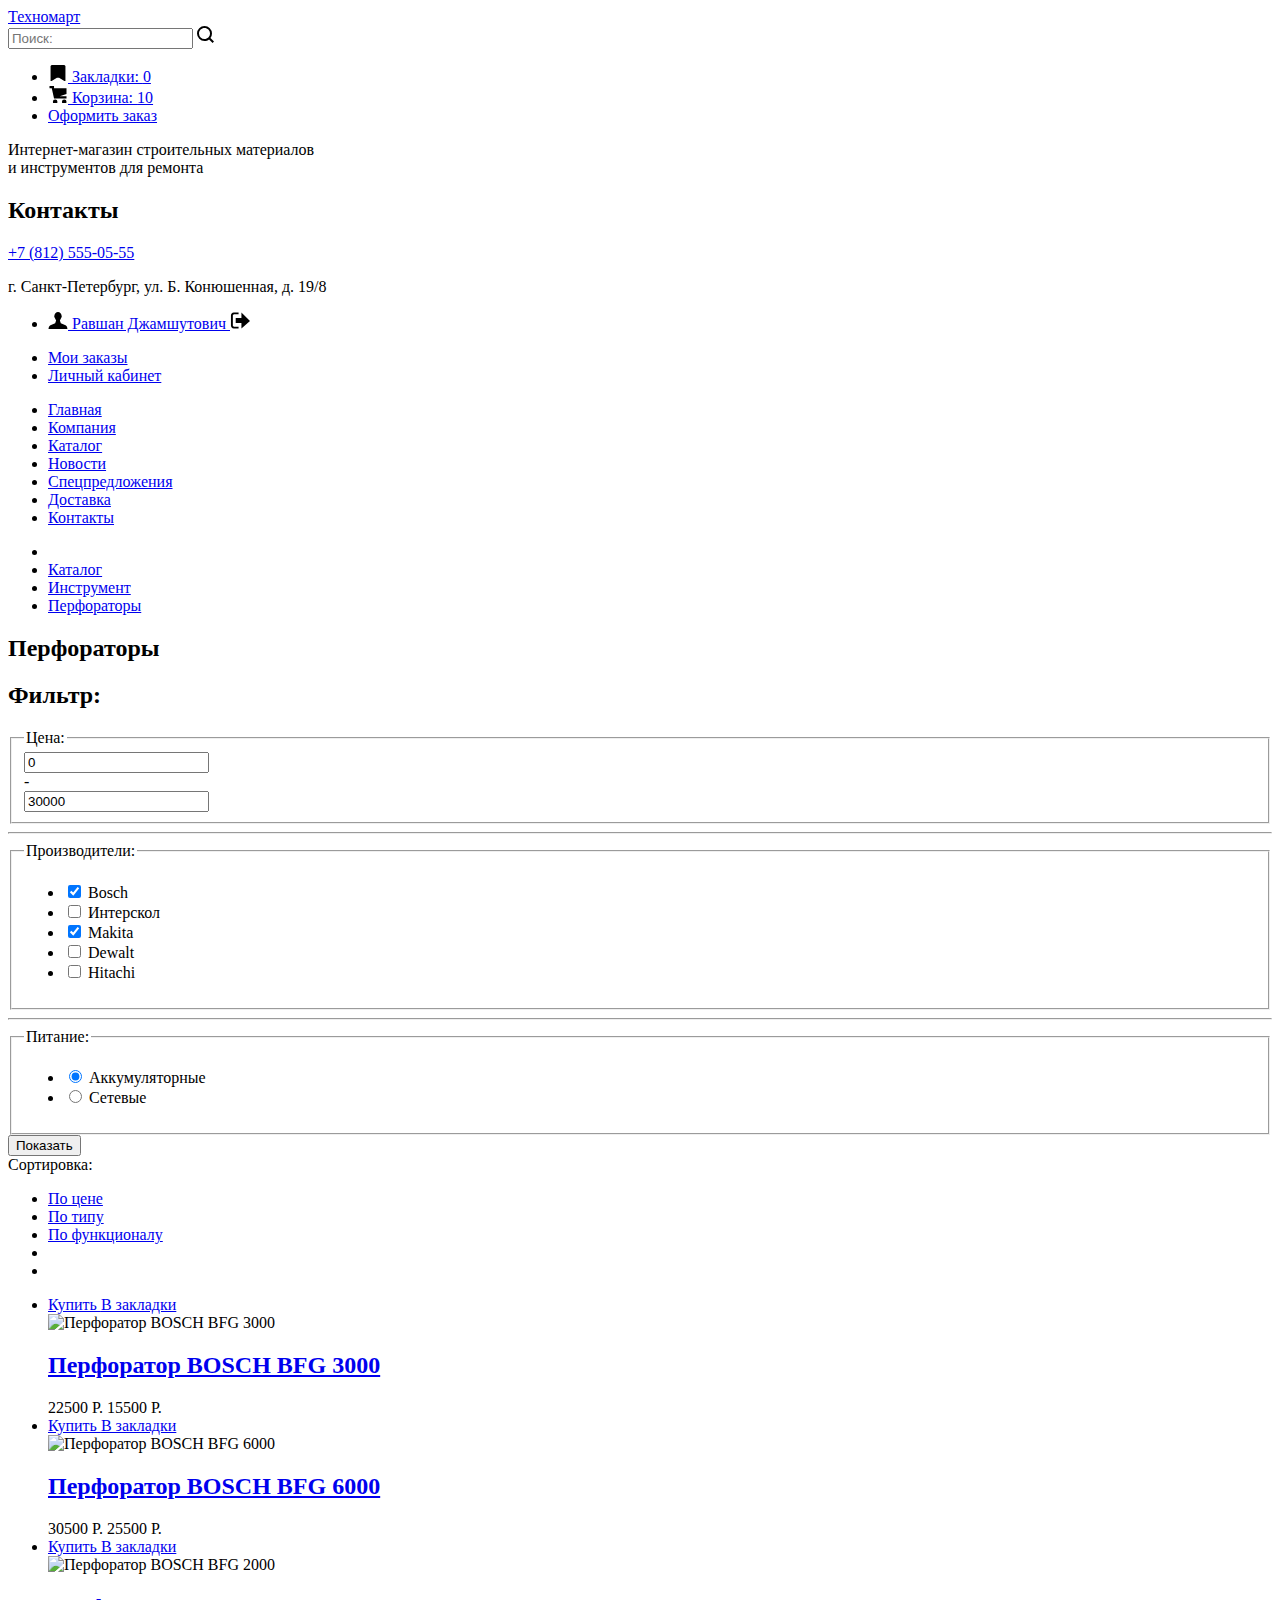
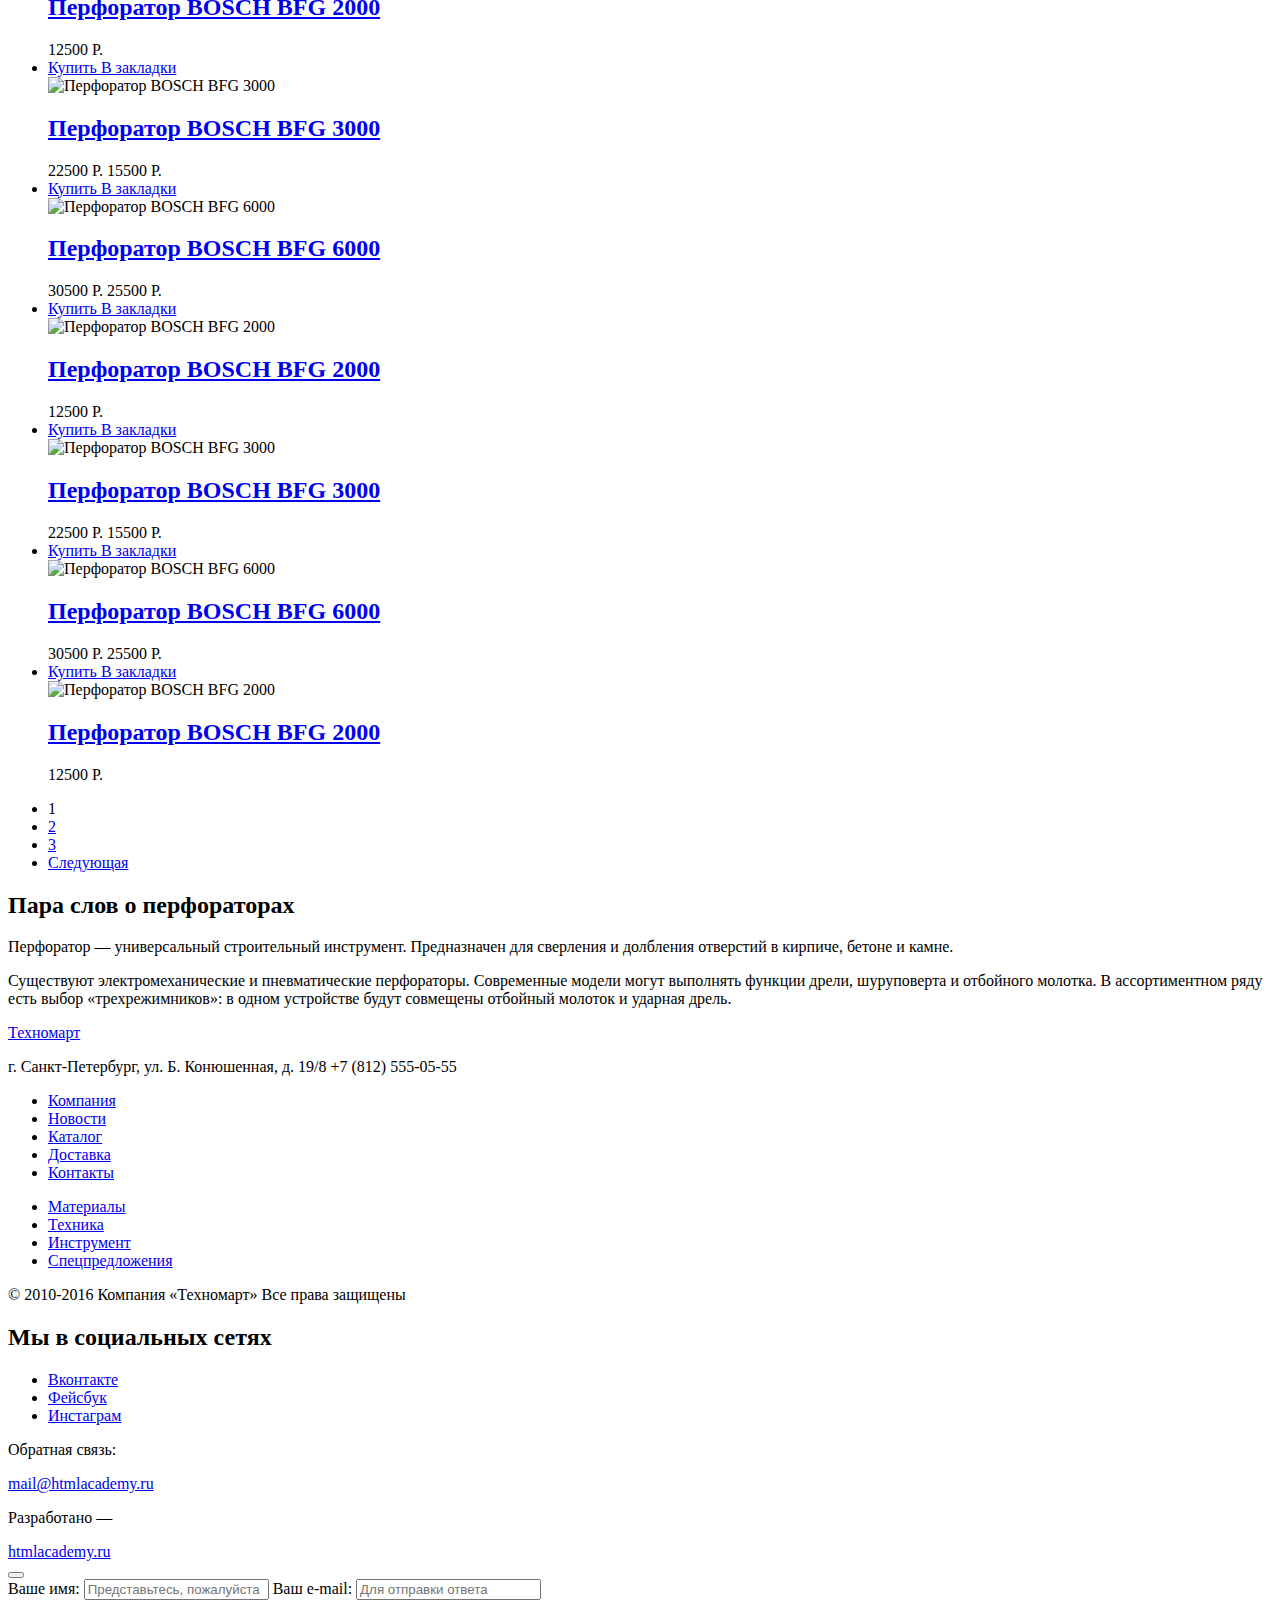
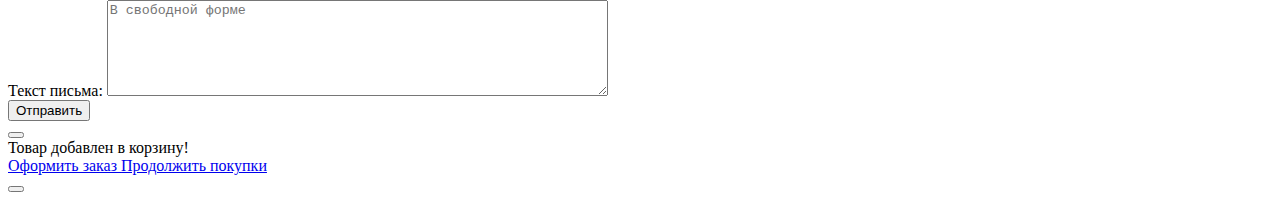
==== commit 1632fee4: "Вабулабудаб даб" ====
--- a/catalog.html
+++ b/catalog.html
@@ -5,9 +5,8 @@
     <meta charset="UTF-8">
     <meta name="viewport" content="width=device-width, initial-scale=1.0">
     <meta http-equiv="X-UA-Compatible" content="ie=edge">
-    <link rel="stylesheet" href="css/normalize.css">
-    <link rel="stylesheet" href="css/style.css">
-    <script src="https://api-maps.yandex.ru/2.1/?lang=ru_RU" type="text/javascript"></script>
+    <link rel="stylesheet" href="css/normalize.min.css">
+    <link rel="stylesheet" href="css/style.min.css">
     <title>Техномарт</title>
 </head>
 
@@ -116,8 +115,8 @@
                 <!-- Описание сайта -->
                 <p class="header-title">
                     Интернет-магазин
-                    <br/> строительных материалов
-                    <br/> и инструментов для ремонта
+                    строительных материалов<br/>
+                    и инструментов для ремонта
                 </p>
                 <!-- //Описание сайта -->
 
@@ -270,31 +269,31 @@
                             <ul class="filter-list">
                                 <li class="filter-list__item">
                                     <input id="firm-1" class="filter-list__checkbox" type="checkbox" name="firm" value="Bosh" checked>
-                                    <label class="filter-list__label" for="firm-1">
+                                    <label class="filter-list__label" for="firm-1" tabindex="0">
                                         Bosch
                                     </label>
                                 </li>
                                 <li class="filter-list__item">
                                     <input id="firm-2" class="filter-list__checkbox" type="checkbox" name="firm" value="Интерскол">
-                                    <label class="filter-list__label" for="firm-2">
+                                    <label class="filter-list__label" for="firm-2" tabindex="0">
                                         Интерскол
                                     </label>
                                 </li>
                                 <li class="filter-list__item">
                                     <input id="firm-3" class="filter-list__checkbox" type="checkbox" name="firm" value="Makita" checked>
-                                    <label class="filter-list__label" for="firm-3">
+                                    <label class="filter-list__label" for="firm-3" tabindex="0">
                                         Makita
                                     </label>
                                 </li>
                                 <li class="filter-list__item">
                                     <input id="firm-4" class="filter-list__checkbox" type="checkbox" name="firm" value="Dewalt">
-                                    <label class="filter-list__label" for="firm-4">
+                                    <label class="filter-list__label" for="firm-4" tabindex="0">
                                         Dewalt
                                     </label>
                                 </li>
                                 <li class="filter-list__item">
                                     <input id="firm-5" class="filter-list__checkbox" type="checkbox" name="firm" value="Hitachi">
-                                    <label class="filter-list__label" for="firm-5">
+                                    <label class="filter-list__label" for="firm-5" tabindex="0">
                                         Hitachi
                                     </label>
                                 </li>
@@ -308,13 +307,13 @@
                             <ul class="filter-list">
                                 <li class="filter-list__item">
                                     <input id="battery-accumulator" class="filter-list__radio" type="radio" name="battery" value="accumulator" checked>
-                                    <label class="filter-list__label" for="battery-accumulator">
+                                    <label class="filter-list__label" for="battery-accumulator" tabindex="0">
                                         Аккумуляторные
                                     </label>
                                 </li>
                                 <li class="filter-list__item">
                                     <input id="battery-lan" class="filter-list__radio" type="radio" name="battery" value="lan">
-                                    <label class="filter-list__label" for="battery-lan">
+                                    <label class="filter-list__label" for="battery-lan" tabindex="0">
                                         Сетевые
                                     </label>
                                 </li>
@@ -400,7 +399,7 @@
                                         </a>
                                     </div>
                                     <div class="product__inner">
-                                        <img src="img/product/bosch6000.jpg" alt="Перфоратор BOSCH BFG 6000" class="product__img" width="127" height="112">
+                                        <img src="img/product/bosch6000.jpg" alt="Перфоратор BOSCH BFG 6000" class="product__img" width="145" height="129">
                                     </div>
                                     <h2 class="product__title">
                                         <a href="#" class="product__link">
@@ -475,7 +474,7 @@
                                         </a>
                                     </div>
                                     <div class="product__inner">
-                                        <img src="img/product/bosch6000.jpg" alt="Перфоратор BOSCH BFG 6000" class="product__img" width="127" height="112">
+                                        <img src="img/product/bosch6000.jpg" alt="Перфоратор BOSCH BFG 6000" class="product__img" width="145" height="129">
                                     </div>
                                     <h2 class="product__title">
                                         <a href="#" class="product__link">
@@ -550,7 +549,7 @@
                                         </a>
                                     </div>
                                     <div class="product__inner">
-                                        <img src="img/product/bosch6000.jpg" alt="Перфоратор BOSCH BFG 6000" class="product__img" width="127" height="112">
+                                        <img src="img/product/bosch6000.jpg" alt="Перфоратор BOSCH BFG 6000" class="product__img" width="145" height="129">
                                     </div>
                                     <h2 class="product__title">
                                         <a href="#" class="product__link">
@@ -628,7 +627,9 @@
                 <p>
                     Перфоратор — универсальный строительный инструмент. Предназначен для сверления и долбления отверстий в кирпиче, бетоне и
                     камне.
-                    <br> Существуют электромеханические и пневматические перфораторы. Современные модели могут выполнять функции
+                </p>
+                <p>
+                    Существуют электромеханические и пневматические перфораторы. Современные модели могут выполнять функции
                     дрели, шуруповерта и отбойного молотка. В ассортиментном ряду есть выбор «трехрежимников»: в одном устройстве
                     будут совмещены отбойный молоток и ударная дрель.
                 </p>
@@ -647,7 +648,7 @@
                 </a>
                 <p class="footer__address">
                     г. Санкт-Петербург, ул. Б. Конюшенная, д. 19/8
-                    <br/> +7 (812) 555-05-55
+                    +7 (812) 555-05-55
                 </p>
             </div>
             <div class="footer__inner">
@@ -710,7 +711,7 @@
             <div class="container footer-info__container">
                 <p class="footer-copyright">
                     © 2010-2016 Компания «Техномарт»
-                    <br/> Все права защищены
+                    Все права защищены
                 </p>
                 <section>
                     <h2 class="visually-hidden">
@@ -827,7 +828,8 @@
     <!-- //Карта -->
     <!-- Модальные окна -->
 
-    <script src="js/app.js"></script>
+    <script src="https://api-maps.yandex.ru/2.1/?lang=ru_RU" type="text/javascript"></script>
+    <script src="js/app.min.js"></script>
 </body>
 
 </html>